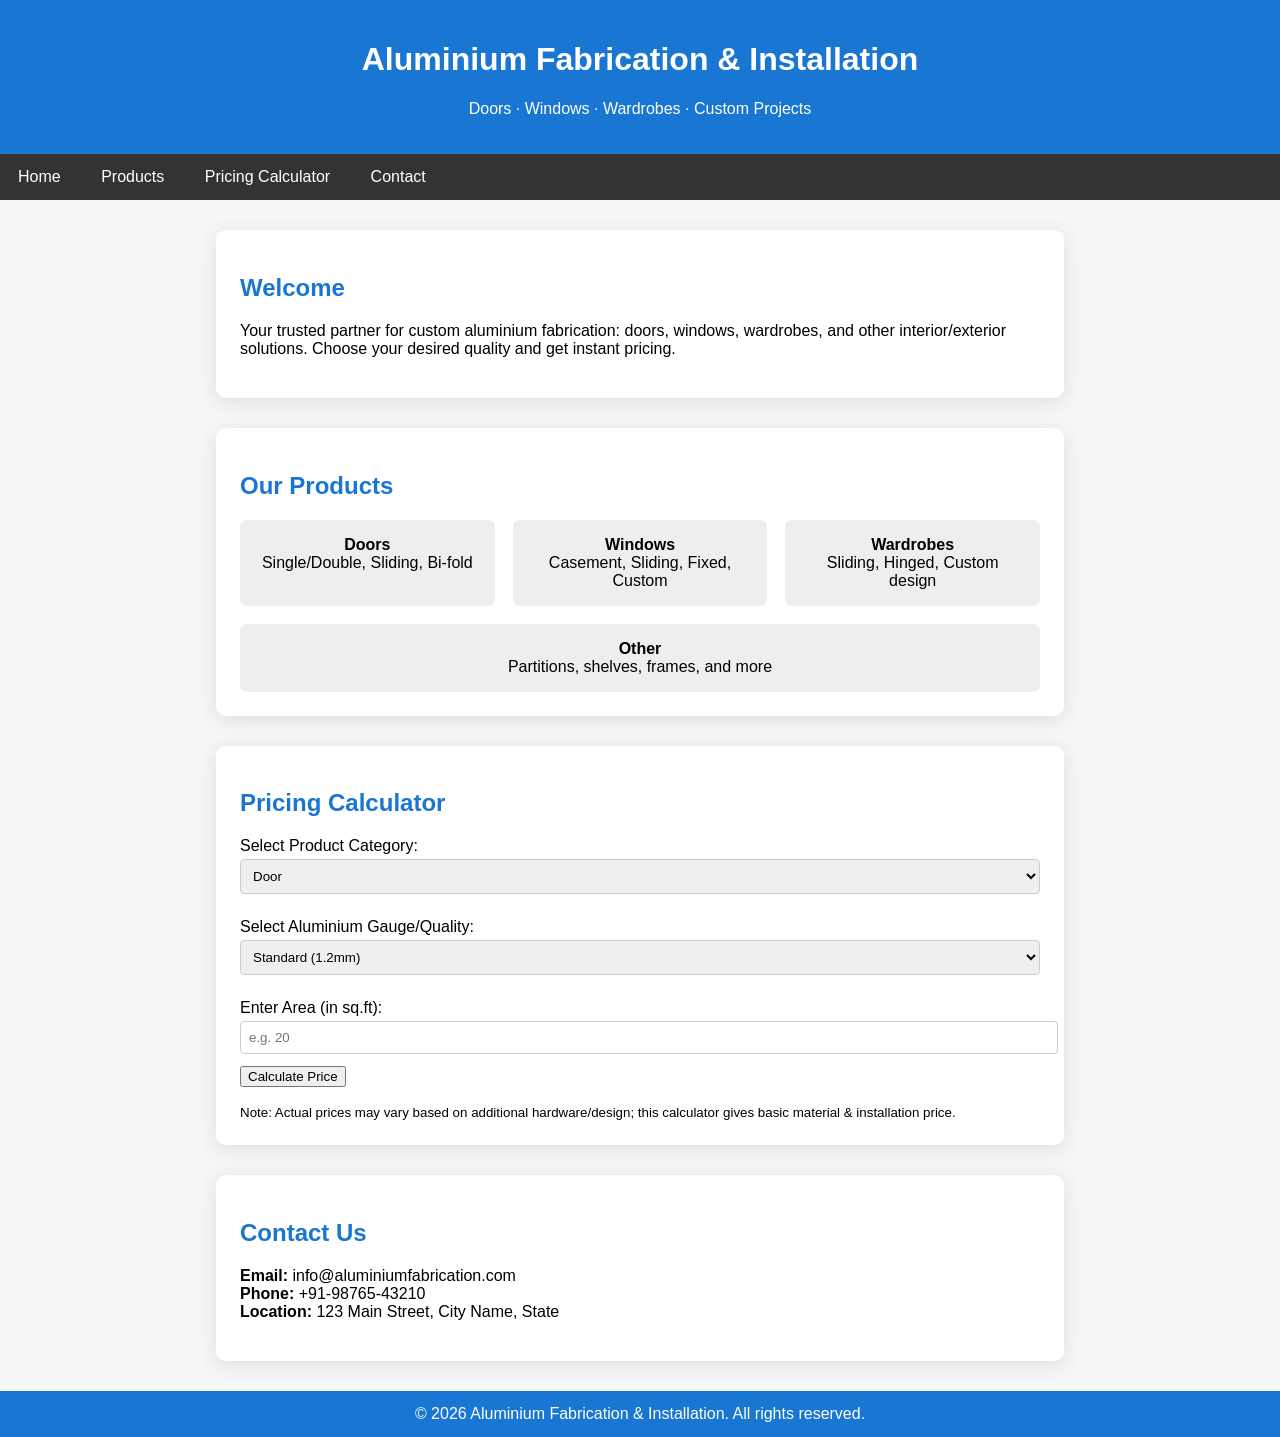
==== index.html @ 4d2bfa5d "Create index.html" ====
<!DOCTYPE html>
<html lang="en">
<head>
  <meta charset="UTF-8">
  <title>Aluminium Fabrication & Installation</title>
  <meta name="viewport" content="width=device-width, initial-scale=1">
  <style>
    body { font-family: Arial, sans-serif; margin:0; padding:0; background:#f7f7f7; }
    header { background: #1976d2; color: #fff; padding: 20px 0; text-align: center; }
    nav { background: #333; margin-bottom: 30px; }
    nav a { color: #fff; padding: 14px 18px; display:inline-block; text-decoration: none; }
    nav a:hover { background: #1976d2; }
    section { max-width: 800px; margin: 30px auto; background: #fff; padding: 24px; border-radius: 10px; box-shadow: 0 4px 20px #ddd; }
    h2 { color: #1976d2; }
    label { display:block; margin-top:12px; }
    input, select { padding:8px; width:100%; margin-top:4px; margin-bottom:12px; border: 1px solid #ccc; border-radius: 4px; }
    .result { margin-top: 16px; font-size: 1.3em; color: #388e3c; }
    footer { background:#1976d2; color:#fff; text-align:center; padding:14px 0; margin-top:30px; }
    .grid {display:flex; flex-wrap:wrap; gap:18px;}
    .grid-item {flex:1 1 200px; background:#eee; padding:16px; border-radius:7px; text-align:center;}
  </style>
</head>
<body>
  <header>
    <h1>Aluminium Fabrication & Installation</h1>
    <p>Doors &middot; Windows &middot; Wardrobes &middot; Custom Projects</p>
  </header>
  
  <nav>
    <a href="#home">Home</a>
    <a href="#products">Products</a>
    <a href="#pricing">Pricing Calculator</a>
    <a href="#contact">Contact</a>
  </nav>

  <section id="home">
    <h2>Welcome</h2>
    <p>Your trusted partner for custom aluminium fabrication: doors, windows, wardrobes, and other interior/exterior solutions. Choose your desired quality and get instant pricing.</p>
  </section>

  <section id="products">
    <h2>Our Products</h2>
    <div class="grid">
      <div class="grid-item"><strong>Doors</strong><br>Single/Double, Sliding, Bi-fold</div>
      <div class="grid-item"><strong>Windows</strong><br>Casement, Sliding, Fixed, Custom</div>
      <div class="grid-item"><strong>Wardrobes</strong><br>Sliding, Hinged, Custom design</div>
      <div class="grid-item"><strong>Other</strong><br>Partitions, shelves, frames, and more</div>
    </div>
  </section>

  <section id="pricing">
    <h2>Pricing Calculator</h2>
    <form id="calculator">
      <label for="category">Select Product Category:</label>
      <select id="category" name="category">
        <option value="door">Door</option>
        <option value="window">Window</option>
        <option value="wardrobe">Wardrobe</option>
        <option value="other">Other</option>
      </select>
      
      <label for="gauge">Select Aluminium Gauge/Quality:</label>
      <select id="gauge" name="gauge">
        <option value="standard">Standard (1.2mm)</option>
        <option value="premium">Premium (1.5mm)</option>
        <option value="deluxe">Deluxe (2.0mm)</option>
      </select>
      
      <label for="area">Enter Area (in sq.ft):</label>
      <input type="number" id="area" name="area" min="1" step="any" placeholder="e.g. 20" required>
      <button type="submit">Calculate Price</button>
      <div class="result" id="priceResult"></div>
    </form>
    <small>Note: Actual prices may vary based on additional hardware/design; this calculator gives basic material & installation price.</small>
  </section>
  
  <section id="contact">
    <h2>Contact Us</h2>
    <p>
      <strong>Email:</strong> info@aluminiumfabrication.com <br>
      <strong>Phone:</strong> +91-98765-43210 <br>
      <strong>Location:</strong> 123 Main Street, City Name, State
    </p>
  </section>
  
  <footer>
    &copy; 2026 Aluminium Fabrication & Installation. All rights reserved.
  </footer>
  <script>
    // Example prices per SQFT (customize as per your pricing)
    const prices = {
      door:    { standard: 240, premium: 310, deluxe: 380 },
      window:  { standard: 200, premium: 260, deluxe: 320 },
      wardrobe:{ standard: 220, premium: 280, deluxe: 340 },
      other:   { standard: 180, premium: 230, deluxe: 300 }
    };
    document.getElementById('calculator').onsubmit = function(e) {
      e.preventDefault();
      const category = document.getElementById('category').value;
      const gauge = document.getElementById('gauge').value;
      const area = parseFloat(document.getElementById('area').value);
      if (!area || area < 1) {
        document.getElementById('priceResult').textContent = 'Please enter a valid area.';
        return;
      }
      const pricePerSqft = prices[category][gauge];
      const total = pricePerSqft * area;
      document.getElementById('priceResult').textContent = 
        `Estimated Price: ₹${pricePerSqft} per sq.ft × ${area} = ₹${total.toFixed(2)}`;
    };
  </script>
</body>
</html>
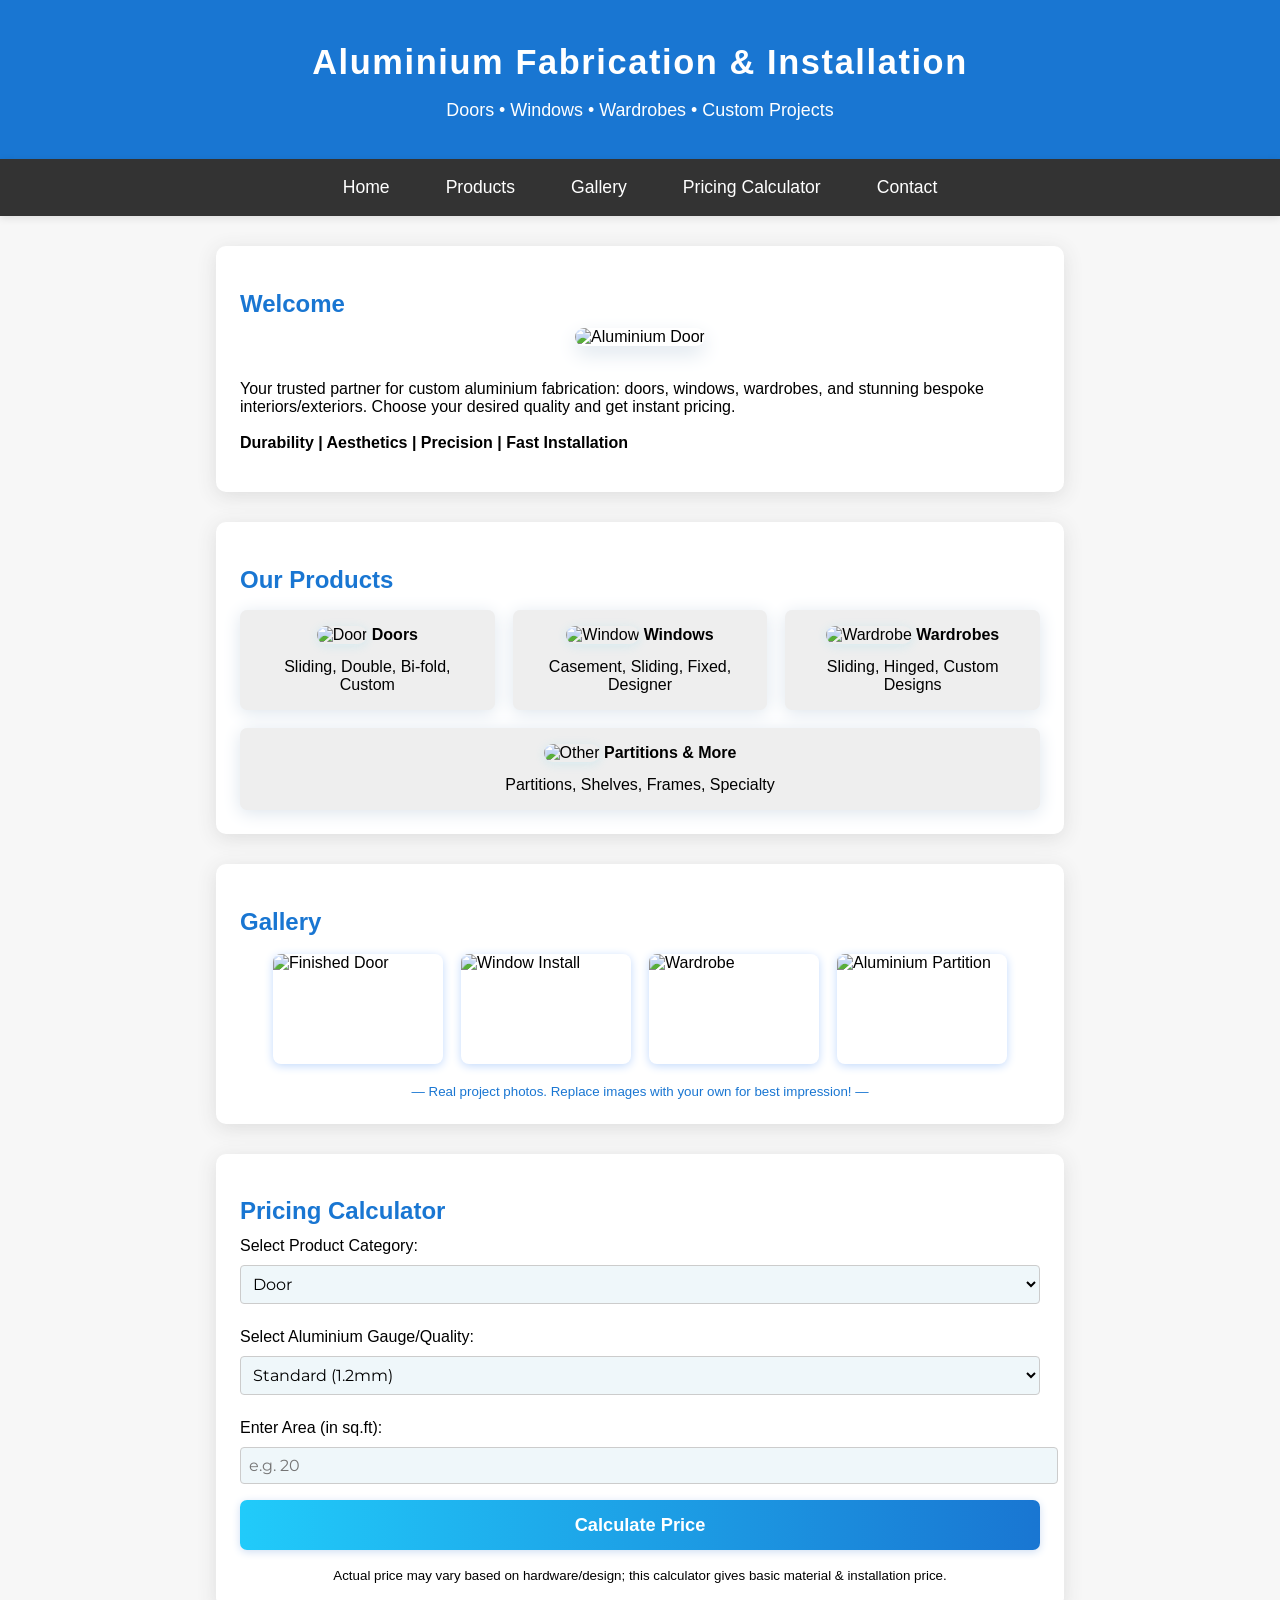
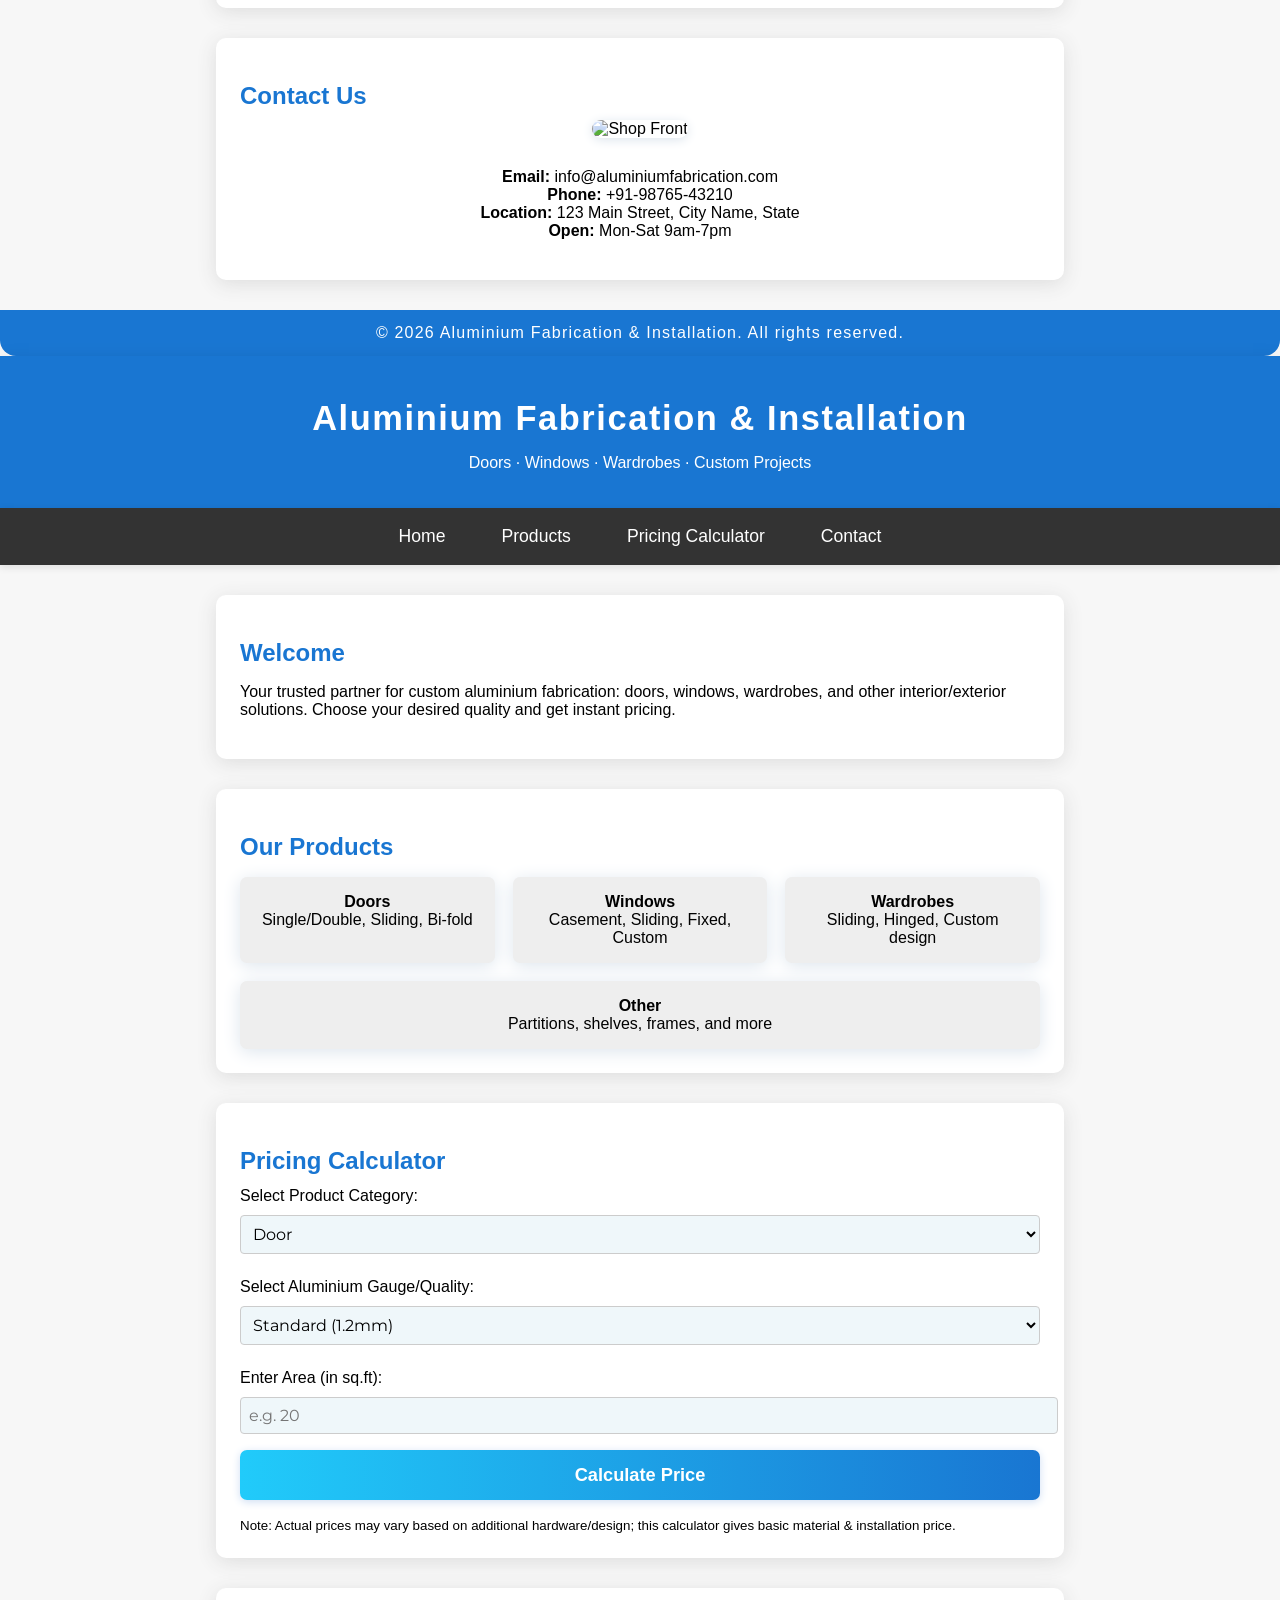
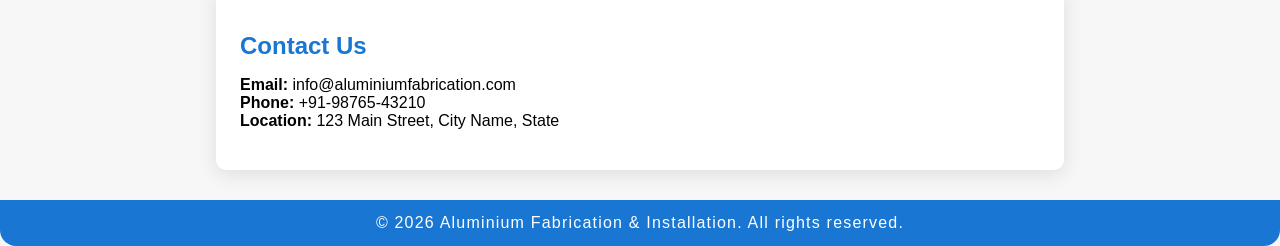
==== commit c3a8cbcd: "Enhance index.html with styles and layout Added styles for layout, navigation, and sections. Include" ====
--- a/index.html
+++ b/index.html
@@ -1,4 +1,312 @@
 <!DOCTYPE html>
+<html lang="en">
+<head>
+  <meta charset="UTF-8">
+  <title>Aluminium Fabrication & Installation</title>
+  <meta name="viewport" content="width=device-width, initial-scale=1">
+  <!-- Google Fonts -->
+  <link href="https://fonts.googleapis.com/css?family=Montserrat:700,400&display=swap" rel="stylesheet">
+  <style>
+    body {
+      font-family: 'Montserrat', Arial, sans-serif;
+      margin:0; padding:0; background: linear-gradient(135deg, #e0eafc 0%, #cfdef3 100%);
+      min-height:100vh;
+    }
+    header {
+      background: linear-gradient(90deg, #1976d2 0%, #21cbfa 100%);
+      color: #fff;
+      padding: 38px 0 16px 0;
+      text-align: center;
+      box-shadow: 0 4px 18px rgba(0,0,0,0.10);
+      animation: fadeInDown 1s;
+    }
+    @keyframes fadeInDown {
+      from { opacity:0; transform:translateY(-20px);}
+      to { opacity:1; transform:translateY(0);}
+    }
+    nav {
+      background: #fff;
+      box-shadow: 0 2px 8px rgba(0,0,0,0.11);
+      margin-bottom: 32px;
+      display:flex;justify-content:center;
+      animation: fadeIn 1.1s;
+    }
+    @keyframes fadeIn {
+      from { opacity:0; }
+      to { opacity:1; }
+    }
+    nav a {
+      color: #1976d2; 
+      padding: 16px 22px;
+      display:inline-block;
+      text-decoration: none; 
+      font-weight: 500;
+      font-size: 1.1em;
+      transition: background 0.4s, color 0.4s;
+      border-radius:24px;
+      margin:4px 10px;
+    }
+    nav a:hover {
+      background: #1976d2;
+      color: #fff;
+    }
+    section {
+      max-width: 960px;
+      margin: 32px auto;
+      background: #fff;
+      padding: 34px;
+      border-radius: 18px;
+      box-shadow: 0 8px 24px rgba(33,203,250,0.13);
+      animation: fadeSection 1.2s;
+    }
+    @keyframes fadeSection {
+      from{opacity:0; transform:translateY(50px);}
+      to{opacity:1; transform:translateY(0);}
+    }
+    .center-text { text-align:center; }
+
+    /* Product Grid */
+    .grid {
+      display: flex; flex-wrap: wrap; gap: 28px; justify-content:center;
+      margin-top:16px;
+    }
+    .grid-item {
+      flex:1 1 210px; background:#f5f8fa; padding:18px; border-radius:13px;
+      box-shadow:0 3px 18px #dde5ed; text-align:center;
+      transition: transform 0.5s, box-shadow 0.3s;
+      position:relative; min-width:210px;
+      cursor:pointer;
+      opacity:0; transform:translateY(30px);
+      animation: fadeGridItem 1.5s forwards;
+      animation-delay:var(--i, 0.2s);
+    }
+    .grid-item img {
+      width: 85px; height:85px; border-radius:10px;
+      box-shadow:0 2px 11px rgba(33,203,250,0.12);
+      margin-bottom:14px;
+      object-fit:cover;
+      transition:transform 0.3s;
+    }
+    .grid-item:hover {
+      transform: scale(1.04) translateY(-8px);
+      box-shadow:0 8px 24px #b4dafc;
+    }
+    .grid-item:hover img { transform:scale(1.08); }
+    @keyframes fadeGridItem {
+      to { opacity:1; transform:translateY(0);}
+    }
+    .gallery {
+      display: flex; flex-wrap: wrap; gap: 18px; justify-content:center;margin-top:18px;
+    }
+    .gallery img {
+      width: 170px; height:110px; object-fit:cover; border-radius:8px;
+      box-shadow: 0 2px 10px #c3dafc;
+      transition: transform 0.45s, box-shadow 0.4s;
+      opacity:0; transform:translateY(22px);
+      animation: fadeGalleryImg 1.7s forwards;
+      animation-delay:var(--i, 0.1s);
+    }
+    .gallery img:hover {
+      transform: scale(1.09);
+      box-shadow: 0 6px 23px #1976d2b0;
+    }
+    @keyframes fadeGalleryImg {
+      to { opacity:1; transform:translateY(0);}
+    }
+
+    h2 { color: #1976d2; margin-bottom:10px;}
+    h1 {
+      letter-spacing: 1.6px;
+      font-weight:700;
+      font-size:2.15em;
+      margin-bottom:10px;
+    }
+    label { display:block; margin-top:16px; margin-bottom:6px; font-weight:500;}
+    input, select {
+      padding:12px; width:100%; margin:0 0 20px 0; border: 1px solid #c3dafc; border-radius:6px; font-size:1em;
+      font-family:'Montserrat';
+      background:#eff7fa;
+      transition:border 0.3s;
+    }
+    input:focus, select:focus { border: 1.5px solid #1976d2; outline:none;}
+    button[type='submit'] {
+      display:block;
+      background: linear-gradient(90deg, #21cbfa 0%, #1976d2 100%);
+      color:#fff;
+      font-weight:600;
+      font-size:1.14em;
+      padding: 14px 0;
+      width:100%;
+      border:none;
+      border-radius:7px;
+      margin-top:4px;
+      cursor:pointer;
+      box-shadow:0 2px 8px #cfdef3;
+      transition: transform 0.25s, box-shadow 0.25s;
+      animation: pulseAnim 1.2s infinite alternate;
+    }
+    @keyframes pulseAnim {
+      0% { box-shadow: 0 2px 8px #cfdef3; transform:scale(1);}
+      100% { box-shadow: 0 8px 24px #b4dafc; transform:scale(1.03);}
+    }
+    .result { margin-top:26px; font-size: 1.25em; color: #388e3c; text-align:center;}
+    .fade-in {
+      opacity: 0;
+      transform: translateY(20px);
+      animation: fadeInContent 1.6s forwards;
+    }
+    @keyframes fadeInContent {
+      to { opacity:1; transform:translateY(0);}
+    }
+    footer {
+      background: linear-gradient(90deg, #1976d2 0%, #21cbfa 100%);
+      color:#fff; text-align:center; padding:18px 0;
+      letter-spacing:1.2px;
+      margin-top:38px;
+      border-radius:0 0 16px 16px;
+      animation: fadeIn 1.9s;
+    }
+
+    /* Responsive */
+    @media (max-width: 800px) {
+      section { padding: 14px; }
+      .grid { flex-direction:column; gap:18px;}
+      .gallery { flex-direction:column; gap:12px;}
+      .grid-item, .gallery img { width:100%; min-width:0; }
+    }
+  </style>
+</head>
+<body>
+  <header>
+    <h1>Aluminium Fabrication & Installation</h1>
+    <p style="font-size:1.12em;">Doors &bull; Windows &bull; Wardrobes &bull; Custom Projects</p>
+  </header>
+  
+  <nav>
+    <a href="#home">Home</a>
+    <a href="#products">Products</a>
+    <a href="#gallery">Gallery</a>
+    <a href="#pricing">Pricing Calculator</a>
+    <a href="#contact">Contact</a>
+  </nav>
+
+  <section id="home" class="fade-in">
+    <h2>Welcome</h2>
+    <div class="center-text">
+      <img src="https://images.unsplash.com/photo-1506744038136-46273834b3fb?auto=format&fit=crop&w=400&q=80" alt="Aluminium Door" style="width:210px;border-radius:12px;box-shadow: 0 8px 20px #dde5ed; margin-bottom:18px;">
+    </div>
+    <p>Your trusted partner for custom aluminium fabrication: doors, windows, wardrobes, and stunning bespoke interiors/exteriors. Choose your desired quality and get instant pricing.<br><br>
+    <strong>Durability | Aesthetics | Precision | Fast Installation</strong></p>
+  </section>
+
+  <section id="products" class="fade-in">
+    <h2>Our Products</h2>
+    <div class="grid">
+      <div class="grid-item" style="--i:0.2s;">
+        <img src="https://images.unsplash.com/photo-1519125323398-675f0ddb6308?auto=format&fit=crop&w=400&q=80" alt="Door">
+        <strong>Doors</strong>
+        <br>Sliding, Double, Bi-fold, Custom
+      </div>
+      <div class="grid-item" style="--i:0.4s;">
+        <img src="https://images.unsplash.com/photo-1515378791036-0648a3ef77b2?auto=format&fit=crop&w=400&q=80" alt="Window">
+        <strong>Windows</strong>
+        <br>Casement, Sliding, Fixed, Designer
+      </div>
+      <div class="grid-item" style="--i:0.6s;">
+        <img src="https://images.unsplash.com/photo-1512374382149-e4f31d29e4c1?auto=format&fit=crop&w=400&q=80" alt="Wardrobe">
+        <strong>Wardrobes</strong>
+        <br>Sliding, Hinged, Custom Designs
+      </div>
+      <div class="grid-item" style="--i:0.8s;">
+        <img src="https://images.unsplash.com/photo-1549388604-817d15aa0110?auto=format&fit=crop&w=400&q=80" alt="Other">
+        <strong>Partitions & More</strong>
+        <br>Partitions, Shelves, Frames, Specialty
+      </div>
+    </div>
+  </section>
+
+  <section id="gallery" class="fade-in">
+    <h2>Gallery</h2>
+    <div class="gallery">
+      <img src="https://images.unsplash.com/photo-1464983953574-0892a716854b?auto=format&fit=crop&w=400&q=80" alt="Finished Door" style="--i:0.1s;">
+      <img src="https://images.unsplash.com/photo-1491553895911-0055eca6402d?auto=format&fit=crop&w=400&q=80" alt="Window Install" style="--i:0.3s;">
+      <img src="https://images.unsplash.com/photo-1523413651479-597eb2da0ad6?auto=format&fit=crop&w=400&q=80" alt="Wardrobe" style="--i:0.5s;">
+      <img src="https://images.unsplash.com/photo-1533779181778-c71d8b2077b2?auto=format&fit=crop&w=400&q=80" alt="Aluminium Partition" style="--i:0.7s;">
+    </div>
+    <div class="center-text" style="margin-top:18px;color:#1976d2;">
+      <small>— Real project photos. Replace images with your own for best impression! —</small>
+    </div>
+  </section>
+
+  <section id="pricing" class="fade-in">
+    <h2>Pricing Calculator</h2>
+    <form id="calculator">
+      <label for="category">Select Product Category:</label>
+      <select id="category" name="category">
+        <option value="door">Door</option>
+        <option value="window">Window</option>
+        <option value="wardrobe">Wardrobe</option>
+        <option value="other">Other</option>
+      </select>
+      
+      <label for="gauge">Select Aluminium Gauge/Quality:</label>
+      <select id="gauge" name="gauge">
+        <option value="standard">Standard (1.2mm)</option>
+        <option value="premium">Premium (1.5mm)</option>
+        <option value="deluxe">Deluxe (2.0mm)</option>
+      </select>
+      
+      <label for="area">Enter Area (in sq.ft):</label>
+      <input type="number" id="area" name="area" min="1" step="any" placeholder="e.g. 20" required>
+      <button type="submit">Calculate Price</button>
+      <div class="result" id="priceResult"></div>
+    </form>
+    <div style="margin-top:16px; text-align:center;">
+      <small>Actual price may vary based on hardware/design; this calculator gives basic material & installation price.</small>
+    </div>
+  </section>
+  
+  <section id="contact" class="fade-in">
+    <h2>Contact Us</h2>
+    <div class="center-text">
+      <img src="https://images.unsplash.com/photo-1503676382389-79a5a3d9b6e1?auto=format&fit=crop&w=300&q=80" alt="Shop Front" style="width:160px; margin-bottom:14px; border-radius:10px; box-shadow:0 2px 11px #dde5ed;">
+    </div>
+    <p class="center-text">
+      <strong>Email:</strong> info@aluminiumfabrication.com <br>
+      <strong>Phone:</strong> +91-98765-43210 <br>
+      <strong>Location:</strong> 123 Main Street, City Name, State<br>
+      <strong>Open:</strong> Mon-Sat 9am-7pm
+    </p>
+  </section>
+  
+  <footer>
+    &copy; 2026 Aluminium Fabrication & Installation. All rights reserved.
+  </footer>
+  <script>
+    // Example prices per SQFT (customize as per your pricing)
+    const prices = {
+      door:    { standard: 240, premium: 310, deluxe: 380 },
+      window:  { standard: 200, premium: 260, deluxe: 320 },
+      wardrobe:{ standard: 220, premium: 280, deluxe: 340 },
+      other:   { standard: 180, premium: 230, deluxe: 300 }
+    };
+    document.getElementById('calculator').onsubmit = function(e) {
+      e.preventDefault();
+      const category = document.getElementById('category').value;
+      const gauge = document.getElementById('gauge').value;
+      const area = parseFloat(document.getElementById('area').value);
+      if (!area || area < 1) {
+        document.getElementById('priceResult').textContent = 'Please enter a valid area.';
+        return;
+      }
+      const pricePerSqft = prices[category][gauge];
+      const total = pricePerSqft * area;
+      document.getElementById('priceResult').textContent =
+        `Estimated Price: ₹${pricePerSqft} per sq.ft × ${area} = ₹${total.toFixed(2)}`;
+    };
+  </script>
+</body>
+</html><!DOCTYPE html>
 <html lang="en">
 <head>
   <meta charset="UTF-8">
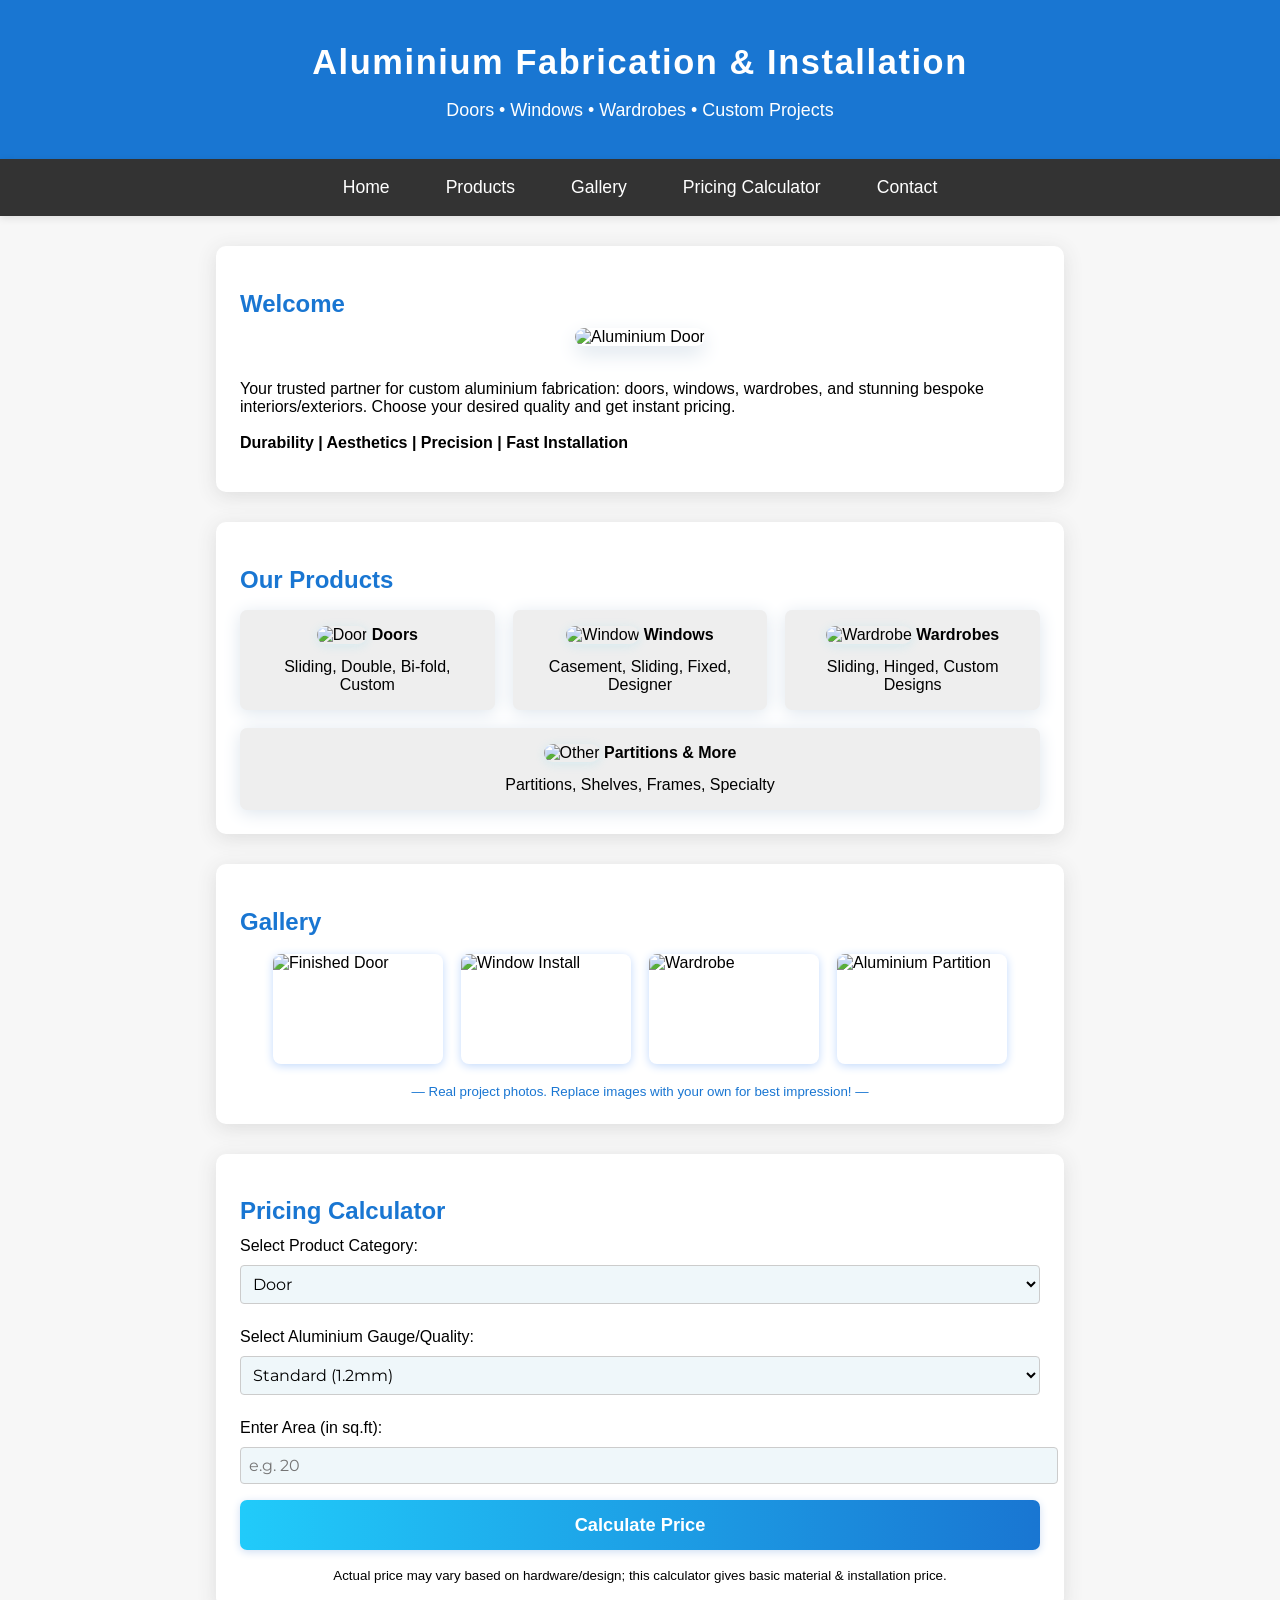
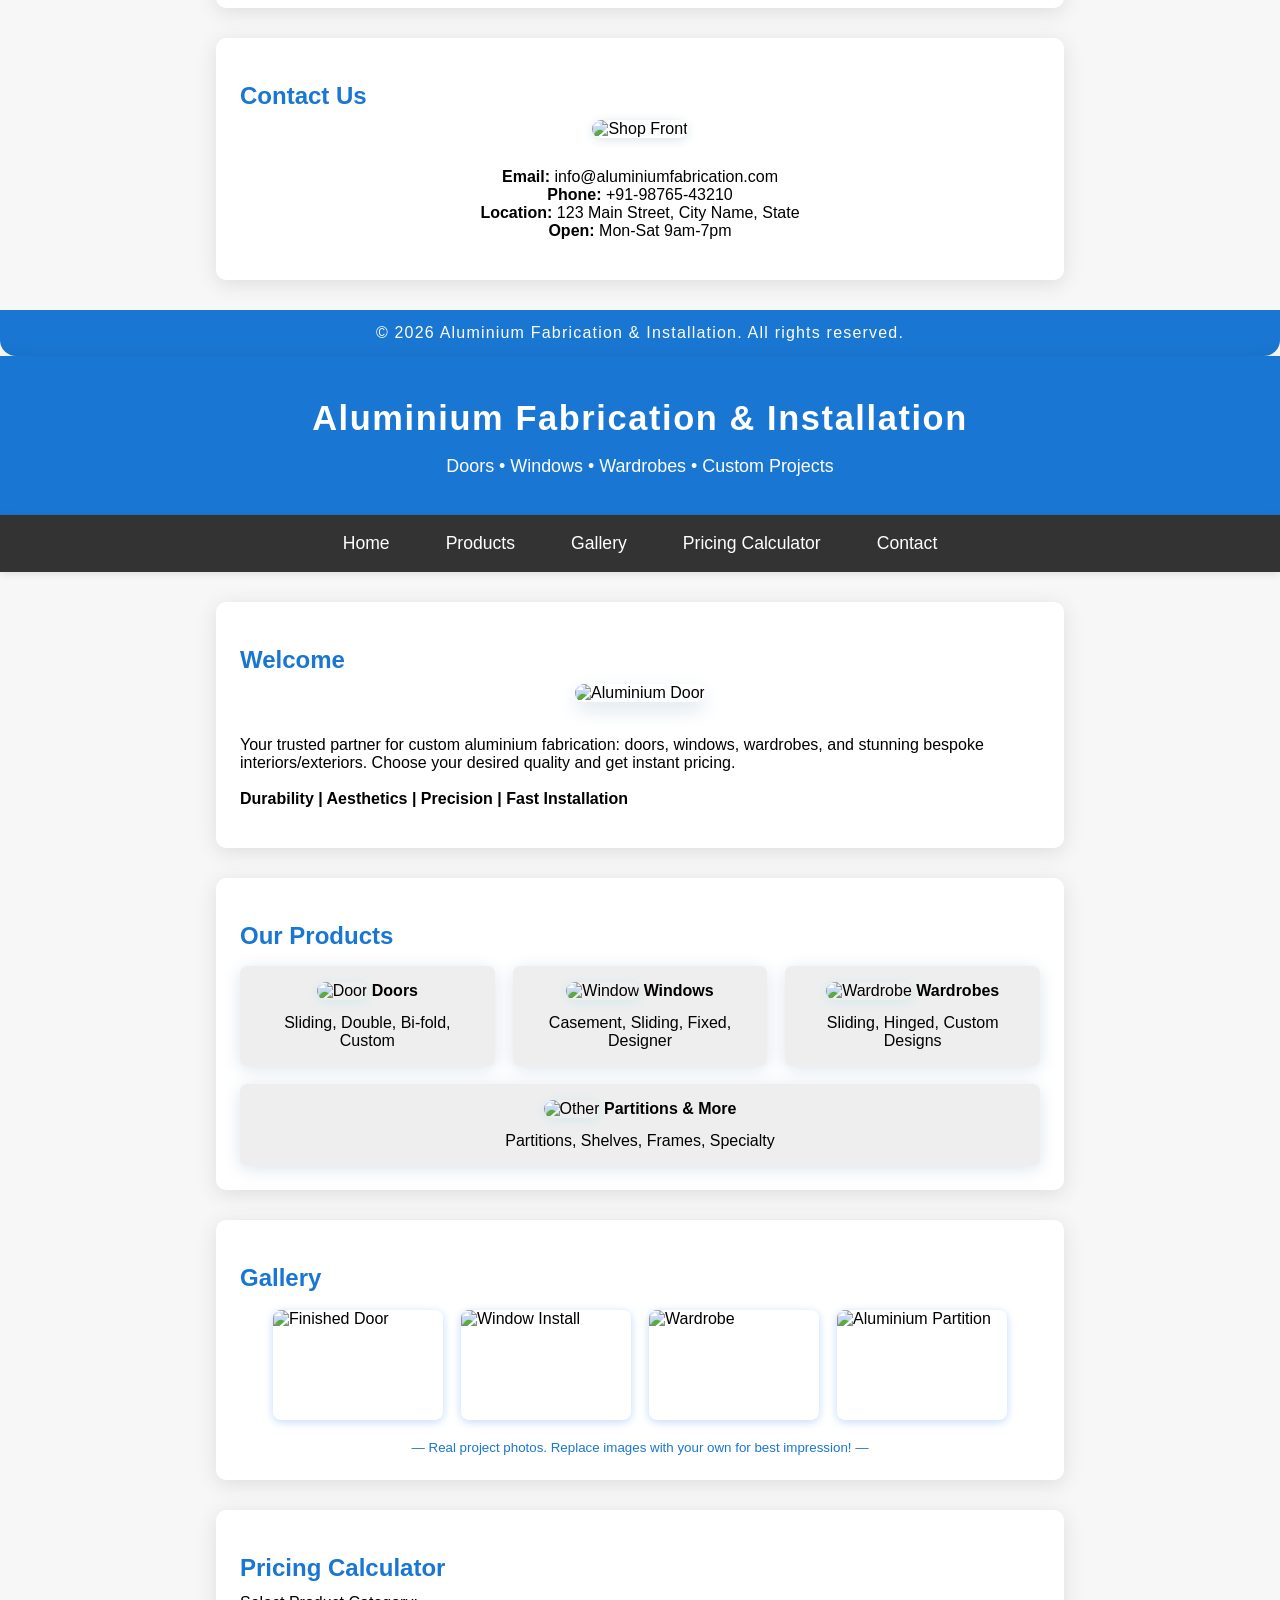
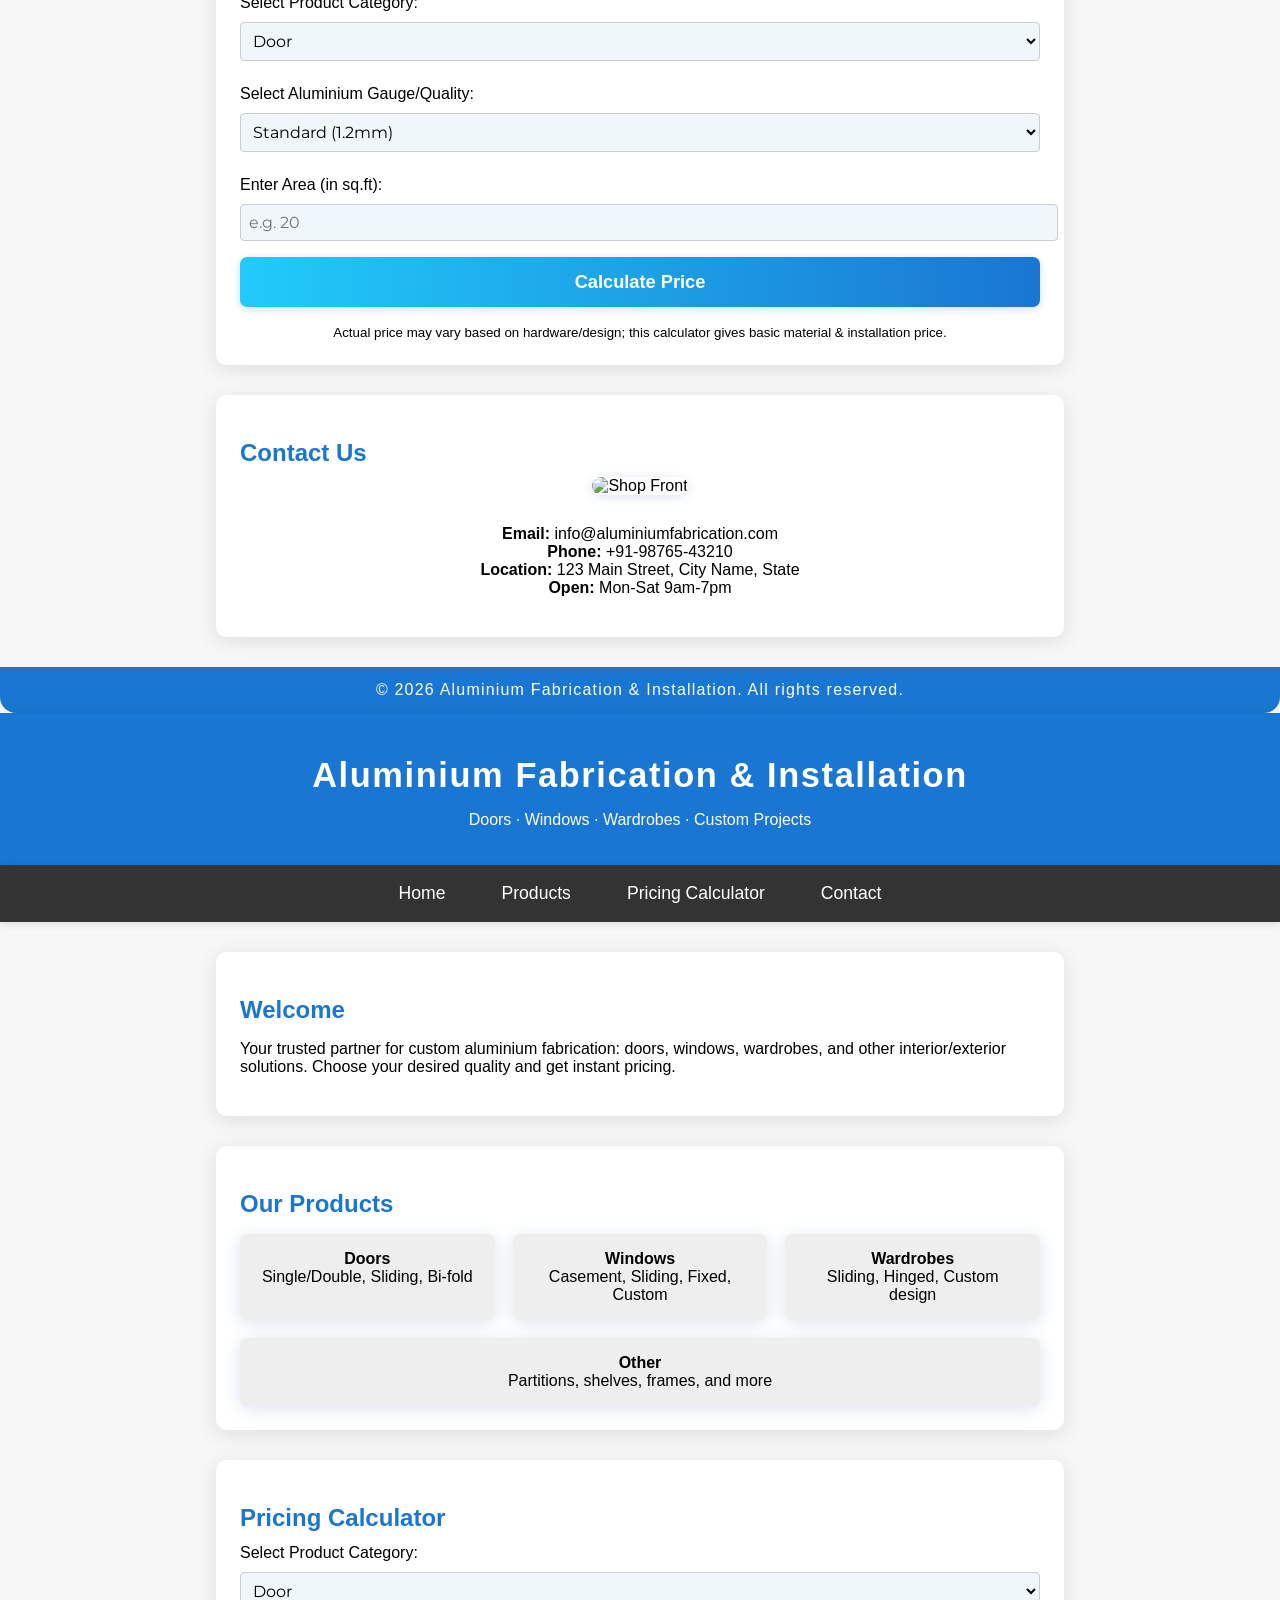
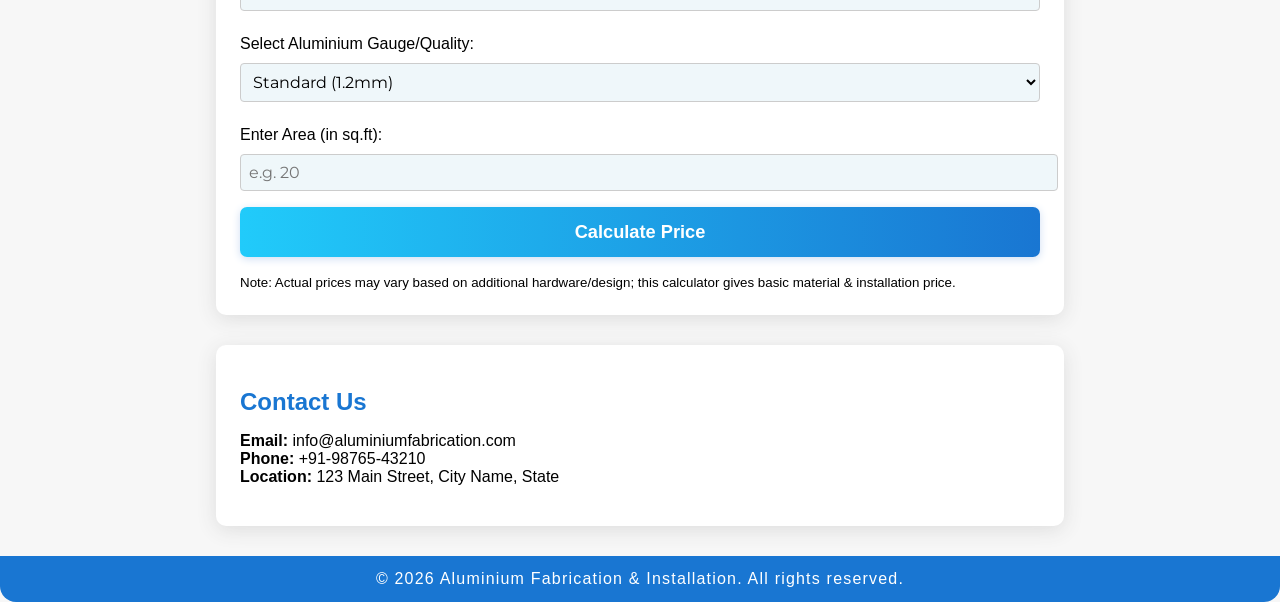
==== commit a1fd2948: "Integrate Google Fonts and improve CSS styles Added Google Fonts and enhanced styles for better UI." ====
--- a/index.html
+++ b/index.html
@@ -1,4 +1,312 @@
 <!DOCTYPE html>
+<html lang="en">
+<head>
+  <meta charset="UTF-8">
+  <title>Aluminium Fabrication & Installation</title>
+  <meta name="viewport" content="width=device-width, initial-scale=1">
+  <!-- Google Fonts -->
+  <link href="https://fonts.googleapis.com/css?family=Montserrat:700,400&display=swap" rel="stylesheet">
+  <style>
+    body {
+      font-family: 'Montserrat', Arial, sans-serif;
+      margin:0; padding:0; background: linear-gradient(135deg, #e0eafc 0%, #cfdef3 100%);
+      min-height:100vh;
+    }
+    header {
+      background: linear-gradient(90deg, #1976d2 0%, #21cbfa 100%);
+      color: #fff;
+      padding: 38px 0 16px 0;
+      text-align: center;
+      box-shadow: 0 4px 18px rgba(0,0,0,0.10);
+      animation: fadeInDown 1s;
+    }
+    @keyframes fadeInDown {
+      from { opacity:0; transform:translateY(-20px);}
+      to { opacity:1; transform:translateY(0);}
+    }
+    nav {
+      background: #fff;
+      box-shadow: 0 2px 8px rgba(0,0,0,0.11);
+      margin-bottom: 32px;
+      display:flex;justify-content:center;
+      animation: fadeIn 1.1s;
+    }
+    @keyframes fadeIn {
+      from { opacity:0; }
+      to { opacity:1; }
+    }
+    nav a {
+      color: #1976d2; 
+      padding: 16px 22px;
+      display:inline-block;
+      text-decoration: none; 
+      font-weight: 500;
+      font-size: 1.1em;
+      transition: background 0.4s, color 0.4s;
+      border-radius:24px;
+      margin:4px 10px;
+    }
+    nav a:hover {
+      background: #1976d2;
+      color: #fff;
+    }
+    section {
+      max-width: 960px;
+      margin: 32px auto;
+      background: #fff;
+      padding: 34px;
+      border-radius: 18px;
+      box-shadow: 0 8px 24px rgba(33,203,250,0.13);
+      animation: fadeSection 1.2s;
+    }
+    @keyframes fadeSection {
+      from{opacity:0; transform:translateY(50px);}
+      to{opacity:1; transform:translateY(0);}
+    }
+    .center-text { text-align:center; }
+
+    /* Product Grid */
+    .grid {
+      display: flex; flex-wrap: wrap; gap: 28px; justify-content:center;
+      margin-top:16px;
+    }
+    .grid-item {
+      flex:1 1 210px; background:#f5f8fa; padding:18px; border-radius:13px;
+      box-shadow:0 3px 18px #dde5ed; text-align:center;
+      transition: transform 0.5s, box-shadow 0.3s;
+      position:relative; min-width:210px;
+      cursor:pointer;
+      opacity:0; transform:translateY(30px);
+      animation: fadeGridItem 1.5s forwards;
+      animation-delay:var(--i, 0.2s);
+    }
+    .grid-item img {
+      width: 85px; height:85px; border-radius:10px;
+      box-shadow:0 2px 11px rgba(33,203,250,0.12);
+      margin-bottom:14px;
+      object-fit:cover;
+      transition:transform 0.3s;
+    }
+    .grid-item:hover {
+      transform: scale(1.04) translateY(-8px);
+      box-shadow:0 8px 24px #b4dafc;
+    }
+    .grid-item:hover img { transform:scale(1.08); }
+    @keyframes fadeGridItem {
+      to { opacity:1; transform:translateY(0);}
+    }
+    .gallery {
+      display: flex; flex-wrap: wrap; gap: 18px; justify-content:center;margin-top:18px;
+    }
+    .gallery img {
+      width: 170px; height:110px; object-fit:cover; border-radius:8px;
+      box-shadow: 0 2px 10px #c3dafc;
+      transition: transform 0.45s, box-shadow 0.4s;
+      opacity:0; transform:translateY(22px);
+      animation: fadeGalleryImg 1.7s forwards;
+      animation-delay:var(--i, 0.1s);
+    }
+    .gallery img:hover {
+      transform: scale(1.09);
+      box-shadow: 0 6px 23px #1976d2b0;
+    }
+    @keyframes fadeGalleryImg {
+      to { opacity:1; transform:translateY(0);}
+    }
+
+    h2 { color: #1976d2; margin-bottom:10px;}
+    h1 {
+      letter-spacing: 1.6px;
+      font-weight:700;
+      font-size:2.15em;
+      margin-bottom:10px;
+    }
+    label { display:block; margin-top:16px; margin-bottom:6px; font-weight:500;}
+    input, select {
+      padding:12px; width:100%; margin:0 0 20px 0; border: 1px solid #c3dafc; border-radius:6px; font-size:1em;
+      font-family:'Montserrat';
+      background:#eff7fa;
+      transition:border 0.3s;
+    }
+    input:focus, select:focus { border: 1.5px solid #1976d2; outline:none;}
+    button[type='submit'] {
+      display:block;
+      background: linear-gradient(90deg, #21cbfa 0%, #1976d2 100%);
+      color:#fff;
+      font-weight:600;
+      font-size:1.14em;
+      padding: 14px 0;
+      width:100%;
+      border:none;
+      border-radius:7px;
+      margin-top:4px;
+      cursor:pointer;
+      box-shadow:0 2px 8px #cfdef3;
+      transition: transform 0.25s, box-shadow 0.25s;
+      animation: pulseAnim 1.2s infinite alternate;
+    }
+    @keyframes pulseAnim {
+      0% { box-shadow: 0 2px 8px #cfdef3; transform:scale(1);}
+      100% { box-shadow: 0 8px 24px #b4dafc; transform:scale(1.03);}
+    }
+    .result { margin-top:26px; font-size: 1.25em; color: #388e3c; text-align:center;}
+    .fade-in {
+      opacity: 0;
+      transform: translateY(20px);
+      animation: fadeInContent 1.6s forwards;
+    }
+    @keyframes fadeInContent {
+      to { opacity:1; transform:translateY(0);}
+    }
+    footer {
+      background: linear-gradient(90deg, #1976d2 0%, #21cbfa 100%);
+      color:#fff; text-align:center; padding:18px 0;
+      letter-spacing:1.2px;
+      margin-top:38px;
+      border-radius:0 0 16px 16px;
+      animation: fadeIn 1.9s;
+    }
+
+    /* Responsive */
+    @media (max-width: 800px) {
+      section { padding: 14px; }
+      .grid { flex-direction:column; gap:18px;}
+      .gallery { flex-direction:column; gap:12px;}
+      .grid-item, .gallery img { width:100%; min-width:0; }
+    }
+  </style>
+</head>
+<body>
+  <header>
+    <h1>Aluminium Fabrication & Installation</h1>
+    <p style="font-size:1.12em;">Doors &bull; Windows &bull; Wardrobes &bull; Custom Projects</p>
+  </header>
+  
+  <nav>
+    <a href="#home">Home</a>
+    <a href="#products">Products</a>
+    <a href="#gallery">Gallery</a>
+    <a href="#pricing">Pricing Calculator</a>
+    <a href="#contact">Contact</a>
+  </nav>
+
+  <section id="home" class="fade-in">
+    <h2>Welcome</h2>
+    <div class="center-text">
+      <img src="https://images.unsplash.com/photo-1506744038136-46273834b3fb?auto=format&fit=crop&w=400&q=80" alt="Aluminium Door" style="width:210px;border-radius:12px;box-shadow: 0 8px 20px #dde5ed; margin-bottom:18px;">
+    </div>
+    <p>Your trusted partner for custom aluminium fabrication: doors, windows, wardrobes, and stunning bespoke interiors/exteriors. Choose your desired quality and get instant pricing.<br><br>
+    <strong>Durability | Aesthetics | Precision | Fast Installation</strong></p>
+  </section>
+
+  <section id="products" class="fade-in">
+    <h2>Our Products</h2>
+    <div class="grid">
+      <div class="grid-item" style="--i:0.2s;">
+        <img src="https://images.unsplash.com/photo-1519125323398-675f0ddb6308?auto=format&fit=crop&w=400&q=80" alt="Door">
+        <strong>Doors</strong>
+        <br>Sliding, Double, Bi-fold, Custom
+      </div>
+      <div class="grid-item" style="--i:0.4s;">
+        <img src="https://images.unsplash.com/photo-1515378791036-0648a3ef77b2?auto=format&fit=crop&w=400&q=80" alt="Window">
+        <strong>Windows</strong>
+        <br>Casement, Sliding, Fixed, Designer
+      </div>
+      <div class="grid-item" style="--i:0.6s;">
+        <img src="https://images.unsplash.com/photo-1512374382149-e4f31d29e4c1?auto=format&fit=crop&w=400&q=80" alt="Wardrobe">
+        <strong>Wardrobes</strong>
+        <br>Sliding, Hinged, Custom Designs
+      </div>
+      <div class="grid-item" style="--i:0.8s;">
+        <img src="https://images.unsplash.com/photo-1549388604-817d15aa0110?auto=format&fit=crop&w=400&q=80" alt="Other">
+        <strong>Partitions & More</strong>
+        <br>Partitions, Shelves, Frames, Specialty
+      </div>
+    </div>
+  </section>
+
+  <section id="gallery" class="fade-in">
+    <h2>Gallery</h2>
+    <div class="gallery">
+      <img src="https://images.unsplash.com/photo-1464983953574-0892a716854b?auto=format&fit=crop&w=400&q=80" alt="Finished Door" style="--i:0.1s;">
+      <img src="https://images.unsplash.com/photo-1491553895911-0055eca6402d?auto=format&fit=crop&w=400&q=80" alt="Window Install" style="--i:0.3s;">
+      <img src="https://images.unsplash.com/photo-1523413651479-597eb2da0ad6?auto=format&fit=crop&w=400&q=80" alt="Wardrobe" style="--i:0.5s;">
+      <img src="https://images.unsplash.com/photo-1533779181778-c71d8b2077b2?auto=format&fit=crop&w=400&q=80" alt="Aluminium Partition" style="--i:0.7s;">
+    </div>
+    <div class="center-text" style="margin-top:18px;color:#1976d2;">
+      <small>— Real project photos. Replace images with your own for best impression! —</small>
+    </div>
+  </section>
+
+  <section id="pricing" class="fade-in">
+    <h2>Pricing Calculator</h2>
+    <form id="calculator">
+      <label for="category">Select Product Category:</label>
+      <select id="category" name="category">
+        <option value="door">Door</option>
+        <option value="window">Window</option>
+        <option value="wardrobe">Wardrobe</option>
+        <option value="other">Other</option>
+      </select>
+      
+      <label for="gauge">Select Aluminium Gauge/Quality:</label>
+      <select id="gauge" name="gauge">
+        <option value="standard">Standard (1.2mm)</option>
+        <option value="premium">Premium (1.5mm)</option>
+        <option value="deluxe">Deluxe (2.0mm)</option>
+      </select>
+      
+      <label for="area">Enter Area (in sq.ft):</label>
+      <input type="number" id="area" name="area" min="1" step="any" placeholder="e.g. 20" required>
+      <button type="submit">Calculate Price</button>
+      <div class="result" id="priceResult"></div>
+    </form>
+    <div style="margin-top:16px; text-align:center;">
+      <small>Actual price may vary based on hardware/design; this calculator gives basic material & installation price.</small>
+    </div>
+  </section>
+  
+  <section id="contact" class="fade-in">
+    <h2>Contact Us</h2>
+    <div class="center-text">
+      <img src="https://images.unsplash.com/photo-1503676382389-79a5a3d9b6e1?auto=format&fit=crop&w=300&q=80" alt="Shop Front" style="width:160px; margin-bottom:14px; border-radius:10px; box-shadow:0 2px 11px #dde5ed;">
+    </div>
+    <p class="center-text">
+      <strong>Email:</strong> info@aluminiumfabrication.com <br>
+      <strong>Phone:</strong> +91-98765-43210 <br>
+      <strong>Location:</strong> 123 Main Street, City Name, State<br>
+      <strong>Open:</strong> Mon-Sat 9am-7pm
+    </p>
+  </section>
+  
+  <footer>
+    &copy; 2026 Aluminium Fabrication & Installation. All rights reserved.
+  </footer>
+  <script>
+    // Example prices per SQFT (customize as per your pricing)
+    const prices = {
+      door:    { standard: 240, premium: 310, deluxe: 380 },
+      window:  { standard: 200, premium: 260, deluxe: 320 },
+      wardrobe:{ standard: 220, premium: 280, deluxe: 340 },
+      other:   { standard: 180, premium: 230, deluxe: 300 }
+    };
+    document.getElementById('calculator').onsubmit = function(e) {
+      e.preventDefault();
+      const category = document.getElementById('category').value;
+      const gauge = document.getElementById('gauge').value;
+      const area = parseFloat(document.getElementById('area').value);
+      if (!area || area < 1) {
+        document.getElementById('priceResult').textContent = 'Please enter a valid area.';
+        return;
+      }
+      const pricePerSqft = prices[category][gauge];
+      const total = pricePerSqft * area;
+      document.getElementById('priceResult').textContent =
+        `Estimated Price: ₹${pricePerSqft} per sq.ft × ${area} = ₹${total.toFixed(2)}`;
+    };
+  </script>
+</body>
+</html><!DOCTYPE html>
 <html lang="en">
 <head>
   <meta charset="UTF-8">
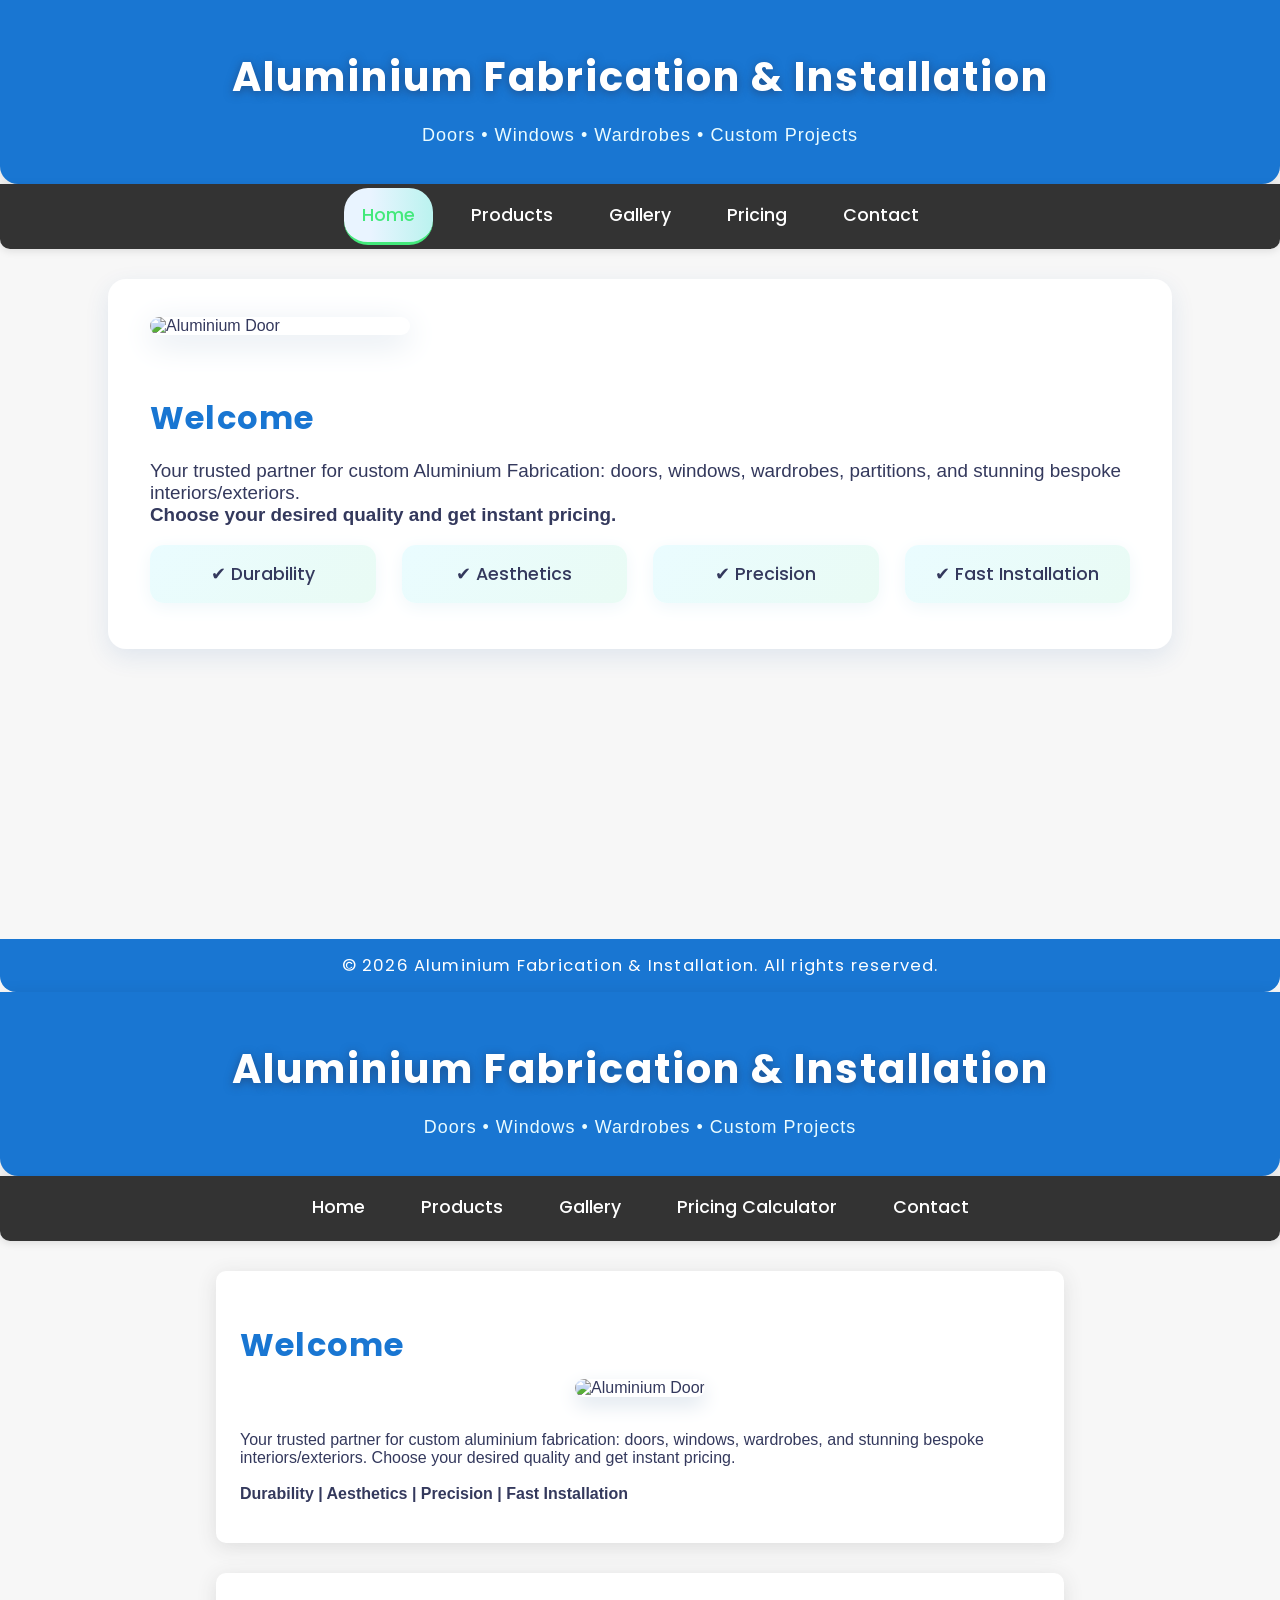
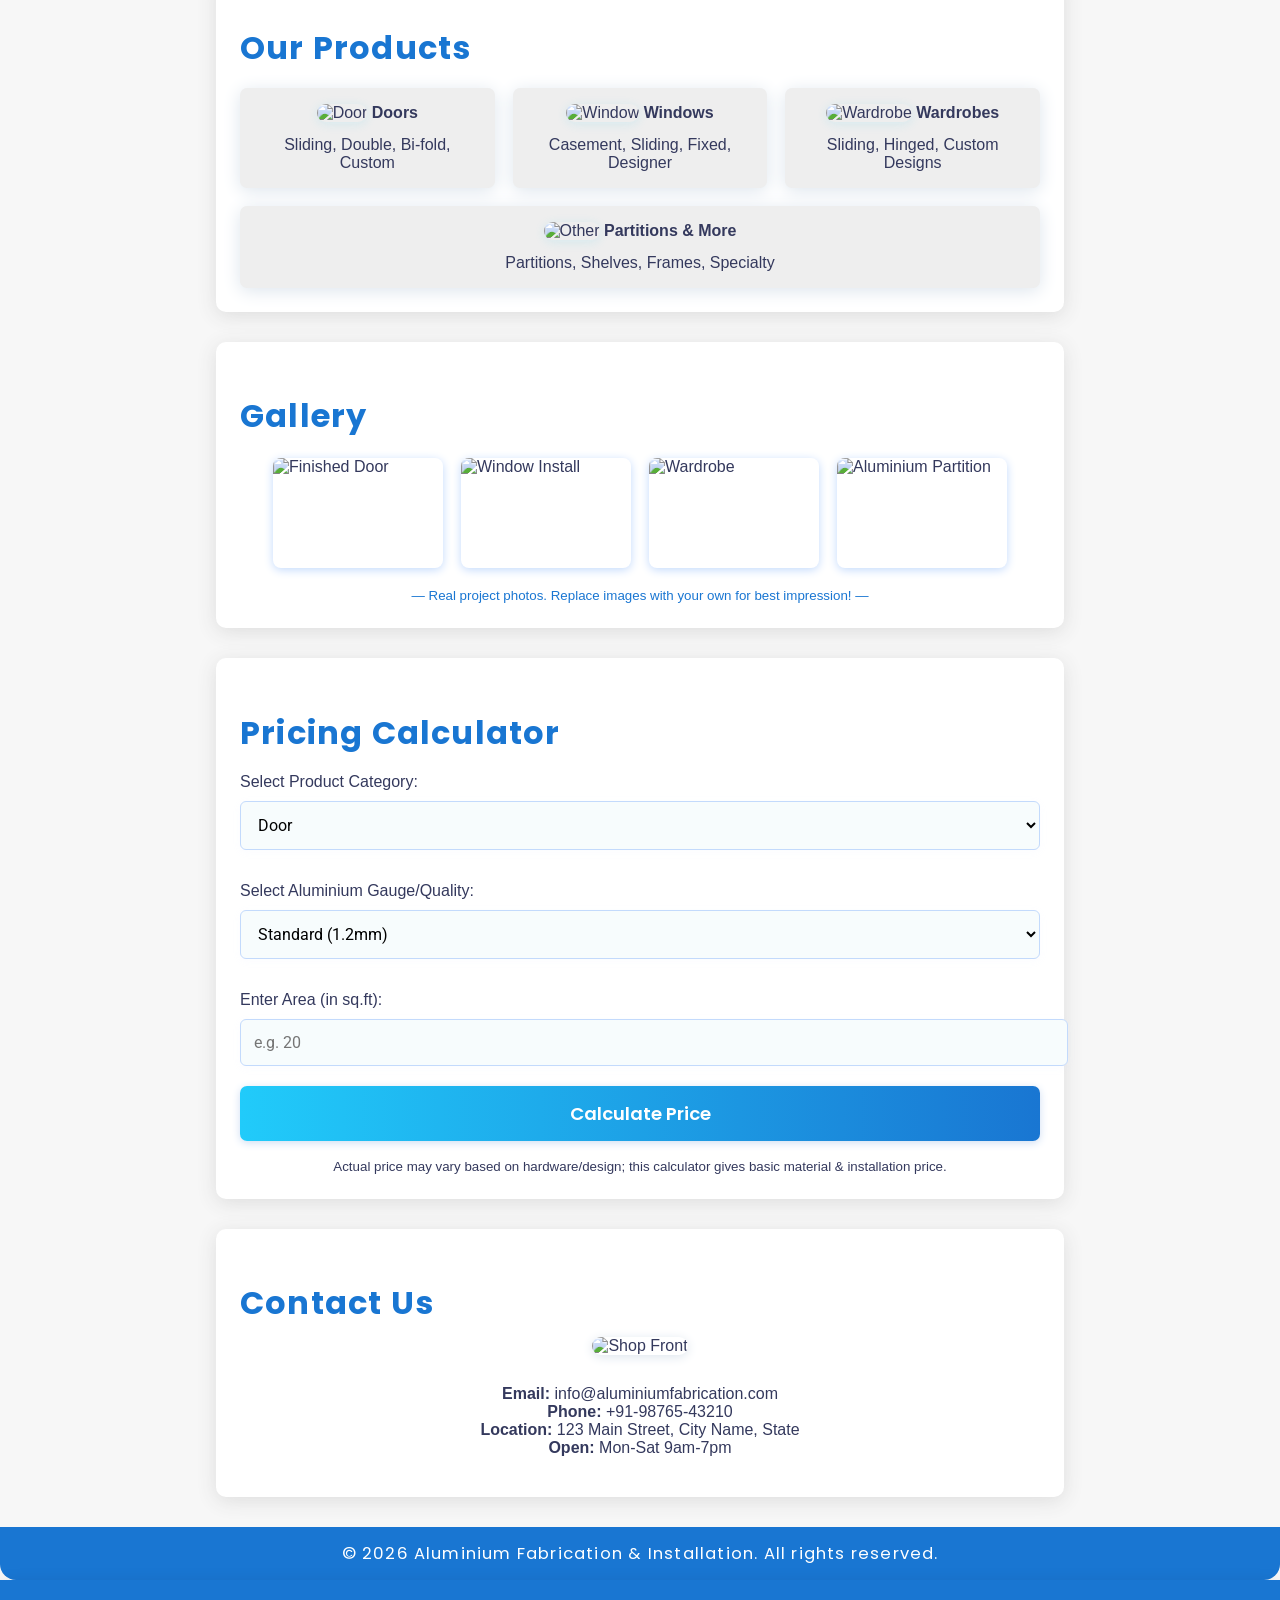
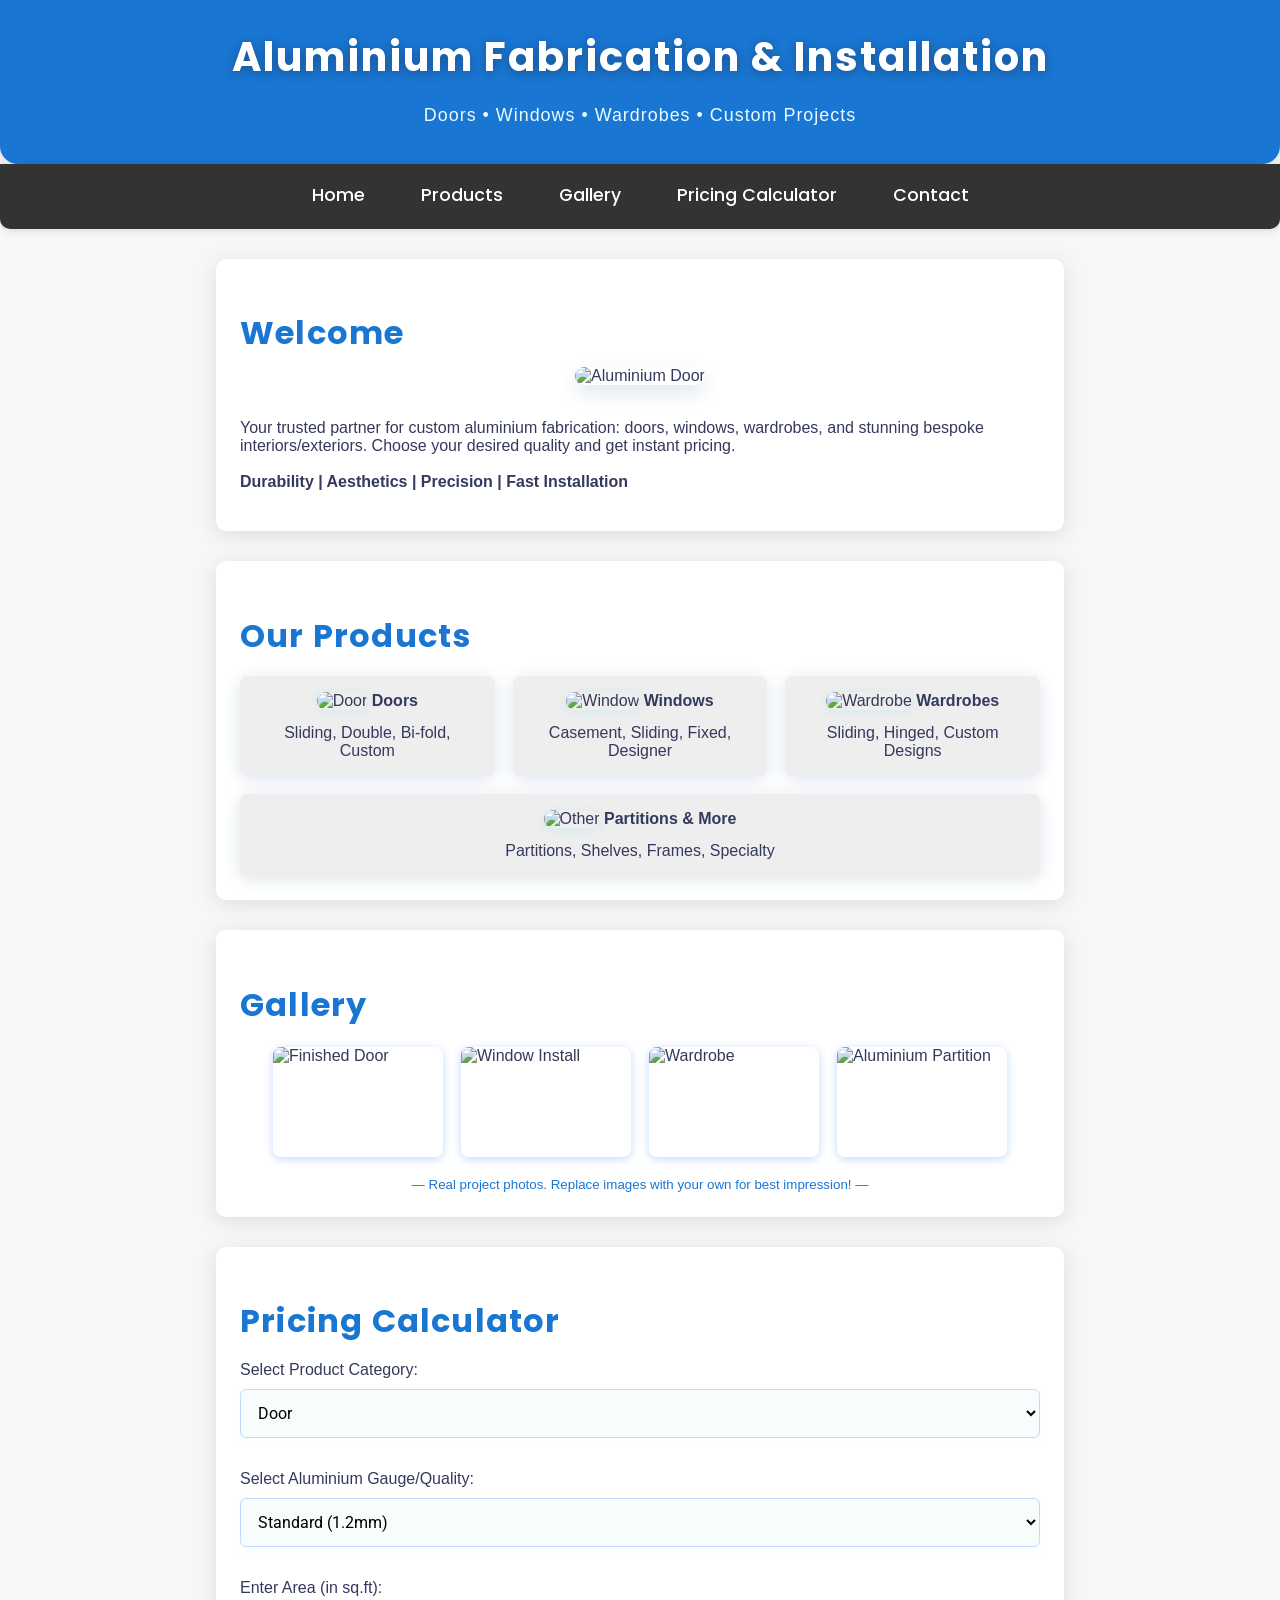
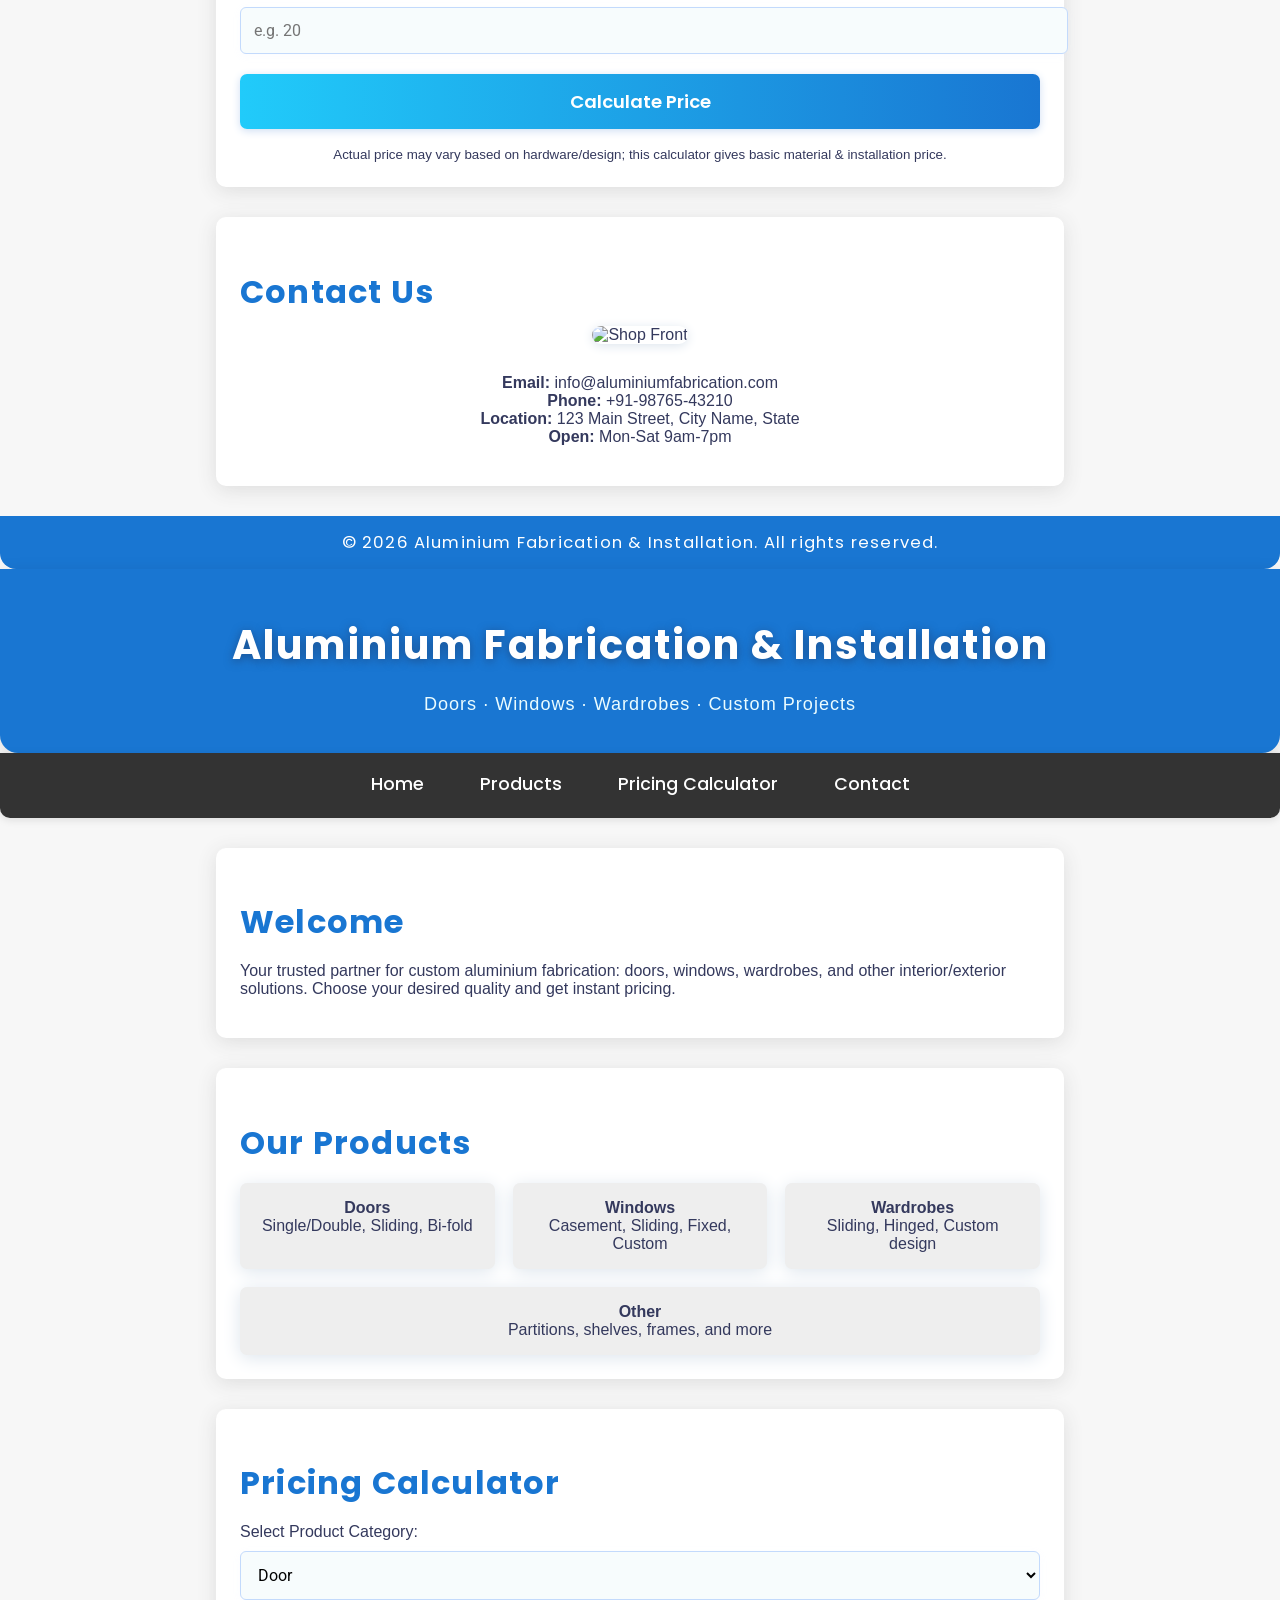
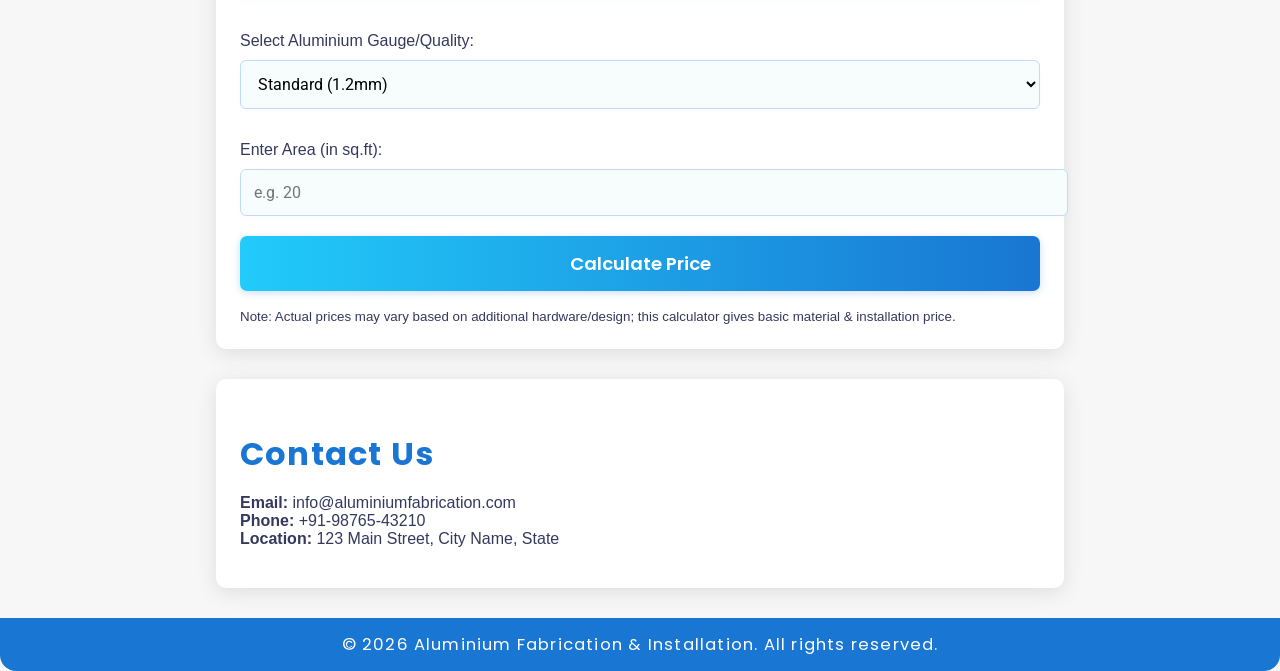
==== commit 5dff020f: "Update index.html" ====
--- a/index.html
+++ b/index.html
@@ -1,4 +1,447 @@
 <!DOCTYPE html>
+<html lang="en">
+<head>
+  <meta charset="UTF-8">
+  <title>Aluminium Fabrication & Installation</title>
+  <meta name="viewport" content="width=device-width, initial-scale=1">
+  <!-- Fonts: Poppins (headings), Roboto (body) -->
+  <link href="https://fonts.googleapis.com/css?family=Poppins:700,500,400|Roboto:400,500,700&display=swap" rel="stylesheet">
+  <!-- Feather Icons CDN for product section icons -->
+  <script src="https://unpkg.com/feather-icons"></script>
+  <style>
+    :root {
+      --primary: #2258a1;
+      --secondary: #2ec5d3;
+      --accent: #43e97b;
+      --shadow: 0 8px 24px rgba(34,88,161,0.11);
+      --radius: 18px;
+    }
+    body {
+      font-family: 'Roboto', Arial, sans-serif;
+      background: linear-gradient(135deg, #e9f4ff 0%, #dbf6ff 70%);
+      margin:0; padding:0;
+      min-height:100vh;
+      color:#34395d;
+    }
+    header {
+      background: linear-gradient(90deg, var(--primary) 0%, var(--secondary) 113%);
+      color: #fff;
+      text-align: center;
+      padding: 32px 0 8px 0;
+      border-bottom-left-radius: var(--radius);
+      border-bottom-right-radius: var(--radius);
+      box-shadow: var(--shadow);
+    }
+    header h1 {
+      font-family: 'Poppins', Arial, sans-serif;
+      font-size: 2.5em;
+      font-weight:700;
+      margin-bottom:6px;
+      letter-spacing:2px;
+      text-shadow: 0 2px 10px #1e3b68a0;
+    }
+    header p {
+      font-size:1.13em;
+      letter-spacing:1px;
+      color:#eafcff;
+    }
+    nav {
+      background: #fff;
+      box-shadow: 0 2px 12px #b4dafc59;
+      display:flex; justify-content:center; gap:0;
+      border-radius:0 0 10px 10px;
+      margin-bottom:22px;
+    }
+    nav a {
+      font-family:'Poppins',Arial,sans-serif;
+      color: var(--primary);
+      font-weight: 500;
+      font-size: 1.06em;
+      padding: 16px 38px;
+      text-decoration: none;
+      border-bottom: 3px solid transparent;
+      transition: background 0.25s, color 0.25s, border-bottom 0.22s;
+      margin:0;
+      border-radius:0;
+      display:block;
+    }
+    nav a.active, nav a:hover {
+      color: var(--accent);
+      background: linear-gradient(90deg, #e9f4ff 30%, #baf3ef 100%);
+      border-bottom: 3px solid var(--accent);
+    }
+    main { min-height:70vh; }
+    .page {
+      max-width: 980px;
+      margin: 0 auto;
+      background: #fff;
+      padding: 38px 42px;
+      border-radius: var(--radius);
+      box-shadow: var(--shadow);
+      animation: fadePage 0.8s;
+      display:none;
+    }
+    @keyframes fadePage {
+      0% { opacity:0; transform:translateY(30px);}
+      100% { opacity:1; transform:translateY(0);}
+    }
+    .page.active {display:block;}
+    h2 {
+      font-family:'Poppins', Arial,sans-serif;
+      font-size:2em;
+      font-weight:700;
+      letter-spacing:1.2px;
+      color:var(--primary);
+      margin-bottom:22px;
+      text-align:left;
+    }
+    .subheading {
+      font-family:'Poppins',Arial,sans-serif;
+      font-size:1.25em;
+      color:#2ec5d3;
+      margin-bottom:7px;
+    }
+    .center-text { text-align:center;}
+    /* Home Page */
+    .home-hero {
+      display:flex;align-items:center;gap:32px;flex-wrap:wrap;
+    }
+    .home-hero img {
+      width:260px;border-radius:14px;box-shadow:0 8px 32px #dde5ed;
+    }
+    .home-benefits {
+      margin-top:16px;
+      display:flex;gap:26px;flex-wrap:wrap;
+      justify-content:center;
+    }
+    .benefit {
+      flex:1 1 180px;background:linear-gradient(130deg,#eafcff 0%,#e9fbf4 100%);
+      padding:16px 22px;border-radius:14px;text-align:center;
+      box-shadow:0 4px 18px #eff7fa;
+      font-family:'Poppins',Arial,sans-serif;font-weight:500;font-size:1.1em;
+      margin-bottom:8px;
+      transition:transform 0.35s;
+    }
+    .benefit:hover {transform:scale(1.04);}
+    /* Product Page */
+    .products-grid {
+      display:flex;flex-wrap:wrap;gap:38px;justify-content:center;
+      margin-bottom:18px;
+    }
+    .product-card {
+      flex:1 1 240px;
+      background:linear-gradient(145deg,#f7fcfd 80%,#e9f4ff 100%);
+      border-radius:14px;
+      box-shadow: var(--shadow);
+      padding:26px 14px;
+      text-align:center;
+      transition:transform 0.35s;
+      min-width:220px;
+      position:relative;
+      margin-bottom:10px;
+    }
+    .product-card:hover {transform:scale(1.04);}
+    .product-icon {
+      display:inline-block;
+      margin-bottom:9px;
+      color:var(--secondary);
+      font-size:2.4em;
+    }
+    .product-title {
+      font-family:'Poppins',Arial,sans-serif;
+      font-size:1.26em;font-weight:600; color:#2258a1;
+      margin-bottom:8px;
+    }
+    .product-desc {
+      font-size:1.03em;color:#34395d;
+      margin-bottom:9px;
+    }
+    .subparts-box {
+      margin: 7px auto 0 auto;
+      background:#e9f6fb;padding:9px 12px;border-radius:8px;box-shadow:0 2px 9px #dde5ed7a;
+      max-width:160px;
+      font-size:0.98em;color:#2ec5d3;
+      font-family:'Poppins',Arial,sans-serif;
+    }
+    /* Gallery Page */
+    .gallery-grid {
+      display:flex;flex-wrap:wrap;gap:18px;justify-content:center;
+      margin-top:10px;margin-bottom:16px;
+    }
+    .gallery-grid img {
+      width:188px;height:120px;object-fit:cover;border-radius:10px;box-shadow:0 6px 24px #a4dafc77;
+      transition:transform 0.23s, box-shadow 0.22s;
+    }
+    .gallery-grid img:hover {transform:scale(1.07);box-shadow: 0 8px 40px #43e97b66;}
+    /* Pricing Page */
+    form label {display:block;margin-top:16px;margin-bottom:6px;font-weight:500;}
+    form input, form select {
+      padding:13px;width:100%;border:none;border-radius:6px;background:#f7fcfd;
+      font-size:1em;font-family:'Roboto';margin-bottom:16px;
+      box-shadow:0 2px 8px #c3dafc12;
+      border:1.25px solid #c3dafc;
+      transition:border 0.2s;
+    }
+    form input:focus,form select:focus{border:1.6px solid var(--primary);}
+    .subselect-wrap {
+      margin-bottom:15px;
+      display:none;
+      animation:fadeInSubselect 0.45s;
+    }
+    @keyframes fadeInSubselect {
+      0%{opacity:0;transform:translateY(12px);}
+      100%{opacity:1;transform:translateY(0);}
+    }
+    button[type='submit'] {
+      background:linear-gradient(90deg,#2ec5d3 0%,#2258a1 100%);
+      color:#fff;font-weight:700;font-size:1.12em;padding:14px 0;width:100%;
+      border:none;border-radius:8px;box-shadow:0 2px 8px #cfdef3;
+      cursor:pointer;transition:transform 0.21s,box-shadow 0.19s;
+      font-family:'Poppins',Arial,sans-serif;
+    }
+    button[type='submit']:hover {transform:scale(1.04);box-shadow:0 8px 24px #b4dafc;}
+    .result {margin-top:21px;font-size:1.2em;color:#388e3c;text-align:center;}
+    /* Contact */
+    .contact-img {
+      width:160px;margin-bottom:14px;border-radius:10px;box-shadow:0 2px 11px #dde5ed;
+      display:block;margin-left:auto;margin-right:auto;
+    }
+    footer {
+      background: linear-gradient(90deg, var(--primary) 0%, var(--secondary) 100%);
+      color:#fff;text-align:center;padding:18px 0;letter-spacing:1.2px;
+      margin-top:42px;border-radius:0 0 var(--radius) var(--radius);
+      font-family:'Poppins',Arial,sans-serif;font-size:1.03em;
+    }
+    /* Responsive */
+    @media (max-width: 800px) {
+      .page {padding: 14px;}
+      .home-hero {flex-direction:column;justify-content:center;align-items:center;}
+      .products-grid {flex-direction:column;gap:18px;}
+      .gallery-grid {flex-direction:column;gap:11px;}
+      .product-card,.gallery-grid img{width:100%;min-width:0;}
+      nav a {padding:14px 10vw;font-size:1em;}
+    }
+  </style>
+</head>
+<body>
+  <header>
+    <h1>Aluminium Fabrication & Installation</h1>
+    <p>Doors &bull; Windows &bull; Wardrobes &bull; Custom Projects</p>
+  </header>
+  <nav>
+    <a href="#home" class="active">Home</a>
+    <a href="#products">Products</a>
+    <a href="#gallery">Gallery</a>
+    <a href="#pricing">Pricing</a>
+    <a href="#contact">Contact</a>
+  </nav>
+  <main>
+    <!-- Home Page -->
+    <div class="page active" id="page-home">
+      <div class="home-hero">
+        <img src="https://images.unsplash.com/photo-1506744038136-46273834b3fb?auto=format&fit=crop&w=400&q=80" alt="Aluminium Door">
+        <div>
+          <h2>Welcome</h2>
+          <p style="font-size:1.18em;">
+            Your trusted partner for custom Aluminium Fabrication: doors, windows, wardrobes, partitions, and stunning bespoke interiors/exteriors.<br>
+            <b>Choose your desired quality and get instant pricing.</b>
+          </p>
+          <div class="home-benefits">
+            <div class="benefit">✔ Durability</div>
+            <div class="benefit">✔ Aesthetics</div>
+            <div class="benefit">✔ Precision</div>
+            <div class="benefit">✔ Fast Installation</div>
+          </div>
+        </div>
+      </div>
+    </div>
+    <!-- Products Page -->
+    <div class="page" id="page-products">
+      <h2>Our Products</h2>
+      <div class="products-grid">
+        <div class="product-card">
+          <span class="product-icon" data-feather="sliders"></span>
+          <div class="product-title">Windows</div>
+          <div class="product-desc">Casement, sliding, elegant, custom</div>
+          <div class="subheading">Subtypes:</div>
+          <div class="subparts-box">2 Slides &bull; 3 Slides</div>
+        </div>
+        <div class="product-card">
+          <span class="product-icon" data-feather="log-in"></span>
+          <div class="product-title">Doors</div>
+          <div class="product-desc">Sliding, double, bi-fold, security</div>
+          <div class="subheading">Subtypes:</div>
+          <div class="subparts-box">With Frame &bull; Without Frame</div>
+        </div>
+        <div class="product-card">
+          <span class="product-icon" data-feather="archive"></span>
+          <div class="product-title">Wardrobes</div>
+          <div class="product-desc">Sliding, hinged, custom designer</div>
+        </div>
+        <div class="product-card">
+          <span class="product-icon" data-feather="grid"></span>
+          <div class="product-title">Partitions / Others</div>
+          <div class="product-desc">Partitions, shelves, frames, specialty</div>
+        </div>
+      </div>
+    </div>
+    <!-- Gallery Page -->
+    <div class="page" id="page-gallery">
+      <h2>Gallery</h2>
+      <div class="gallery-grid">
+        <img src="https://images.unsplash.com/photo-1464983953574-0892a716854b?auto=format&fit=crop&w=400&q=80" alt="Finished Door">
+        <img src="https://images.unsplash.com/photo-1491553895911-0055eca6402d?auto=format&fit=crop&w=400&q=80" alt="Window Install">
+        <img src="https://images.unsplash.com/photo-1523413651479-597eb2da0ad6?auto=format&fit=crop&w=400&q=80" alt="Wardrobe">
+        <img src="https://images.unsplash.com/photo-1533779181778-c71d8b2077b2?auto=format&fit=crop&w=400&q=80" alt="Partition">
+      </div>
+      <div class="center-text" style="margin-top:18px;color:#2258a1;">
+        <small>— Real project photos. Replace images with your own for best impression! —</small>
+      </div>
+    </div>
+    <!-- Pricing Page -->
+    <div class="page" id="page-pricing">
+      <h2>Pricing Calculator</h2>
+      <form id="calculator">
+        <label for="category">Select Product Category:</label>
+        <select id="category" name="category">
+          <option value="door">Door</option>
+          <option value="window">Window</option>
+          <option value="wardrobe">Wardrobe</option>
+          <option value="other">Other</option>
+        </select>
+        <div class="subselect-wrap" id="door-subselect">
+          <label for="door-type">Door Subtype:</label>
+          <select id="door-type" name="door-type">
+            <option value="with-frame">With Frame</option>
+            <option value="without-frame">Without Frame</option>
+          </select>
+        </div>
+        <div class="subselect-wrap" id="window-subselect">
+          <label for="window-type">Window Subtype:</label>
+          <select id="window-type" name="window-type">
+            <option value="2-slides">2 Slides</option>
+            <option value="3-slides">3 Slides</option>
+          </select>
+        </div>
+        <label for="gauge">Select Aluminium Gauge/Quality:</label>
+        <select id="gauge" name="gauge">
+          <option value="standard">Standard (1.2mm)</option>
+          <option value="premium">Premium (1.5mm)</option>
+          <option value="deluxe">Deluxe (2.0mm)</option>
+        </select>
+        <label for="area">Enter Area (in sq.ft):</label>
+        <input type="number" id="area" name="area" min="1" step="any" placeholder="e.g. 20" required>
+        <button type="submit">Calculate Price</button>
+        <div class="result" id="priceResult"></div>
+      </form>
+      <div style="margin-top:16px;text-align:center;">
+        <small>Actual price may vary based on hardware/design; this calculator gives basic material & installation price.</small>
+      </div>
+    </div>
+    <!-- Contact Page -->
+    <div class="page" id="page-contact">
+      <h2>Contact Us</h2>
+      <img class="contact-img" src="https://images.unsplash.com/photo-1503676382389-79a5a3d9b6e1?auto=format&fit=crop&w=300&q=80" alt="Shop Front">
+      <div class="center-text" style="font-size:1.06em;">
+        <p>
+          <b>Email:</b> info@aluminiumfabrication.com<br>
+          <b>Phone:</b> +91-98765-43210<br>
+          <b>Location:</b> 123 Main Street, City Name, State<br>
+          <b>Open:</b> Mon-Sat 9am-7pm
+        </p>
+        <a href="mailto:info@aluminiumfabrication.com" style="background:var(--accent);color:#fff;padding:11px 28px;border-radius:8px;font-family:'Poppins';font-weight:600;text-decoration:none;box-shadow:0 2px 12px #43e97b77;display:inline-block;margin-top:10px;">Email Us</a>
+      </div>
+    </div>
+  </main>
+  <footer>
+    &copy; 2026 Aluminium Fabrication & Installation. All rights reserved.
+  </footer>
+  <script>
+    feather.replace();
+
+    // SPA Navigation
+    const navLinks = document.querySelectorAll('nav a');
+    const pages = document.querySelectorAll('.page');
+    function showPage(hash) {
+      let found = false;
+      pages.forEach(p => {
+        if (hash === '#' + p.id.replace('page-', '')) {
+          p.classList.add('active');
+          found = true;
+        } else {
+          p.classList.remove('active');
+        }
+      });
+      navLinks.forEach(a => {
+        if (a.getAttribute('href') === hash) a.classList.add('active');
+        else a.classList.remove('active');
+      });
+      // Default to home
+      if (!found) {
+        document.getElementById('page-home').classList.add('active');
+        navLinks.forEach(a => a.classList.remove('active'));
+        navLinks[0].classList.add('active');
+      }
+    }
+    window.addEventListener('hashchange', () => showPage(window.location.hash));
+    navLinks.forEach(a => {
+      a.addEventListener('click', e => {
+        e.preventDefault();
+        window.location.hash = a.getAttribute('href');
+      });
+    });
+    showPage(window.location.hash);
+
+    // Pricing calculator data
+    const priceMatrix = {
+      door: {
+        with_frame: { standard: 260, premium: 310, deluxe: 380 },
+        without_frame: { standard: 220, premium: 270, deluxe: 340 }
+      },
+      window: {
+        "2-slides": { standard: 200, premium: 260, deluxe: 320 },
+        "3-slides": { standard: 230, premium: 290, deluxe: 350 }
+      },
+      wardrobe: { standard: 210, premium: 275, deluxe: 330 },
+      other: { standard: 180, premium: 230, deluxe: 300 }
+    };
+    // Dynamic Subselect logic
+    const categorySelect = document.getElementById('category');
+    const doorSubselect = document.getElementById('door-subselect');
+    const windowSubselect = document.getElementById('window-subselect');
+    function handleSubselect() {
+      doorSubselect.style.display = (categorySelect.value === 'door') ? 'block' : 'none';
+      windowSubselect.style.display = (categorySelect.value === 'window') ? 'block' : 'none';
+    }
+    categorySelect.addEventListener('change', handleSubselect);
+    handleSubselect();
+
+    document.getElementById('calculator').onsubmit = function(e) {
+      e.preventDefault();
+      const category = categorySelect.value;
+      const gauge = document.getElementById('gauge').value;
+      const area = parseFloat(document.getElementById('area').value);
+      let pricePerSqft, subtype;
+      if (category === 'door') {
+        subtype = document.getElementById('door-type').value;
+        pricePerSqft = priceMatrix.door[subtype][gauge];
+      } else if (category === 'window') {
+        subtype = document.getElementById('window-type').value;
+        pricePerSqft = priceMatrix.window[subtype][gauge];
+      } else {
+        pricePerSqft = priceMatrix[category][gauge];
+      }
+      if (!area || area < 1) {
+        document.getElementById('priceResult').textContent = 'Please enter a valid area.';
+        return;
+      }
+      const total = pricePerSqft * area;
+      document.getElementById('priceResult').textContent =
+        `Estimated Price: ₹${pricePerSqft} per sq.ft × ${area} = ₹${total.toFixed(2)}`;
+    };
+  </script>
+</body>
+</html><!DOCTYPE html>
 <html lang="en">
 <head>
   <meta charset="UTF-8">
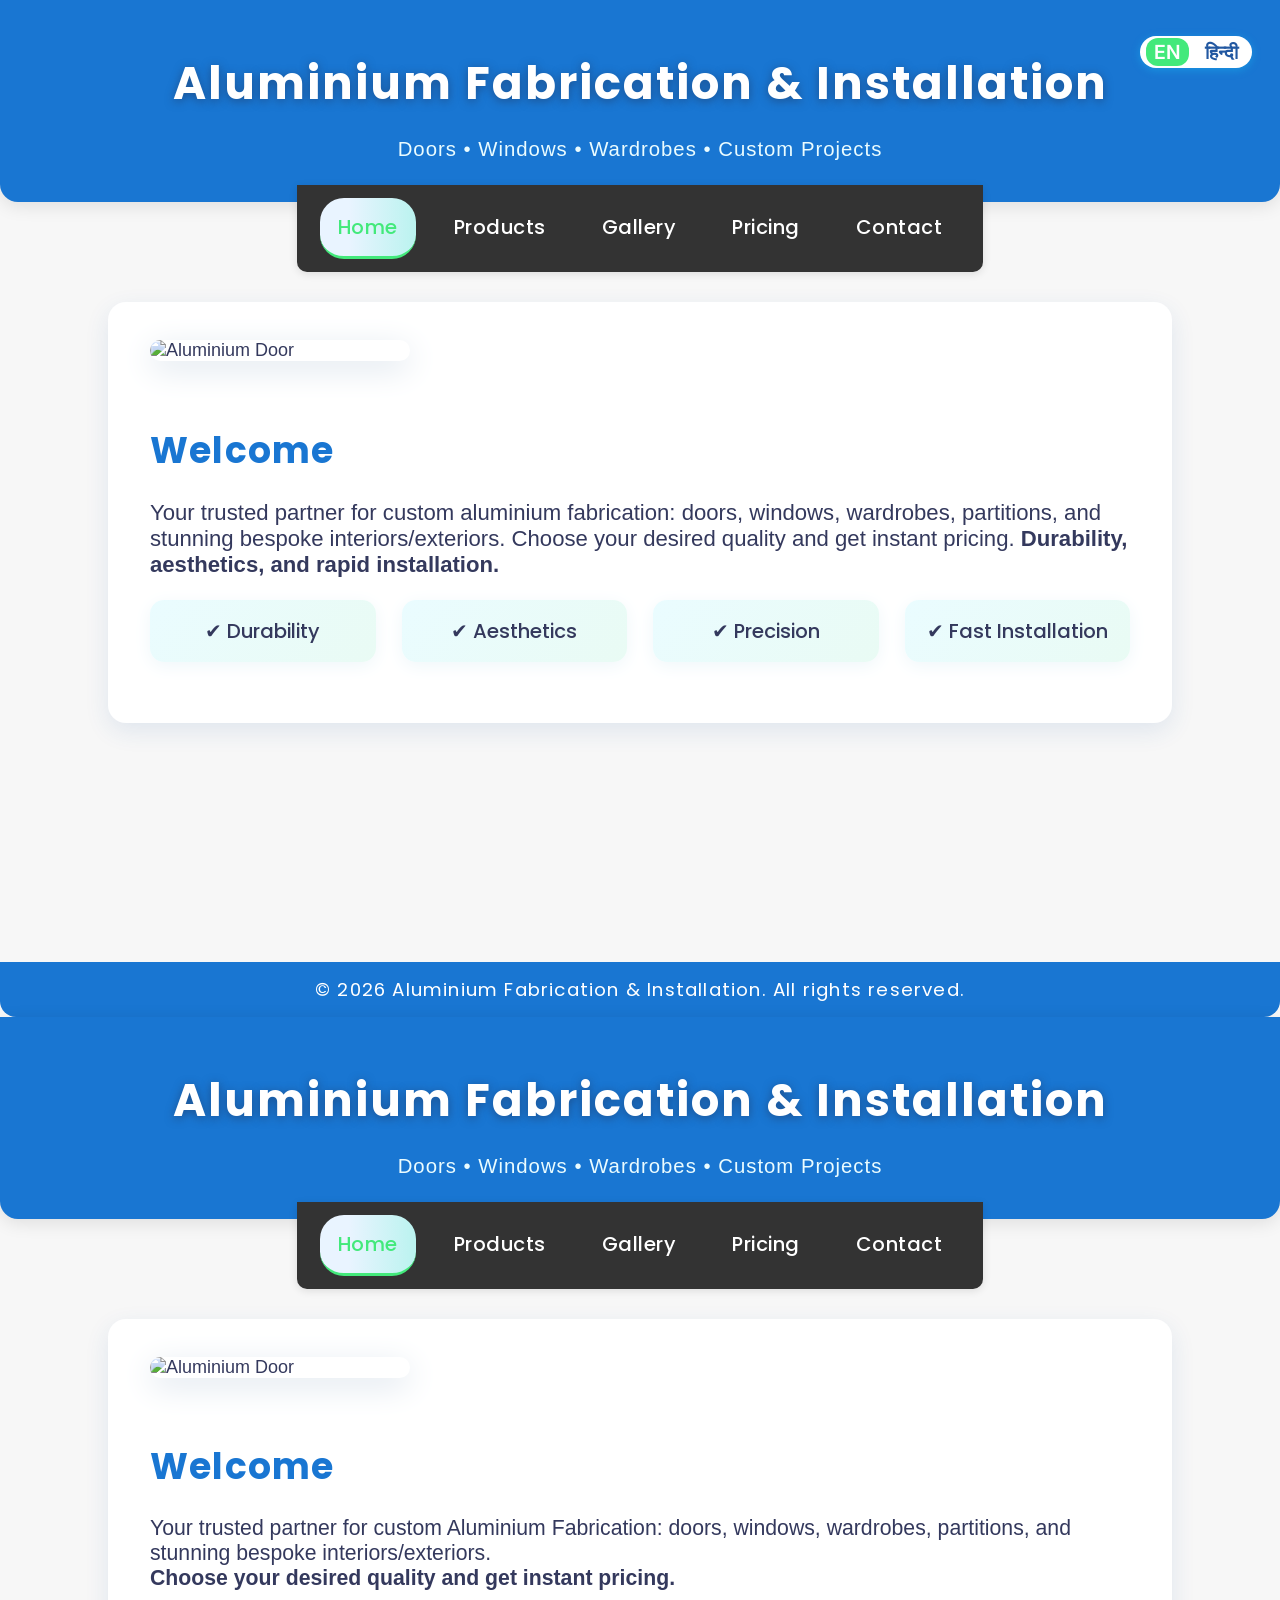
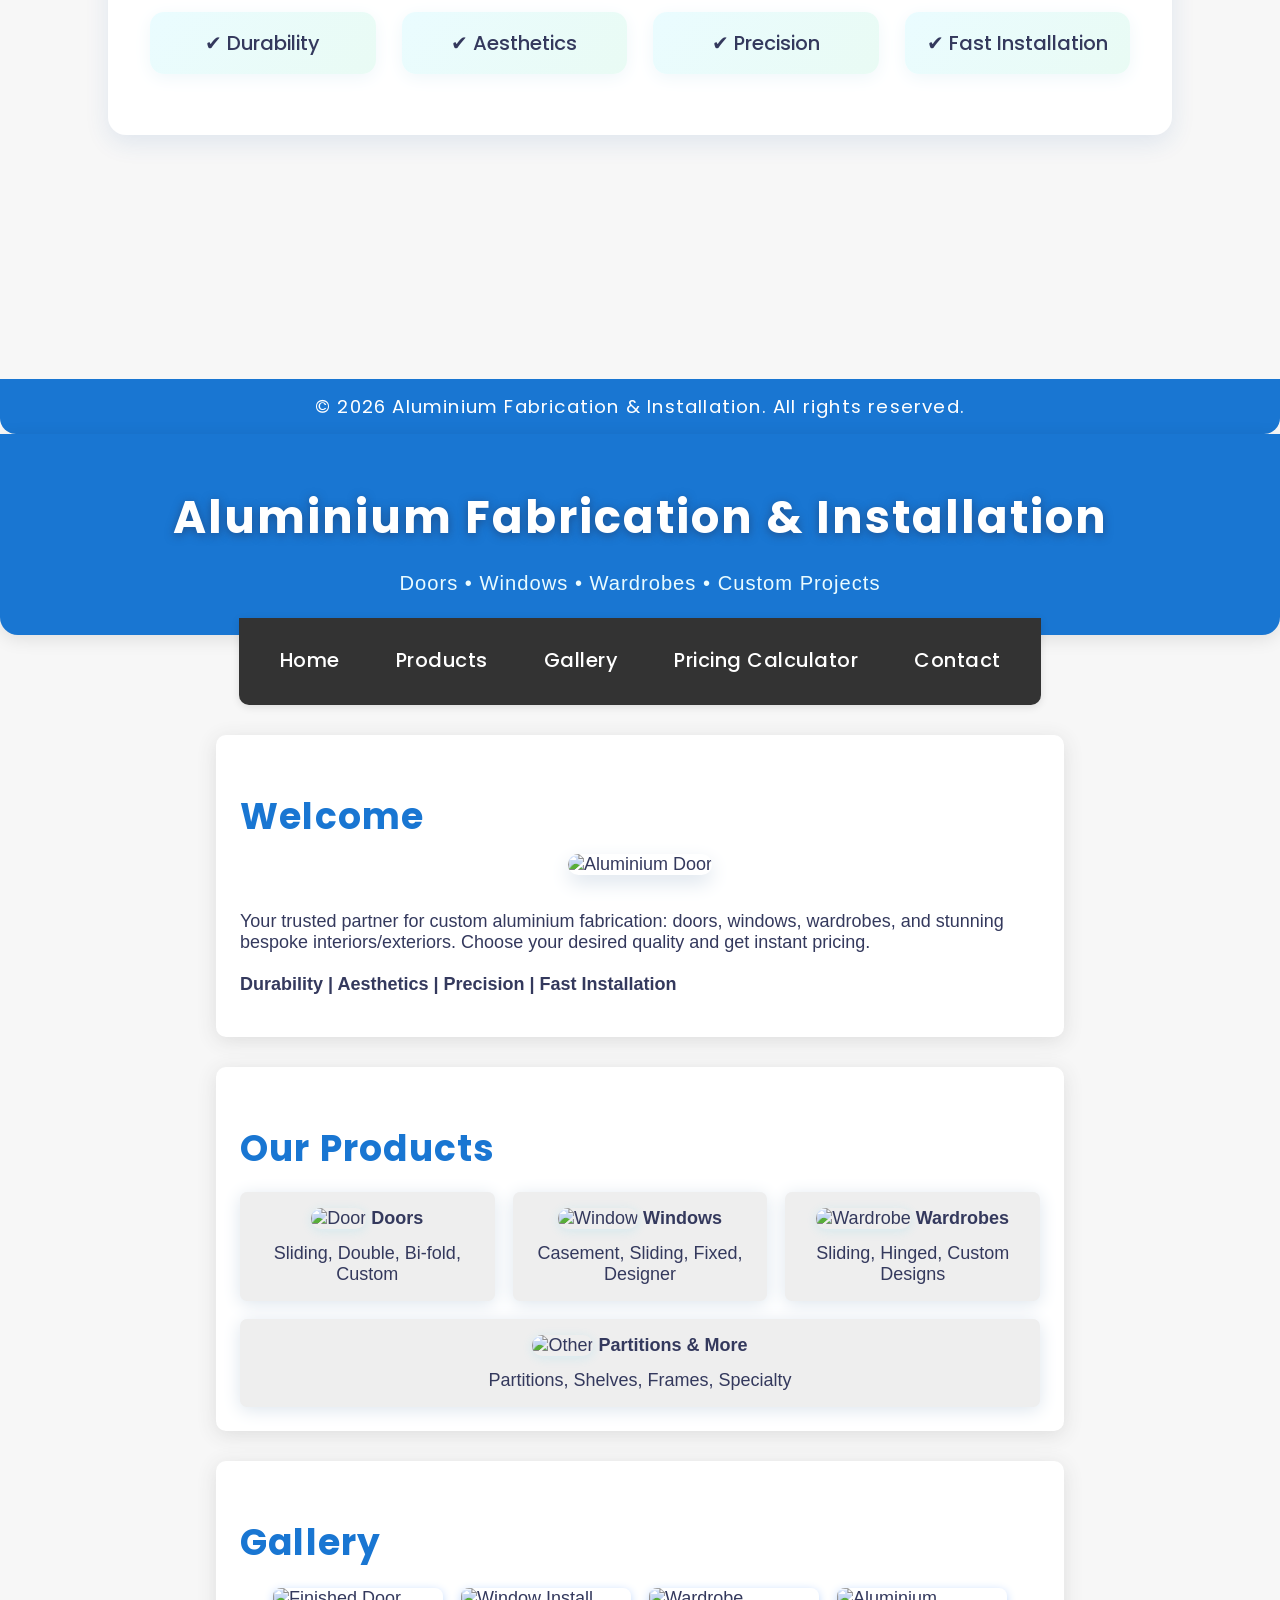
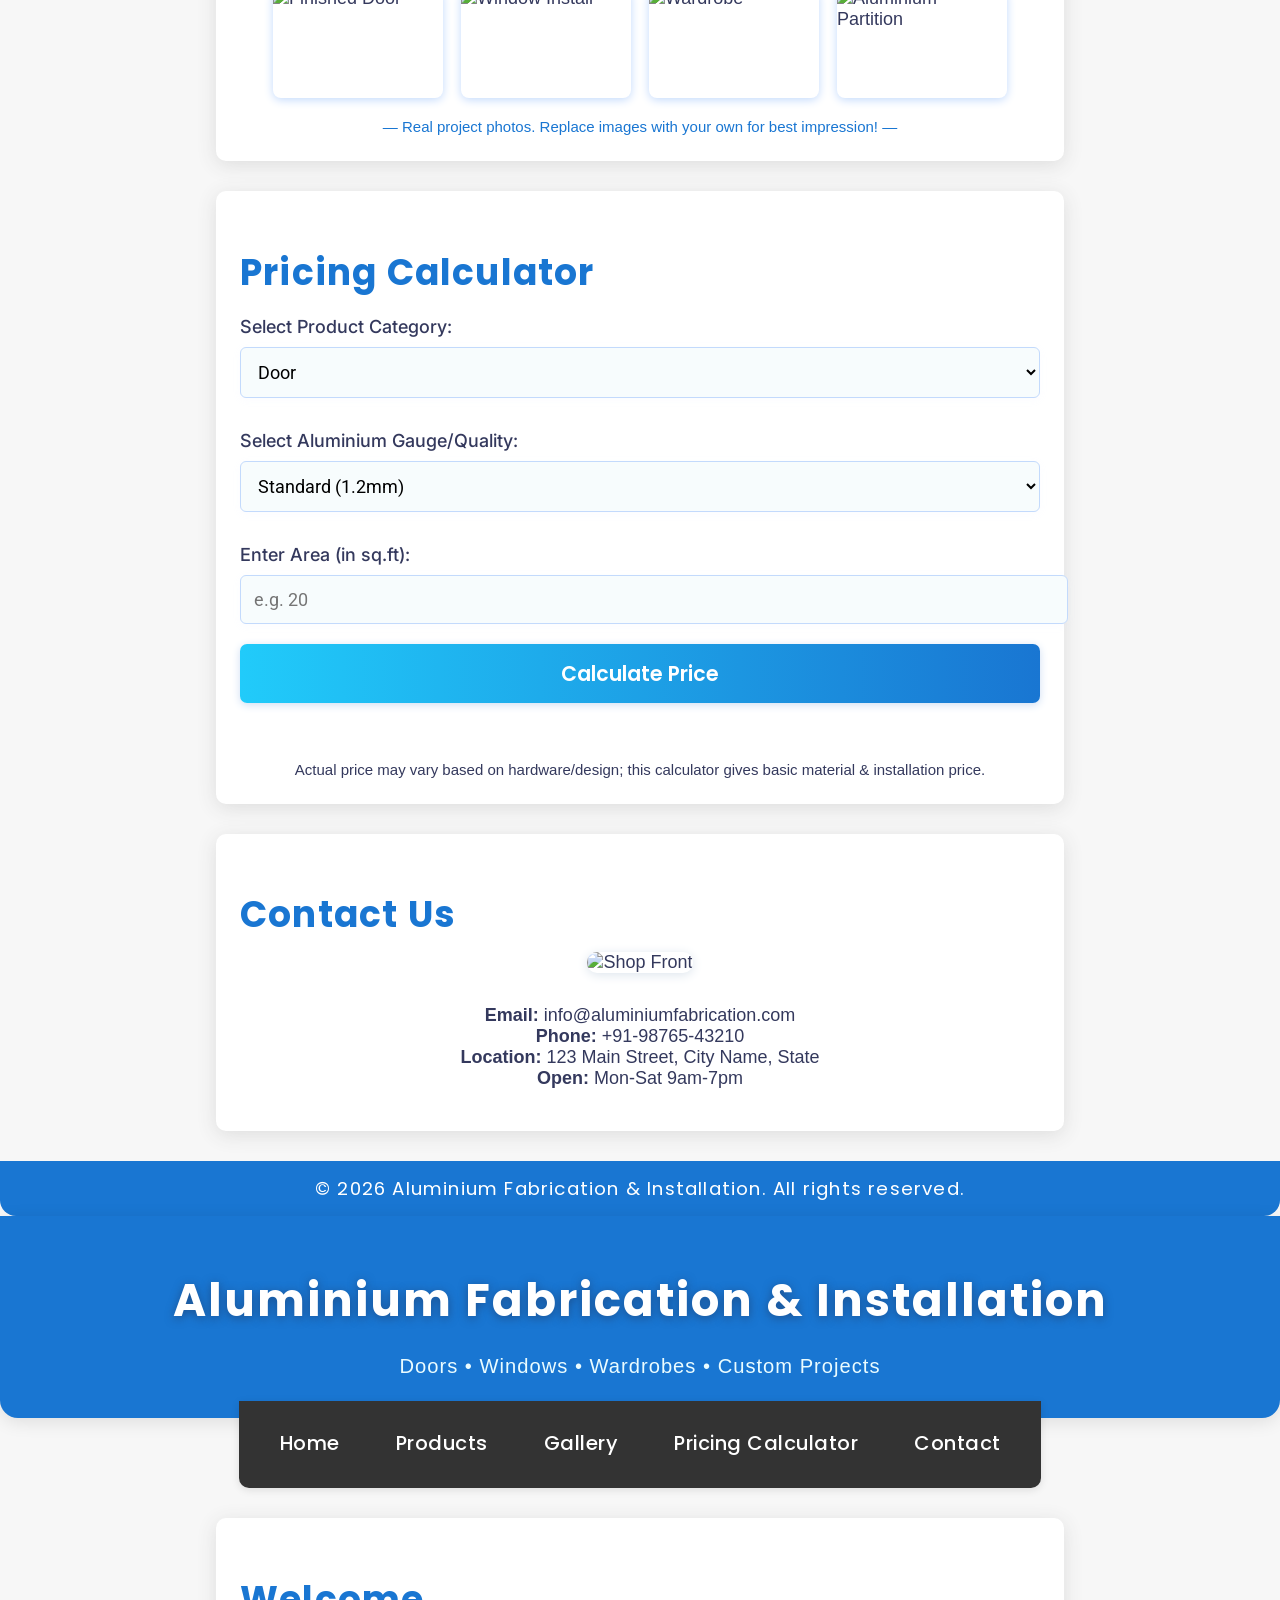
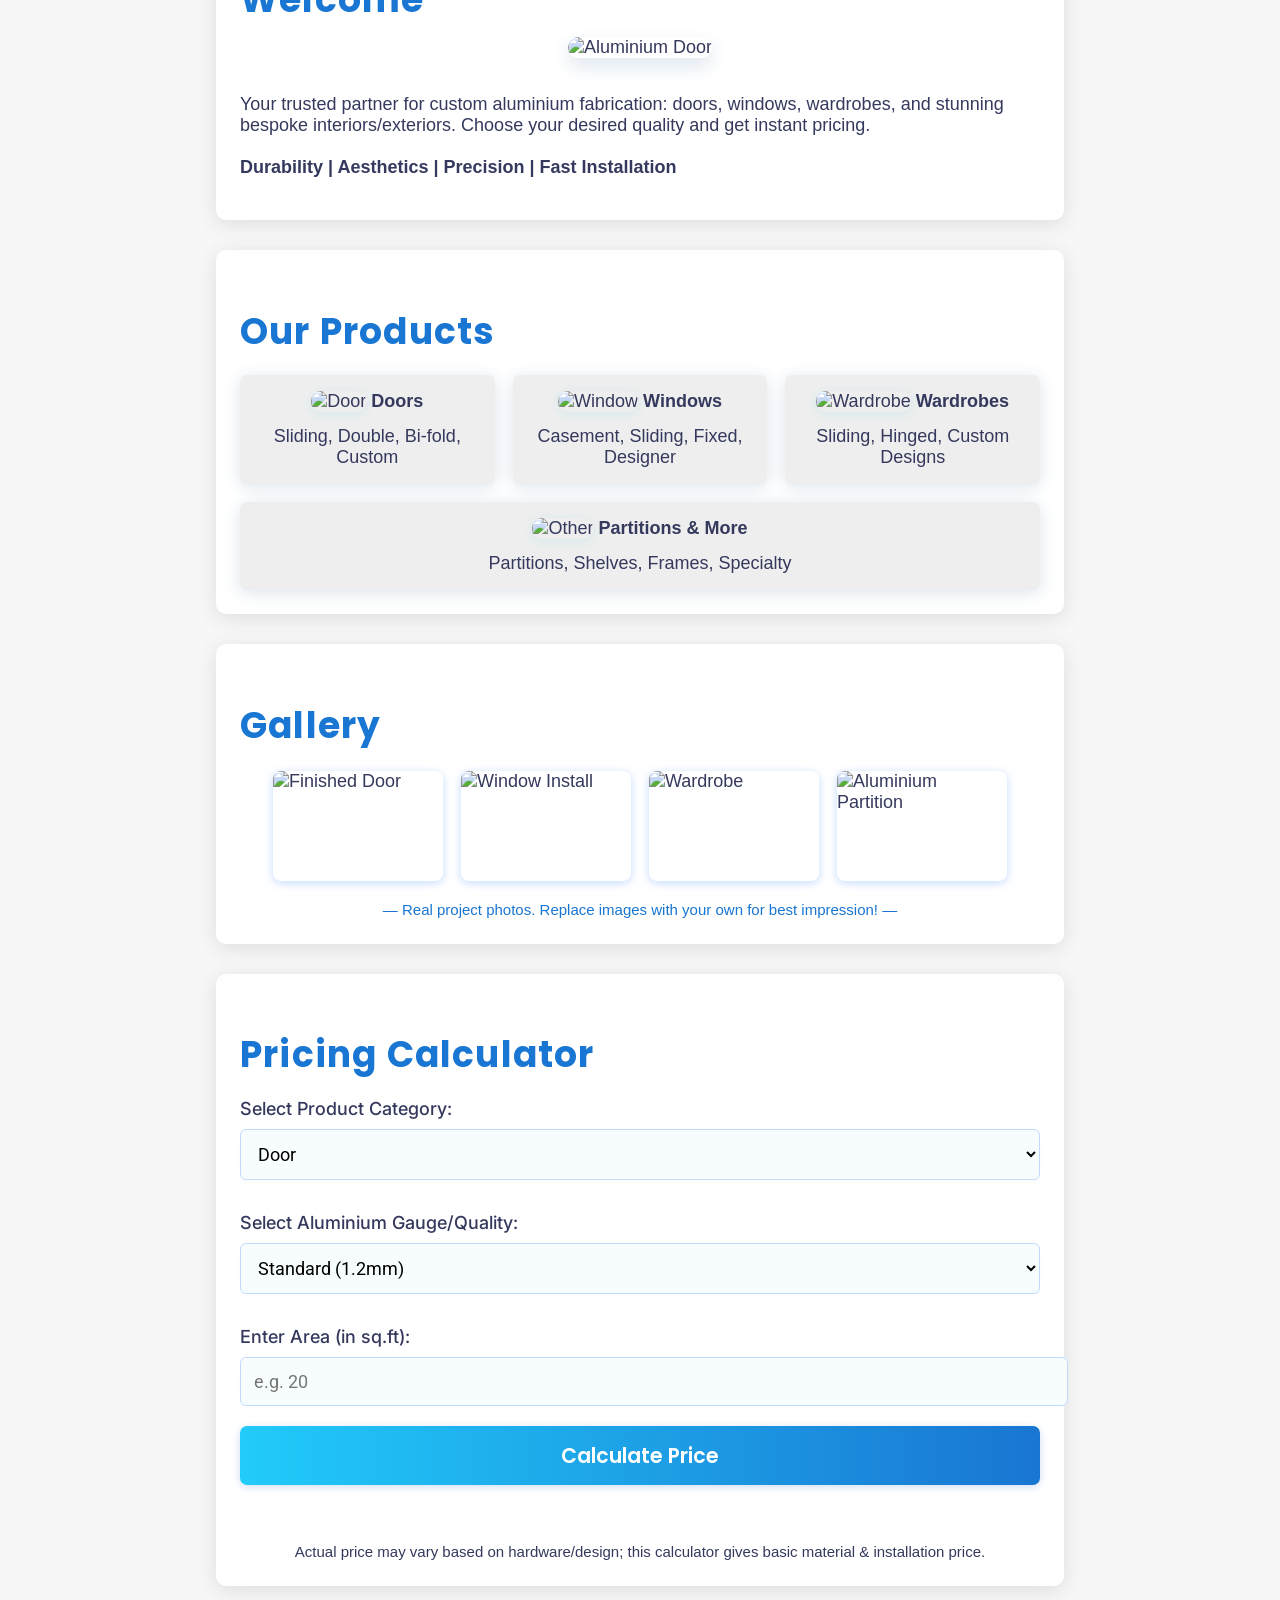
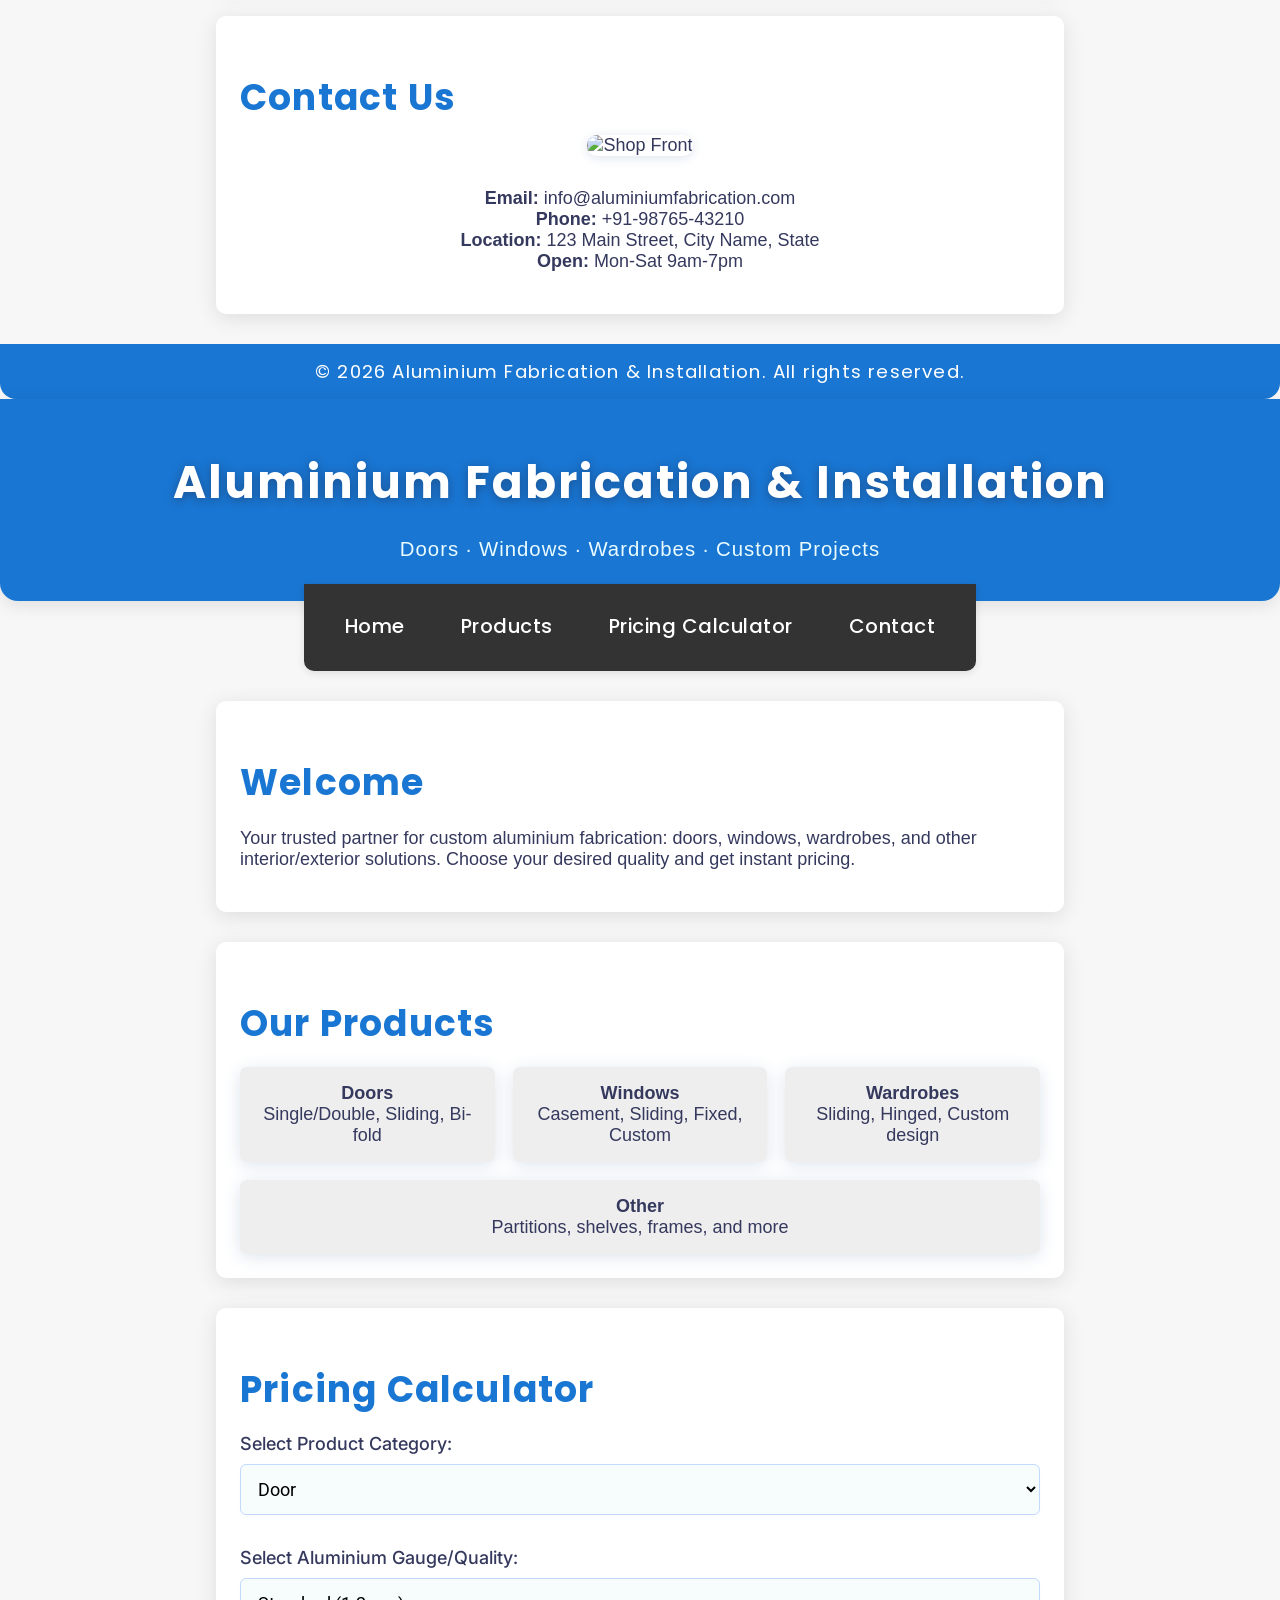
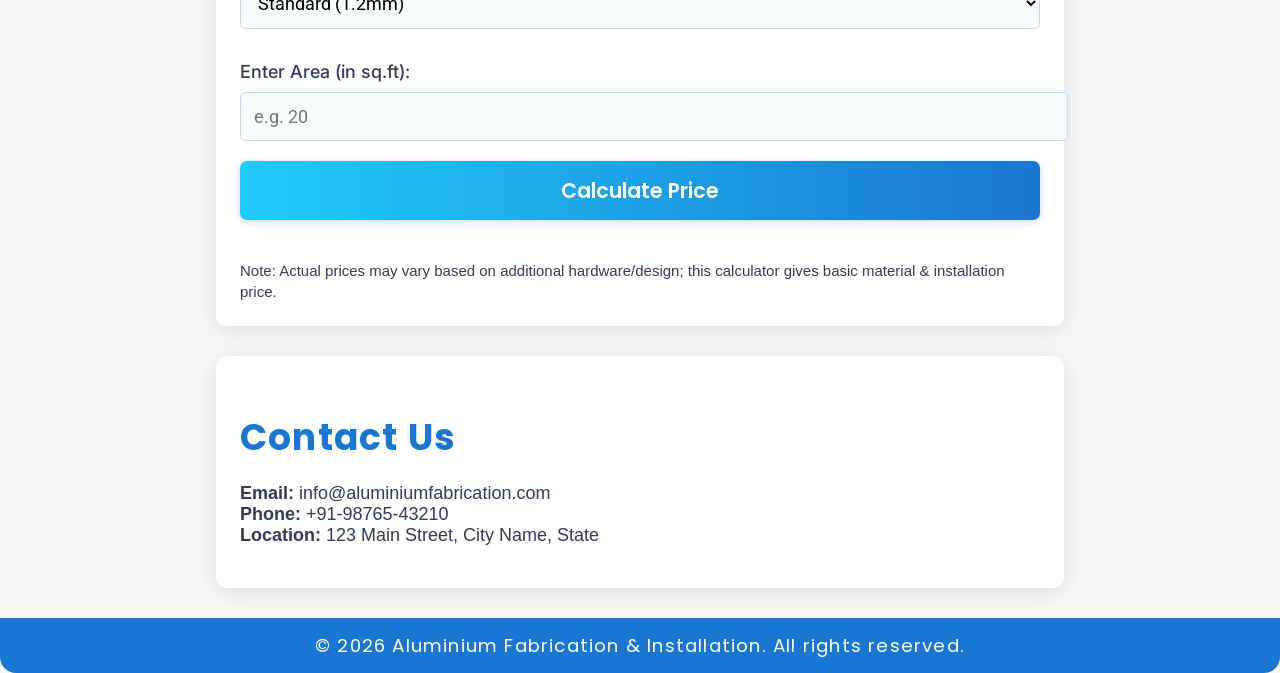
==== commit 630a1c44: "Update index.html" ====
--- a/index.html
+++ b/index.html
@@ -1,4 +1,450 @@
 <!DOCTYPE html>
+<html lang="en">
+<head>
+  <meta charset="UTF-8">
+  <title id="site-title">Aluminium Fabrication & Installation</title>
+  <meta name="viewport" content="width=device-width, initial-scale=1">
+  <!-- Modern Fonts: Inter, DM Sans -->
+  <link href="https://fonts.googleapis.com/css?family=Inter:700,600,400|DM+Sans:400,500&display=swap" rel="stylesheet">
+  <!-- Bootstrap Icons for easy iconography -->
+  <link href="https://cdn.jsdelivr.net/npm/bootstrap-icons@1.10.5/font/bootstrap-icons.css" rel="stylesheet">
+  <style>
+    :root {
+      --main-bg: #f7fafd;
+      --card-bg: #ffffff;
+      --primary: #2252d1;
+      --secondary: #ff822e;
+      --accent: #19c2f8;
+      --heading-font: 'Inter', 'DM Sans', Arial, sans-serif;
+      --body-font: 'DM Sans', Arial, sans-serif;
+      --shadow: 0 6px 24px rgba(34,82,209,0.13);
+      --radius: 20px;
+      --transition: all 0.36s cubic-bezier(.39,1.55,.52,1);
+    }
+    /* General */
+    html, body {margin:0;padding:0;font-size:18px;background:var(--main-bg);}
+    body {font-family:var(--body-font);color:#253046;}
+    #site-title {font-family:var(--heading-font);}
+    a {text-decoration:none;}
+    /* Header */
+    header {
+      background: linear-gradient(90deg, #2252d1 0%, #19c2f8 80%);
+      color: #fff; 
+      text-align:center;
+      padding:42px 0 16px;
+      border-bottom-left-radius: var(--radius);
+      border-bottom-right-radius: var(--radius);
+      box-shadow:var(--shadow);
+      animation: fadeDown 0.8s;
+    }
+    @keyframes fadeDown {
+      0%{opacity:0;transform:translateY(-40px);}
+      100%{opacity:1;transform:translateY(0);}
+    }
+    header h1 {font-family:var(--heading-font);font-size:2.7em;font-weight:700;letter-spacing:1.5px;}
+    header p {font-size:1.18em;letter-spacing:.6px;}
+    /* Language Switch */
+    .lang-switch{
+      position:absolute;right:28px;top:36px;
+      background:var(--card-bg);
+      border-radius:16px;
+      box-shadow:0 2px 8px #19c2f866;
+      padding:2px 6px;
+      display:flex;align-items:center;gap:8px;
+      font-family:var(--heading-font);
+      z-index:20;
+    }
+    .lang-btn{
+      background:none;border:none;font-size:1.08em;padding:2px 8px;
+      border-radius:12px;cursor:pointer;color:var(--primary);font-family:inherit;font-weight:600;
+      transition:var(--transition);
+    }
+    .lang-btn.active, .lang-btn:hover{background:var(--accent);color:#fff;}
+    /* Nav */
+    nav {
+      margin:0 auto;width:fit-content;
+      background:#fff;box-shadow:0 3px 18px #b4dafc39;
+      border-radius:16px;display:flex;justify-content:center;gap:12px;
+      margin-top:-17px;margin-bottom:34px;padding:9px 1vw;
+    }
+    nav a {
+      color:var(--primary);
+      font-family:var(--heading-font);
+      font-weight:600;font-size:1.12em;
+      padding:15px 34px;
+      border-radius:14px;
+      border-bottom:3px solid transparent;
+      letter-spacing:.5px;
+      transition:var(--transition);
+      position:relative;
+      z-index:2;
+    }
+    nav a.active, nav a:hover {
+      color:var(--secondary);
+      background:linear-gradient(90deg,#f7fafd 60%,#eafcff 100%);
+      border-bottom:3px solid var(--secondary);
+    }
+    /* Pages */
+    main {min-height:70vh;}
+    .page {
+      max-width:980px;margin:0 auto;background:var(--card-bg);
+      padding:42px 38px;border-radius:var(--radius);
+      box-shadow:var(--shadow);
+      margin-bottom:42px;
+      animation: fadePage 1s;
+      display:none;
+    }
+    @keyframes fadePage {
+      0%{opacity:0;transform:translateY(32px);}
+      100%{opacity:1;transform:translateY(0);}
+    }
+    .page.active {display:block;}
+    h2 {
+      font-family:var(--heading-font);
+      font-size:2em;
+      font-weight:700;color:var(--primary);
+      margin-bottom:22px;text-align:left;
+      letter-spacing:.8px;
+    }
+    .subheading {
+      color:var(--accent);font-size:1.28em;
+      font-family:var(--heading-font);margin-bottom:5px;
+    }
+    /* Home Page */
+    .home-hero {
+      display:flex;align-items:center;gap:38px;flex-wrap:wrap;
+    }
+    .home-hero img {
+      width:260px;border-radius:18px; box-shadow:0 8px 32px #dde5ed;
+    }
+    .home-descr {font-size:1.23em;}
+    .home-benefits {display:flex;gap:20px;flex-wrap:wrap;margin:15px 0;}
+    .benefit {
+      flex:1 1 180px; background:linear-gradient(130deg,#fff 0%,#f7fafd 100%);
+      padding:16px 3vw;border-radius:16px;text-align:center;
+      box-shadow:0 4px 18px #eff7fa;
+      font-family:var(--heading-font);font-weight:500;font-size:1.07em;
+      margin-bottom:8px;
+      transition:var(--transition);cursor:pointer;
+    }
+    .benefit:hover {transform:scale(1.06);}
+    /* Product Page */
+    .products-grid {
+      display:flex;flex-wrap:wrap;gap:38px;justify-content:center;margin-bottom:18px;
+    }
+    .product-card {
+      flex:1 1 240px;
+      background:linear-gradient(100deg,#f7fafd 60%,#fffcf7 100%);
+      border-radius:18px;
+      box-shadow: var(--shadow);
+      padding:32px 24px;
+      text-align:center;
+      transition:var(--transition);
+      min-width:220px;position:relative;
+      margin-bottom:18px;
+      animation:popCard 1s;
+    }
+    @keyframes popCard {0%{transform:scale(.8);}100%{transform:scale(1);}}
+    .product-icon {
+      font-size:2.7em;color:var(--accent);margin-bottom:14px;
+      animation:spinIcon 1.5s linear;
+    }
+    @keyframes spinIcon{from{transform:rotate(0);}to{transform:rotate(360deg);}}
+    .product-title {
+      font-family:var(--heading-font);font-size:1.22em;font-weight:600;margin-bottom:7px;
+      color:var(--primary);
+    }
+    .product-desc {font-size:1.02em;color:#253046;margin-bottom:11px;}
+    .subparts-box{
+      margin:7px auto 0;background:#f7fcff;padding:9px 18px;
+      border-radius:11px;box-shadow:0 2px 9px #dde5ed3a;
+      max-width:180px;font-size:.98em;color:var(--accent);
+      font-family:var(--heading-font);
+    }
+    /* Gallery Page */
+    .gallery-grid{display:flex;flex-wrap:wrap;gap:24px;justify-content:center;margin-top:10px;margin-bottom:16px;}
+    .gallery-grid img {
+      width:188px;height:120px;object-fit:cover;border-radius:13px;box-shadow:0 6px 24px #19c2f888;
+      transition:var(--transition);
+    }
+    .gallery-grid img:hover{transform:scale(1.07) rotate(-2deg);box-shadow:0 8px 40px var(--accent);}
+    /* Pricing Page */
+    form label {display:block;margin-top:16px;margin-bottom:6px;font-weight:500;font-family:var(--heading-font);}
+    form input,form select{
+      padding:14px;width:100%;border:none;border-radius:12px;background:#f7fafd;
+      font-size:1em;font-family:var(--body-font);margin-bottom:16px;
+      box-shadow:0 2px 8px #c3dafc25;border:1.28px solid #dbeffd;
+      transition:var(--transition);
+    }
+    form input:focus,form select:focus{border:1.6px solid var(--primary);}
+    .subselect-wrap{margin-bottom:14px;display:none;animation:fadeInSubselect .45s;}
+    @keyframes fadeInSubselect{0%{opacity:0;transform:translateY(12px);}100%{opacity:1;transform:translateY(0);}}
+    .calc-btn {
+      background:linear-gradient(90deg,var(--secondary) 0%,var(--accent) 100%);
+      color:#fff;font-weight:700;font-size:1.15em;padding:14px 0;width:100%;
+      border:none;border-radius:12px;box-shadow:0 2px 8px #cfdef3;
+      cursor:pointer;transition:var(--transition);font-family:var(--heading-font);
+      position:relative;overflow:hidden;
+    }
+    .calc-btn::before{
+      content:'';
+      position:absolute;top:0;left:0;width:100%;height:100%;
+      background:radial-gradient(circle,#fff4 10%,transparent 60%);opacity:0;
+      transition:opacity .2s;
+    }
+    .calc-btn:active::before{opacity:.22;}
+    .calc-btn:hover{transform:scale(1.04);box-shadow:0 8px 24px #b4dafc;}
+    .result{margin-top:19px;font-size:1.19em;color:#388e3c;text-align:center;min-height:24px;}
+    /* Contact Page */
+    .contact-img{width:160px;margin-bottom:14px;border-radius:12px;box-shadow:0 2px 11px #dde5ed;display:block;margin-left:auto;margin-right:auto;}
+    /* Footer */
+    footer{
+      background:linear-gradient(90deg,var(--primary) 0%,var(--accent) 100%);
+      color:#fff;text-align:center;padding:22px 0;letter-spacing:1.2px;
+      border-radius:0 0 var(--radius) var(--radius);
+      font-family:var(--heading-font);font-size:1.04em;
+    }
+    /* Responsive */
+    @media(max-width:800px){
+      .page{padding:14px;}
+      .home-hero{flex-direction:column;align-items:center;}
+      .products-grid{flex-direction:column;gap:18px;}
+      .gallery-grid{flex-direction:column;gap:13px;}
+      .product-card,.gallery-grid img{width:100%;min-width:0;}
+      nav a{padding:14px 10vw;font-size:1em;}
+      .lang-switch{position:static;float:right;top:unset;right:unset;width:fit-content;margin:0 auto;}
+      header{text-align:center;position:relative;}
+    }
+  </style>
+</head>
+<body>
+  <header>
+    <div class="lang-switch">
+      <button class="lang-btn active" id="lang-en">EN</button>
+      <button class="lang-btn" id="lang-hi">हिन्दी</button>
+    </div>
+    <h1 data-en="Aluminium Fabrication & Installation" data-hi="एल्युमिनियम फैब्रिकेशन और इंस्टॉलेशन">Aluminium Fabrication & Installation</h1>
+    <p data-en="Doors • Windows • Wardrobes • Custom Projects" data-hi="दरवाजे • खिड़कियां • वार्डरोब • कस्टम प्रोजेक्ट्स">Doors • Windows • Wardrobes • Custom Projects</p>
+  </header>
+  <nav>
+    <a href="#home" class="active" data-en="Home" data-hi="होम">Home</a>
+    <a href="#products" data-en="Products" data-hi="उत्पाद">Products</a>
+    <a href="#gallery" data-en="Gallery" data-hi="गैलरी">Gallery</a>
+    <a href="#pricing" data-en="Pricing" data-hi="प्राइसिंग">Pricing</a>
+    <a href="#contact" data-en="Contact" data-hi="संपर्क">Contact</a>
+  </nav>
+  <main>
+    <div class="page active" id="page-home">
+      <div class="home-hero">
+        <img src="https://images.unsplash.com/photo-1506744038136-46273834b3fb?auto=format&fit=crop&w=400&q=80" alt="Aluminium Door">
+        <div>
+          <h2 data-en="Welcome" data-hi="स्वागत है">Welcome</h2>
+          <p class="home-descr" data-en="Your trusted partner for custom aluminium fabrication: doors, windows, wardrobes, partitions, and stunning bespoke interiors/exteriors. Choose your desired quality and get instant pricing. <b>Durability, aesthetics, and rapid installation.</b>" data-hi="कस्टम एल्युमिनियम फैब्रिकेशन के लिए आपका विश्वसनीय साथी: दरवाजे, खिड़कियां, वार्डरोब, पार्टिशन और शानदार इंटीरियर/एक्सटीरियर। अपनी पसंदीदा क्वालिटी चुनें और तत्काल मूल्य प्राप्त करें। <b>स्थायित्व, सुंदरता, और तेज इंस्टॉलेशन।</b>">
+            Your trusted partner for custom aluminium fabrication: doors, windows, wardrobes, partitions, and stunning bespoke interiors/exteriors. Choose your desired quality and get instant pricing. <b>Durability, aesthetics, and rapid installation.</b>
+          </p>
+          <div class="home-benefits">
+            <div class="benefit" data-en="✔ Durability" data-hi="✔ मजबूती">✔ Durability</div>
+            <div class="benefit" data-en="✔ Aesthetics" data-hi="✔ सुंदरता">✔ Aesthetics</div>
+            <div class="benefit" data-en="✔ Precision" data-hi="✔ सटीकता">✔ Precision</div>
+            <div class="benefit" data-en="✔ Fast Installation" data-hi="✔ तेज इंस्टॉलेशन">✔ Fast Installation</div>
+          </div>
+        </div>
+      </div>
+    </div>
+    <div class="page" id="page-products">
+      <h2 data-en="Our Products" data-hi="हमारे उत्पाद">Our Products</h2>
+      <div class="products-grid">
+        <div class="product-card">
+          <span class="product-icon bi bi-windows"></span>
+          <div class="product-title" data-en="Windows" data-hi="खिड़कियां">Windows</div>
+          <div class="product-desc" data-en="Casement, sliding, elegant, custom" data-hi="कैसमेंट, स्लाइडिंग, सुंदर, कस्टम">Casement, sliding, elegant, custom</div>
+          <div class="subheading" data-en="Subtypes:" data-hi="उप-प्रकार:">Subtypes:</div>
+          <div class="subparts-box" data-en="2 Slides • 3 Slides" data-hi="2 स्लाइड्स • 3 स्लाइड्स">2 Slides • 3 Slides</div>
+        </div>
+        <div class="product-card">
+          <span class="product-icon bi bi-door-closed"></span>
+          <div class="product-title" data-en="Doors" data-hi="दरवाजे">Doors</div>
+          <div class="product-desc" data-en="Sliding, double, bi-fold, security" data-hi="स्लाइडिंग, डबल, बाय-फोल्ड, सुरक्षा">Sliding, double, bi-fold, security</div>
+          <div class="subheading" data-en="Subtypes:" data-hi="उप-प्रकार:">Subtypes:</div>
+          <div class="subparts-box" data-en="With Frame • Without Frame" data-hi="फ़्रेम के साथ • बिना फ़्रेम">With Frame • Without Frame</div>
+        </div>
+        <div class="product-card">
+          <span class="product-icon bi bi-box"></span>
+          <div class="product-title" data-en="Wardrobes" data-hi="वार्डरोब">Wardrobes</div>
+          <div class="product-desc" data-en="Sliding, hinged, custom designer" data-hi="स्लाइडिंग, हिंग्ड, कस्टम डिजाइन">Sliding, hinged, custom designer</div>
+        </div>
+        <div class="product-card">
+          <span class="product-icon bi bi-columns"></span>
+          <div class="product-title" data-en="Partitions / Others" data-hi="पार्टिशन / अन्य">Partitions / Others</div>
+          <div class="product-desc" data-en="Partitions, shelves, frames, specialty" data-hi="पार्टिशन, शेल्व्स, फ्रेम्स, विशेष">Partitions, shelves, frames, specialty</div>
+        </div>
+      </div>
+    </div>
+    <div class="page" id="page-gallery">
+      <h2 data-en="Gallery" data-hi="गैलरी">Gallery</h2>
+      <div class="gallery-grid">
+        <img src="https://images.unsplash.com/photo-1464983953574-0892a716854b?auto=format&fit=crop&w=400&q=80" alt="Finished Door">
+        <img src="https://images.unsplash.com/photo-1491553895911-0055eca6402d?auto=format&fit=crop&w=400&q=80" alt="Window Install">
+        <img src="https://images.unsplash.com/photo-1523413651479-597eb2da0ad6?auto=format&fit=crop&w=400&q=80" alt="Wardrobe">
+        <img src="https://images.unsplash.com/photo-1533779181778-c71d8b2077b2?auto=format&fit=crop&w=400&q=80" alt="Partition">
+      </div>
+      <div class="center-text" style="margin-top:18px;color:#2252d1;">
+        <small data-en="— Real project photos. Replace images with your own for best impression! —" data-hi="— असली प्रोजेक्ट फोटो। बेहतर प्रभाव के लिए अपनी तस्वीरें अपलोड करें! —">— Real project photos. Replace images with your own for best impression! —</small>
+      </div>
+    </div>
+    <div class="page" id="page-pricing">
+      <h2 data-en="Pricing Calculator" data-hi="प्राइसिंग कैलकुलेटर">Pricing Calculator</h2>
+      <form id="calculator">
+        <label for="category" data-en="Select Product Category:" data-hi="उत्पाद श्रेणी चुनें:">Select Product Category:</label>
+        <select id="category" name="category">
+          <option value="door" data-en="Door" data-hi="दरवाजा">Door</option>
+          <option value="window" data-en="Window" data-hi="खिड़की">Window</option>
+          <option value="wardrobe" data-en="Wardrobe" data-hi="वार्डरोब">Wardrobe</option>
+          <option value="other" data-en="Other" data-hi="अन्य">Other</option>
+        </select>
+        <div class="subselect-wrap" id="door-subselect">
+          <label for="door-type" data-en="Door Subtype:" data-hi="दरवाजा उप-प्रकार:">Door Subtype:</label>
+          <select id="door-type" name="door-type">
+            <option value="with-frame" data-en="With Frame" data-hi="फ़्रेम के साथ">With Frame</option>
+            <option value="without-frame" data-en="Without Frame" data-hi="बिना फ़्रेम">Without Frame</option>
+          </select>
+        </div>
+        <div class="subselect-wrap" id="window-subselect">
+          <label for="window-type" data-en="Window Subtype:" data-hi="खिड़की उप-प्रकार:">Window Subtype:</label>
+          <select id="window-type" name="window-type">
+            <option value="2-slides" data-en="2 Slides" data-hi="2 स्लाइड्स">2 Slides</option>
+            <option value="3-slides" data-en="3 Slides" data-hi="3 स्लाइड्स">3 Slides</option>
+          </select>
+        </div>
+        <label for="gauge" data-en="Select Aluminium Gauge/Quality:" data-hi="एल्युमिनियम गेज/गुणवत्ता चुनें:">Select Aluminium Gauge/Quality:</label>
+        <select id="gauge" name="gauge">
+          <option value="standard" data-en="Standard (1.2mm)" data-hi="स्टैंडर्ड (1.2mm)">Standard (1.2mm)</option>
+          <option value="premium" data-en="Premium (1.5mm)" data-hi="प्रीमियम (1.5mm)">Premium (1.5mm)</option>
+          <option value="deluxe" data-en="Deluxe (2.0mm)" data-hi="डीलक्स (2.0mm)">Deluxe (2.0mm)</option>
+        </select>
+        <label for="area" data-en="Enter Area (in sq.ft):" data-hi="क्षेत्रफल दर्ज करें (स्क्वायर फीट में):">Enter Area (in sq.ft):</label>
+        <input type="number" id="area" name="area" min="1" step="any" placeholder="e.g. 20" required>
+        <button type="submit" class="calc-btn" data-en="Calculate Price" data-hi="मूल्य कैलकुलेट करें">Calculate Price</button>
+        <div class="result" id="priceResult"></div>
+      </form>
+      <div style="margin-top:16px;text-align:center;">
+        <small data-en="Actual price may vary based on hardware/design; this calculator gives basic material & installation price." data-hi="वास्तविक कीमत डिजाइन/हार्डवेयर के अनुसार बदल सकती है; यह कैलकुलेटर मूल सामग्री और इंस्टॉलेशन मूल्य देता है।">Actual price may vary based on hardware/design; this calculator gives basic material & installation price.</small>
+      </div>
+    </div>
+    <div class="page" id="page-contact">
+      <h2 data-en="Contact Us" data-hi="संपर्क करें">Contact Us</h2>
+      <img class="contact-img" src="https://images.unsplash.com/photo-1503676382389-79a5a3d9b6e1?auto=format&fit=crop&w=300&q=80" alt="Shop Front">
+      <div class="center-text" style="font-size:1.06em;">
+        <p>
+          <b data-en="Email:" data-hi="ईमेल:">Email:</b> <span data-en="info@aluminiumfabrication.com" data-hi="info@aluminiumfabrication.com">info@aluminiumfabrication.com</span><br>
+          <b data-en="Phone:" data-hi="फोन:">Phone:</b> <span data-en="+91-98765-43210" data-hi="+91-98765-43210">+91-98765-43210</span><br>
+          <b data-en="Location:" data-hi="स्थान:">Location:</b> <span data-en="123 Main Street, City Name, State" data-hi="123 मुख्य सड़क, शहर का नाम, राज्य">123 Main Street, City Name, State</span><br>
+          <b data-en="Open:" data-hi="खुला है:">Open:</b> <span data-en="Mon-Sat 9am-7pm" data-hi="सोम-शनिवार सुबह 9-शाम 7">Mon-Sat 9am-7pm</span>
+        </p>
+        <a href="mailto:info@aluminiumfabrication.com" style="background:var(--secondary);color:#fff;padding:11px 28px;border-radius:11px;font-family:var(--heading-font);font-weight:600;text-decoration:none;box-shadow:0 2px 12px #ff822e66;display:inline-block;margin-top:10px;" data-en="Email Us" data-hi="ईमेल करें">Email Us</a>
+      </div>
+    </div>
+  </main>
+  <footer>
+    <span data-en="&copy; 2026 Aluminium Fabrication & Installation. All rights reserved." data-hi="&copy; 2026 एल्युमिनियम फैब्रिकेशन और इंस्टॉलेशन। सर्वाधिकार सुरक्षित।">&copy; 2026 Aluminium Fabrication & Installation. All rights reserved.</span>
+  </footer>
+  <script>
+    // SPA Navigation
+    const navLinks = document.querySelectorAll('nav a');
+    const pages = document.querySelectorAll('.page');
+    function showPage(hash) {
+      let found = false;
+      pages.forEach(p => {
+        if (hash === '#' + p.id.replace('page-', '')) {
+          p.classList.add('active'); found = true;
+        } else { p.classList.remove('active'); }
+      });
+      navLinks.forEach(a => {
+        if (a.getAttribute('href') === hash) a.classList.add('active');
+        else a.classList.remove('active');
+      });
+      // Default to home
+      if(!found){
+        document.getElementById('page-home').classList.add('active');
+        navLinks.forEach(a => a.classList.remove('active'));
+        navLinks[0].classList.add('active');
+      }
+    }
+    window.addEventListener('hashchange', () => showPage(window.location.hash));
+    navLinks.forEach(a => a.addEventListener('click', e => {
+      e.preventDefault();window.location.hash=a.getAttribute('href');
+    }));
+    showPage(window.location.hash);
+
+    // Pricing calculator
+    const priceMatrix = {
+      door: { with_frame: {standard:260,premium:310,deluxe:380},
+              without_frame: {standard:220,premium:270,deluxe:340}},
+      window: { "2-slides": {standard:200,premium:260,deluxe:320},
+                "3-slides": {standard:230,premium:290,deluxe:350}},
+      wardrobe: {standard:210,premium:275,deluxe:330},
+      other: {standard:180,premium:230,deluxe:300}
+    };
+    const categorySelect = document.getElementById('category');
+    const doorSubselect = document.getElementById('door-subselect');
+    const windowSubselect = document.getElementById('window-subselect');
+    function handleSubselect() {
+      doorSubselect.style.display = (categorySelect.value === 'door') ? 'block' : 'none';
+      windowSubselect.style.display = (categorySelect.value === 'window') ? 'block' : 'none';
+    }
+    categorySelect.addEventListener('change', handleSubselect);
+    handleSubselect();
+    document.getElementById('calculator').onsubmit = function(e) {
+      e.preventDefault();
+      const category = categorySelect.value;
+      const gauge = document.getElementById('gauge').value;
+      const area = parseFloat(document.getElementById('area').value);
+      let pricePerSqft, subtype;
+      if(category==='door'){
+        subtype=document.getElementById('door-type').value;
+        pricePerSqft=priceMatrix.door[subtype][gauge];
+      }else if(category==='window'){
+        subtype = document.getElementById('window-type').value;
+        pricePerSqft=priceMatrix.window[subtype][gauge];
+      }else{
+        pricePerSqft=priceMatrix[category][gauge];
+      }
+      if(!area||area<1){
+        document.getElementById('priceResult').textContent=document.getElementById('priceResult').getAttribute('data-error')||'Please enter a valid area.';
+        return;
+      }
+      const total = pricePerSqft * area;
+      document.getElementById('priceResult').textContent =
+        `Estimated Price: ₹${pricePerSqft} per sq.ft × ${area} = ₹${total.toFixed(2)}`;
+    };
+
+    // Language Switch (EN/HI)
+    const langBtns = [document.getElementById('lang-en'), document.getElementById('lang-hi')];
+    let currentLang = 'en';
+    function switchLang(lang) {
+      currentLang = lang;
+      langBtns.forEach(btn => btn.classList.remove('active'));
+      langBtns[lang==='en'?0:1].classList.add('active');
+      // All elements with data-en/data-hi switch
+      document.querySelectorAll('[data-en]').forEach(el=>{
+        el.innerHTML = el.getAttribute('data-'+lang);
+      });
+      document.querySelectorAll('[data-en][placeholder]').forEach(el=>{
+        el.placeholder = el.getAttribute('data-'+lang);
+      });
+      document.querySelectorAll('[data-en][value]').forEach(el=>{
+        el.value = el.getAttribute('data-'+lang);
+      });
+      document.title = document.getElementById('site-title').getAttribute('data-'+lang)||document.title;
+    }
+    langBtns.forEach(btn=>btn.addEventListener('click',()=>{
+      switchLang(btn.id==='lang-en'?'en':'hi');
+    }));
+    // Initial setup
+    switchLang(currentLang);
+  </script>
+</body>
+</html><!DOCTYPE html>
 <html lang="en">
 <head>
   <meta charset="UTF-8">
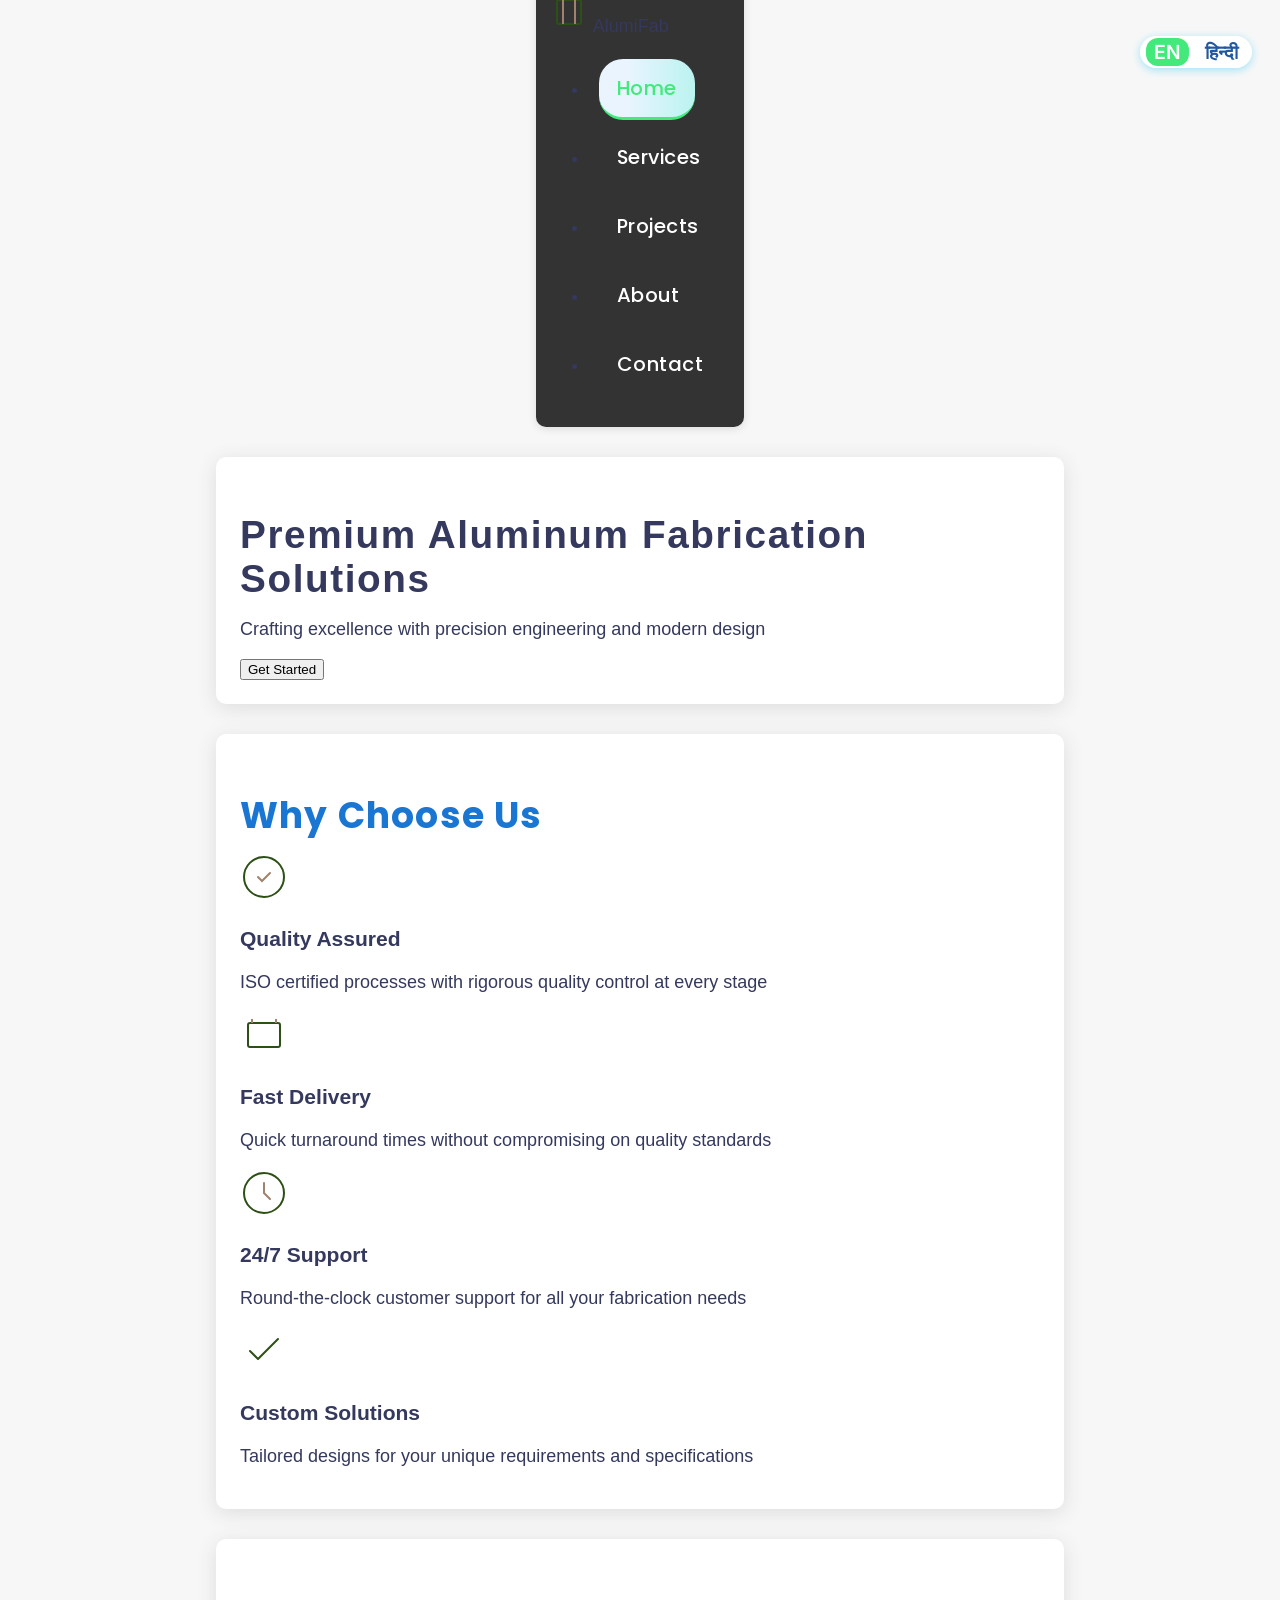
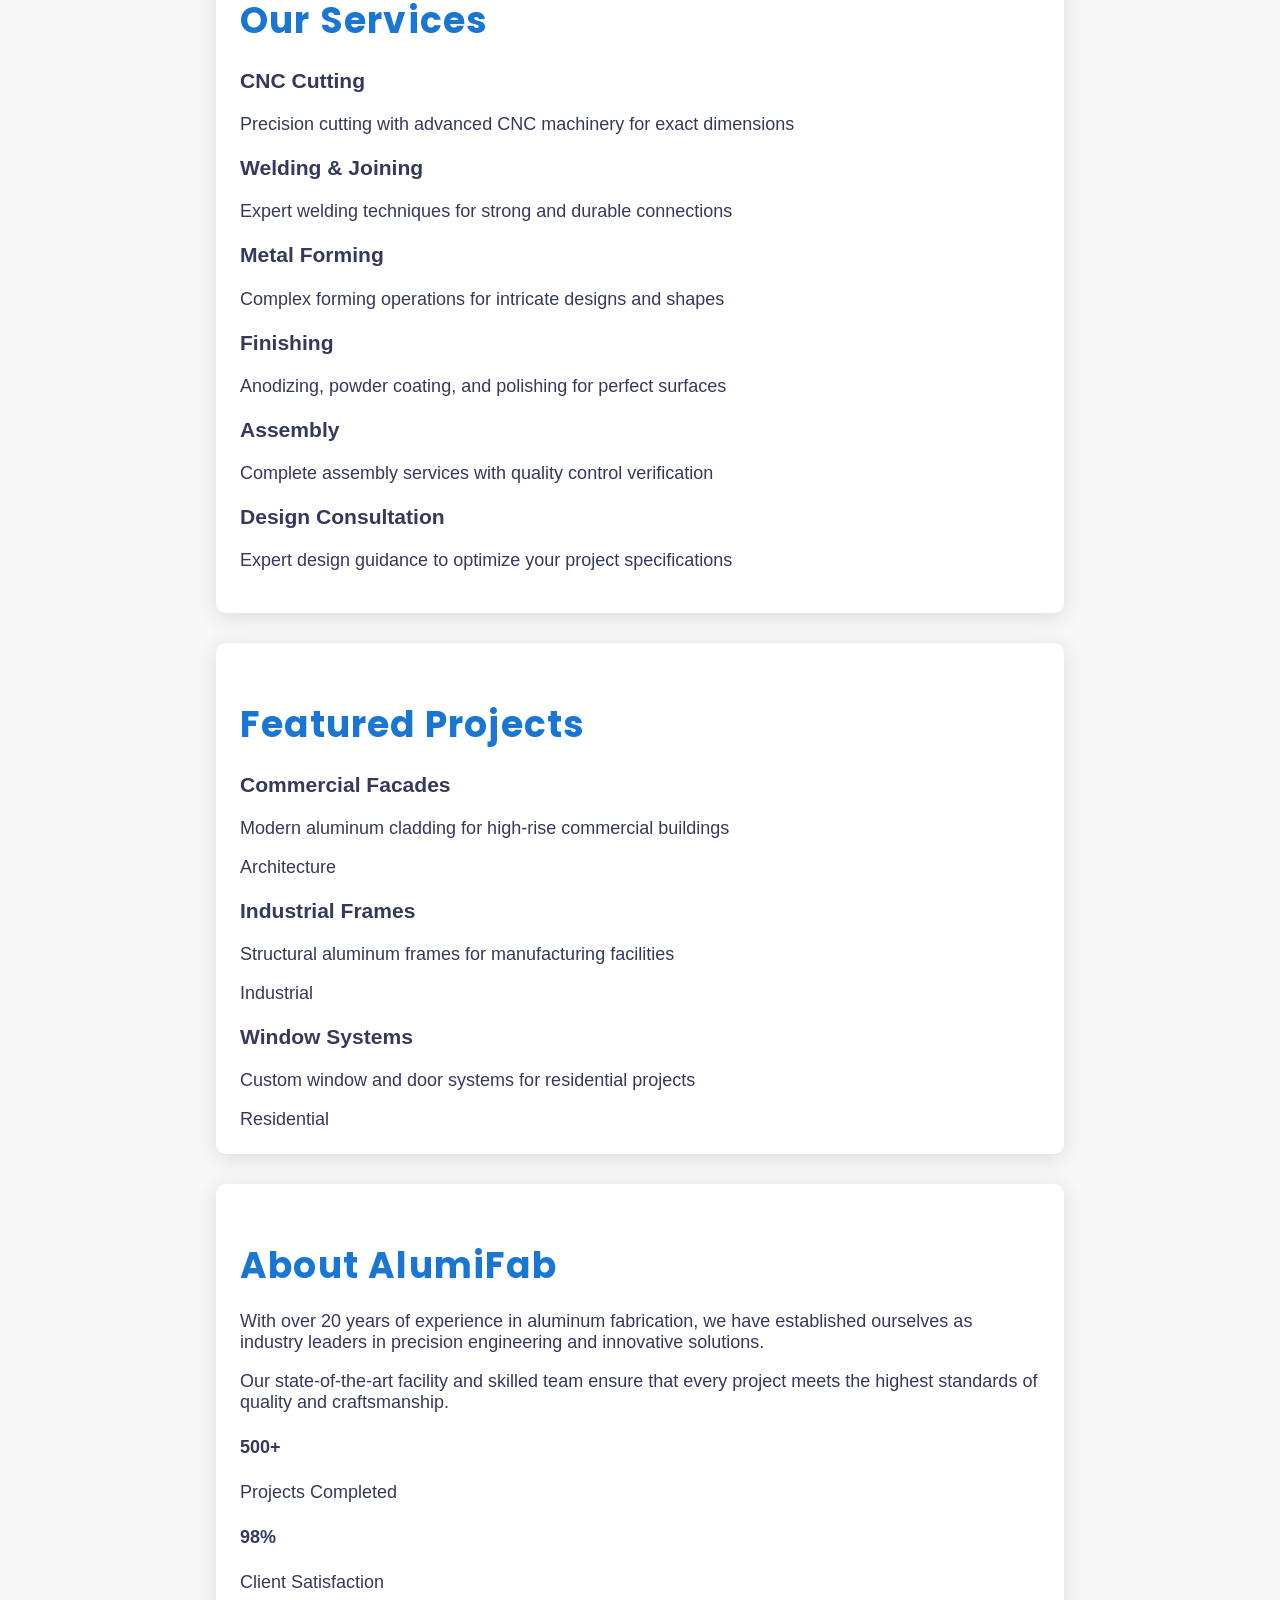
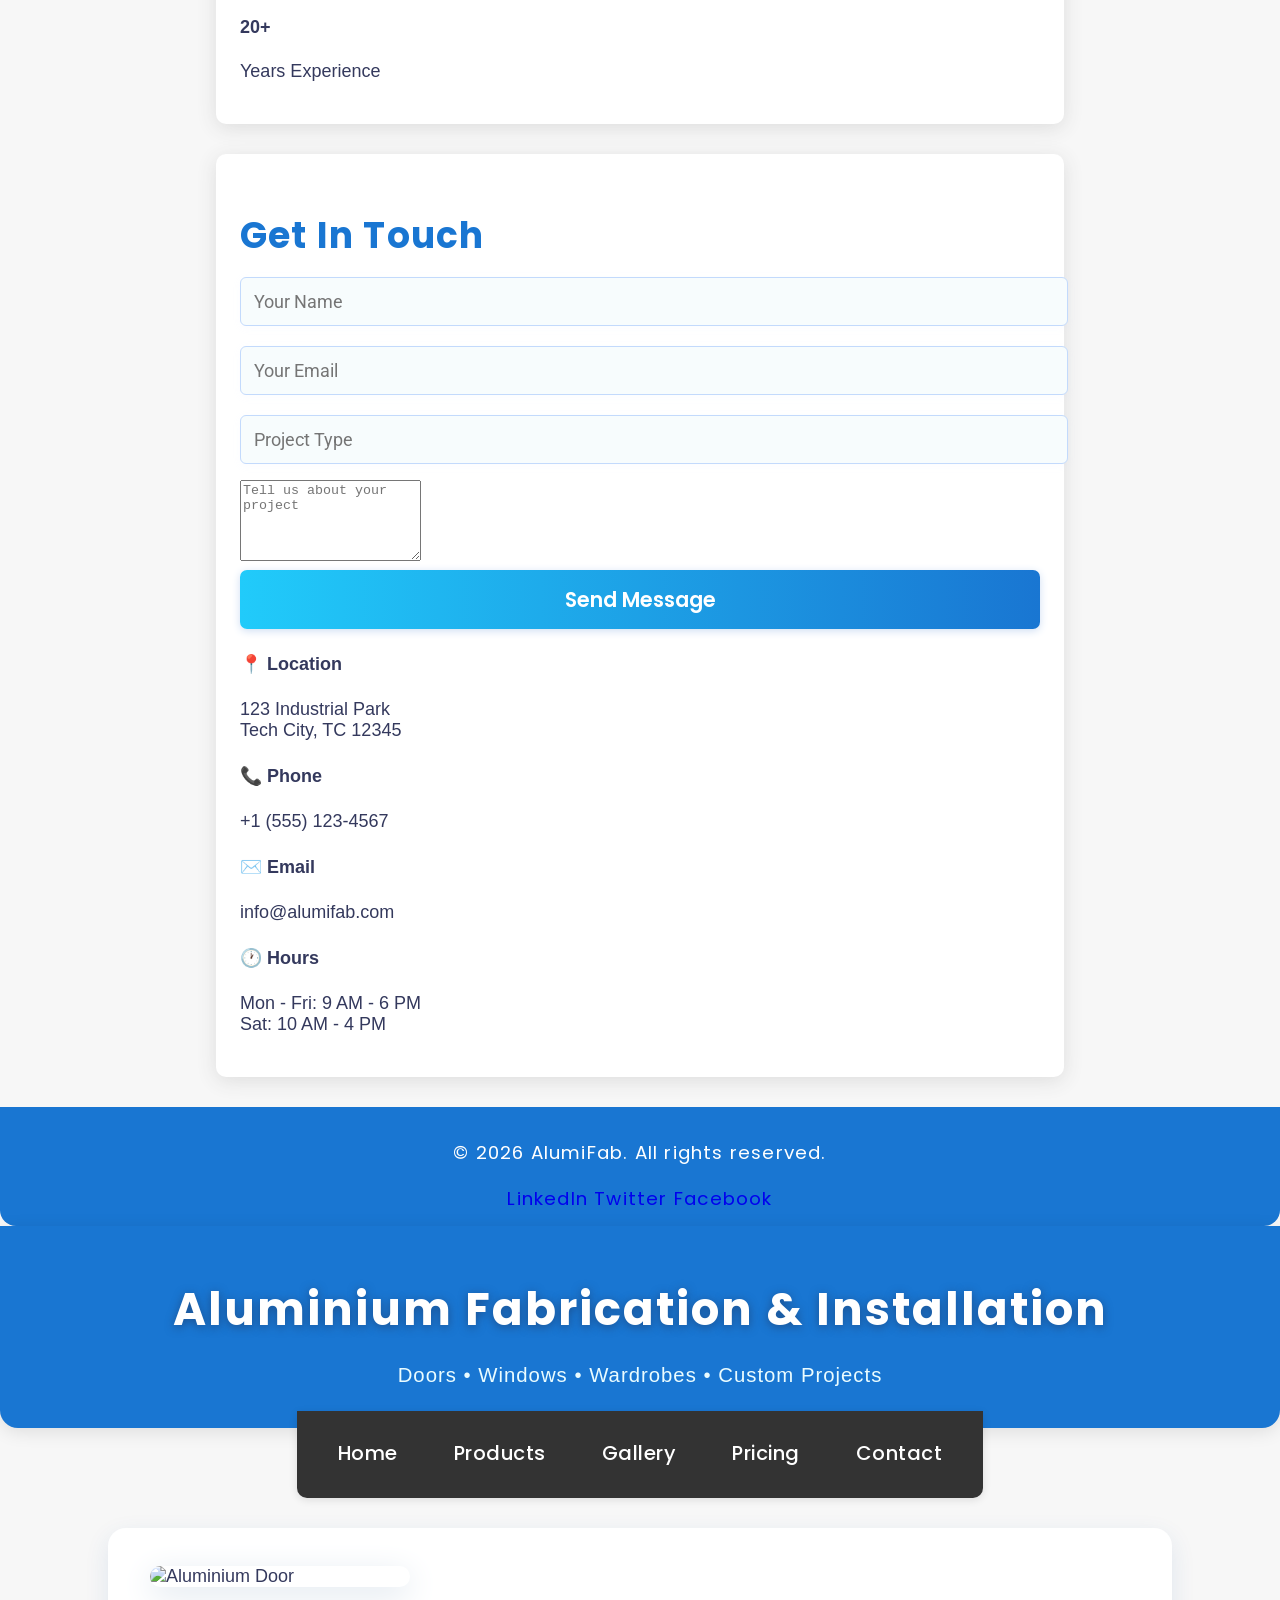
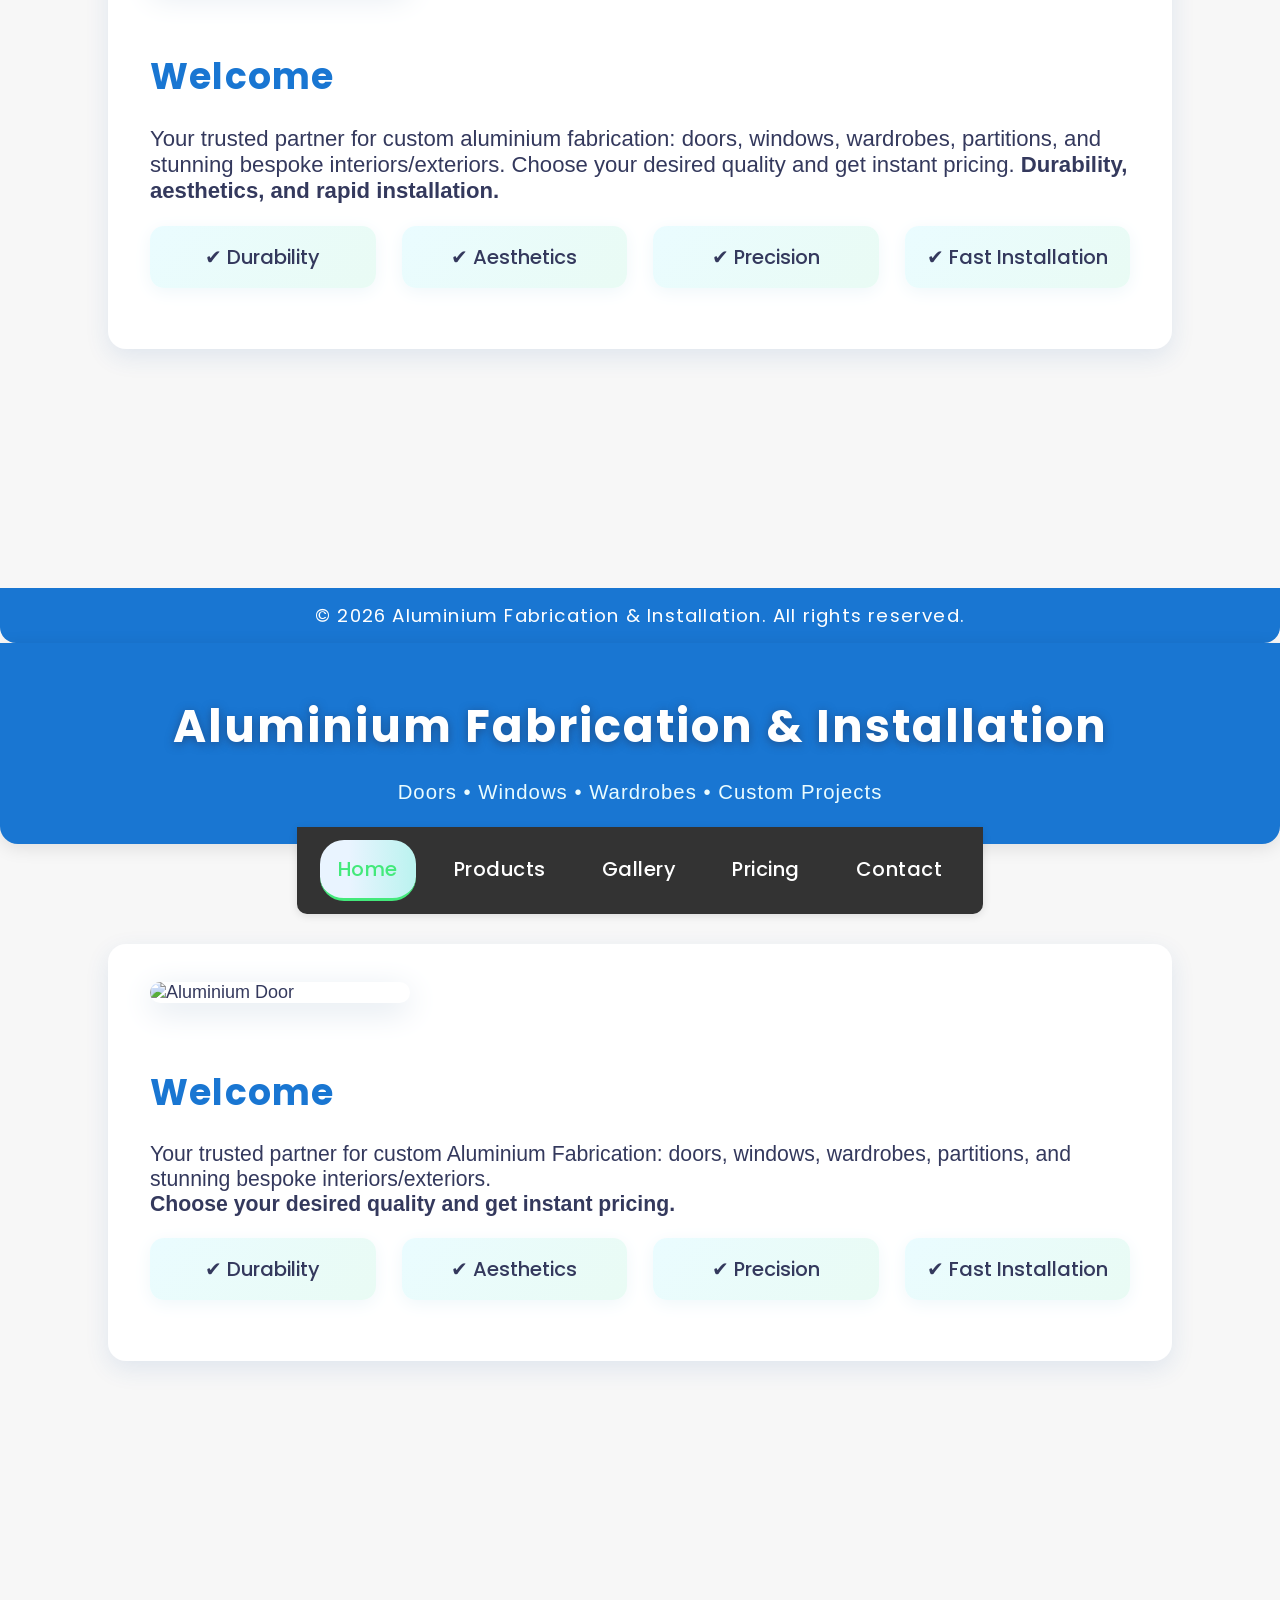
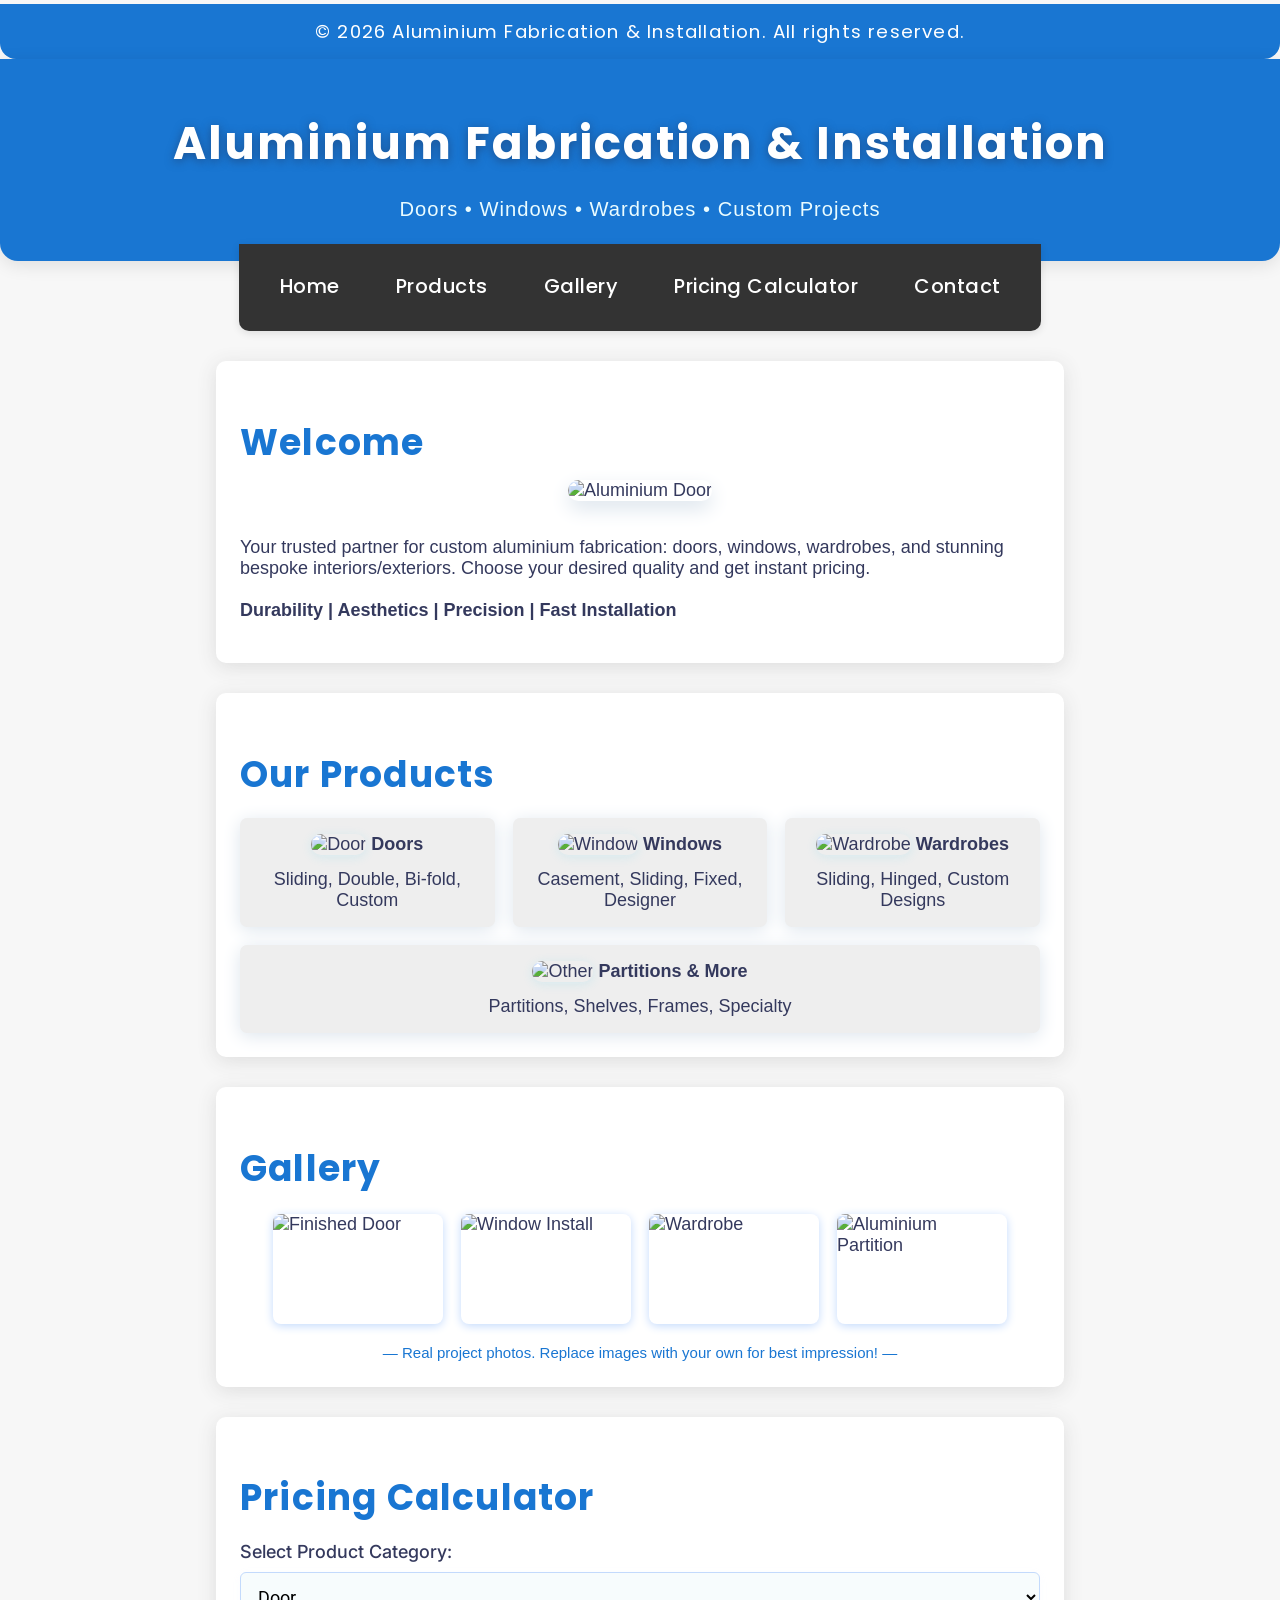
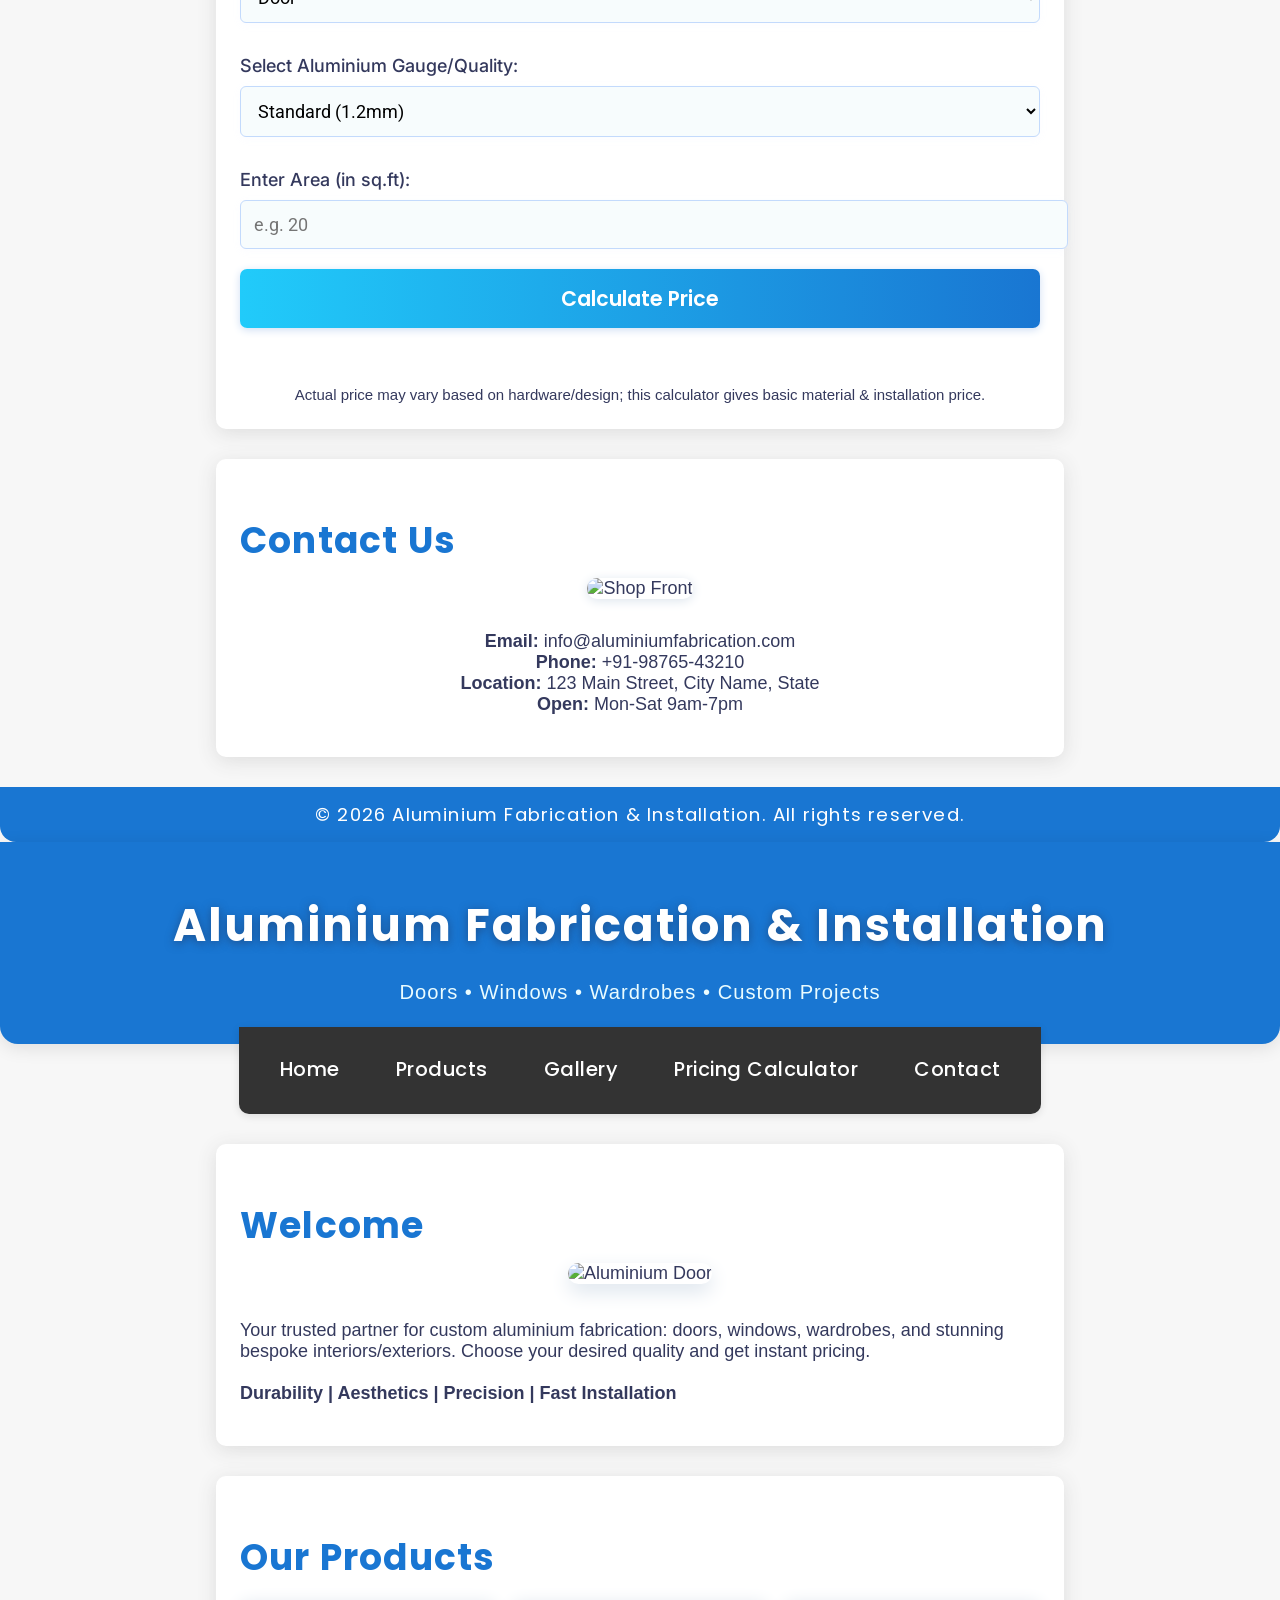
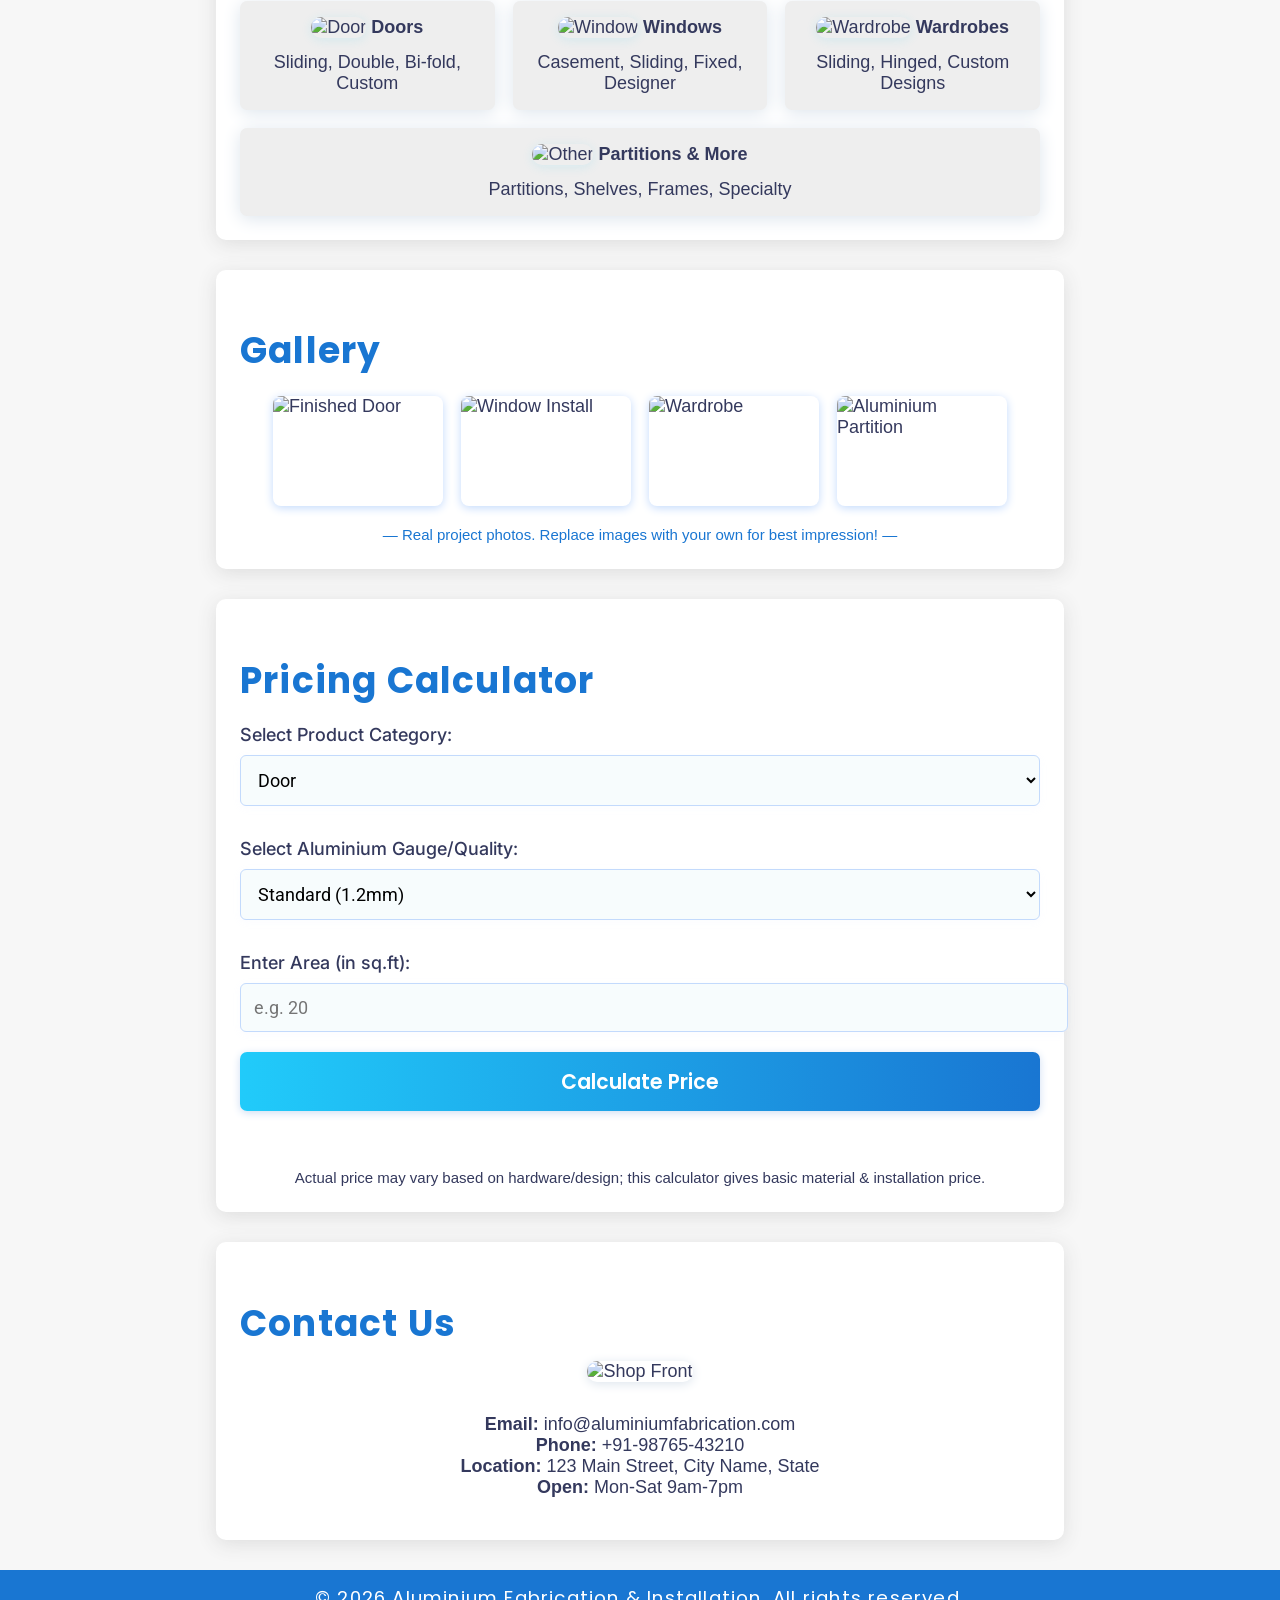
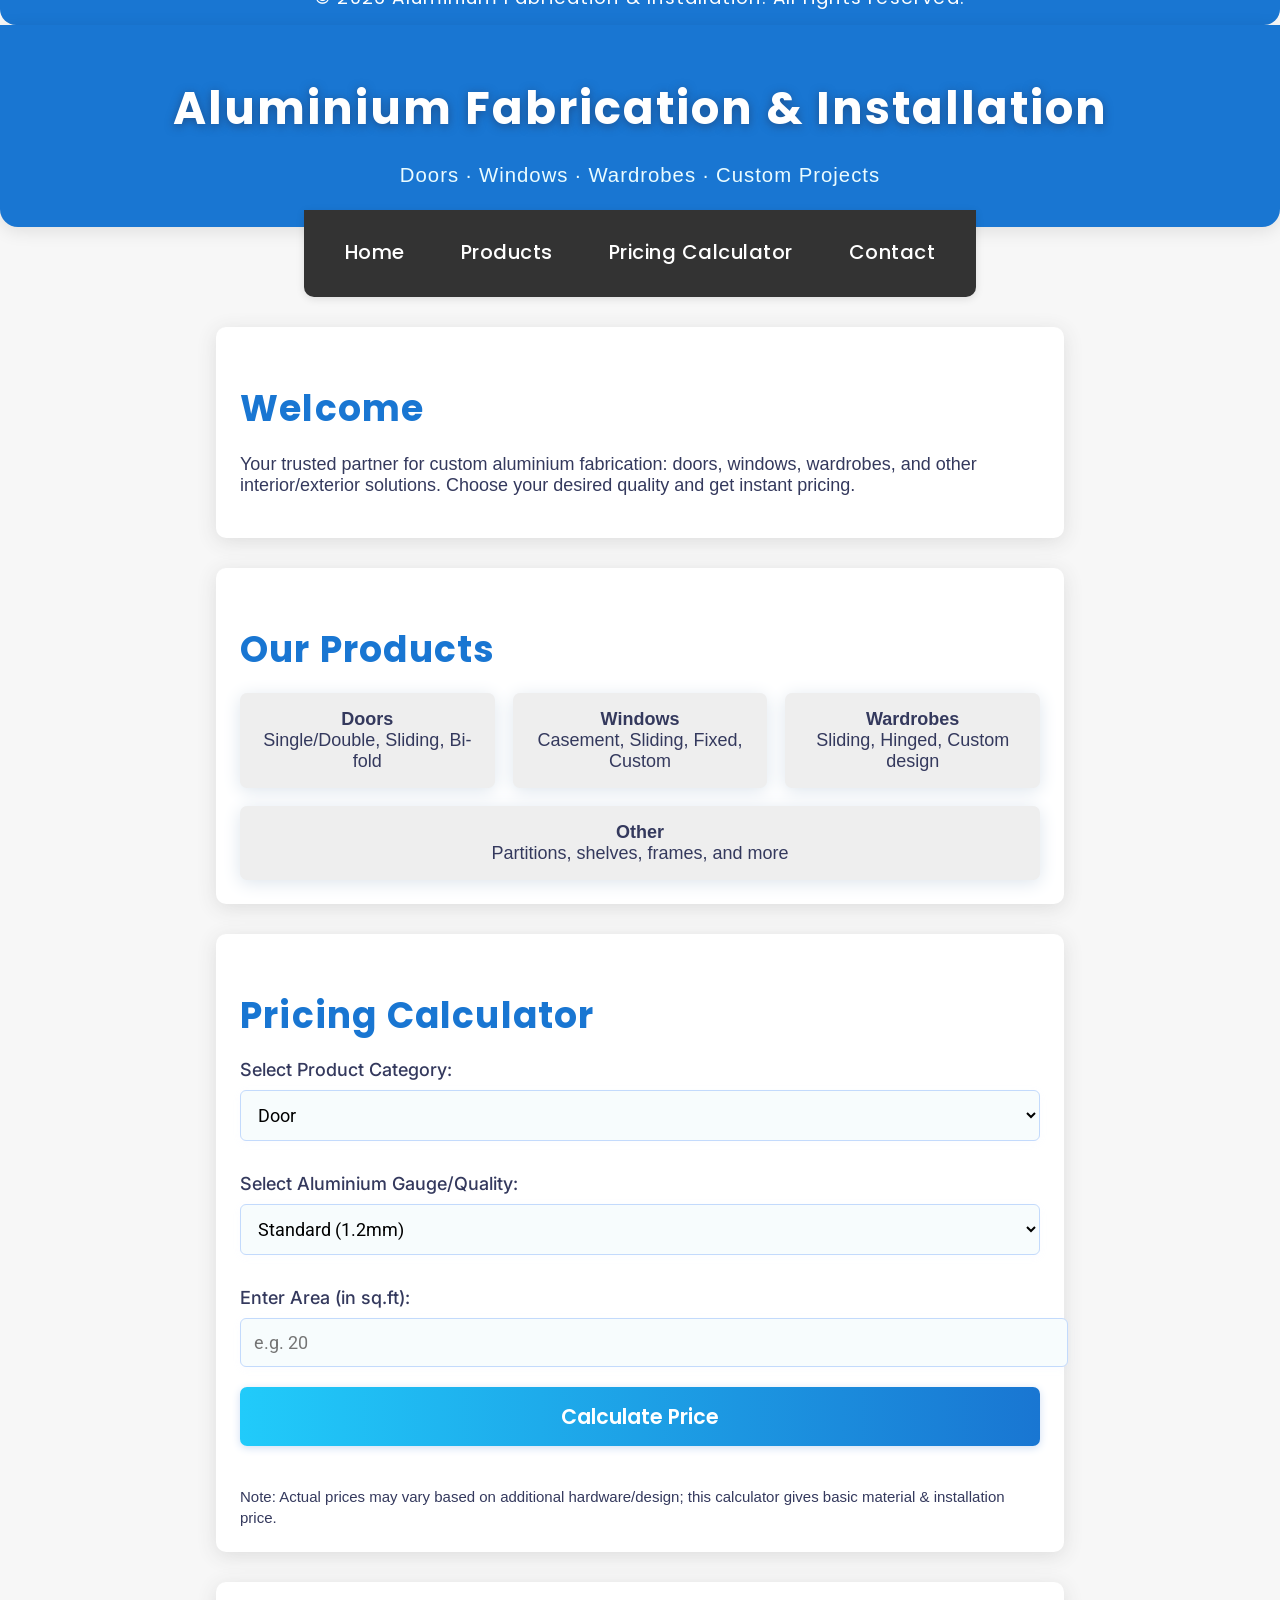
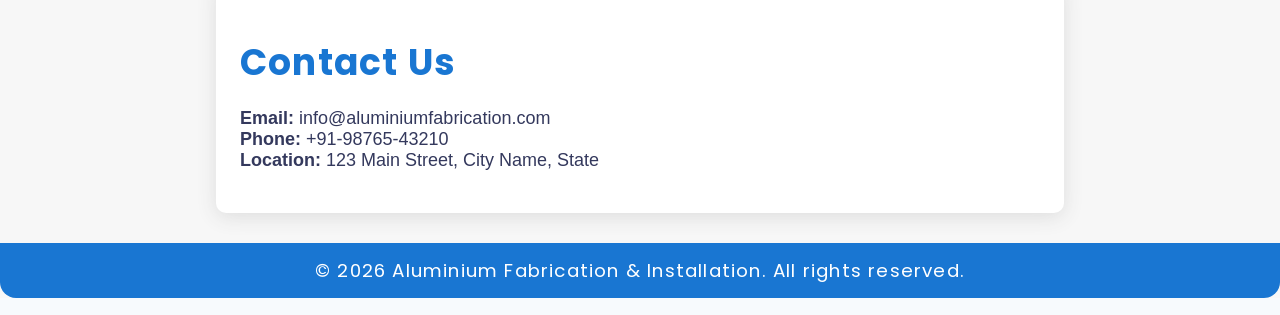
==== commit 97b26637: "Update index.html" ====
--- a/index.html
+++ b/index.html
@@ -1,4 +1,266 @@
 <!DOCTYPE html>
+<html lang="en">
+<head>
+    <meta charset="UTF-8">
+    <meta name="viewport" content="width=device-width, initial-scale=1.0">
+    <title>AlumiFab - Premium Aluminum Fabrication</title>
+    <link rel="stylesheet" href="styles.css">
+    <link href="https://fonts.googleapis.com/css2?family=Poppins:wght@300;400;600;700&family=Merriweather:wght@400;700&display=swap" rel="stylesheet">
+</head>
+<body>
+    <!-- Navigation -->
+    <nav class="navbar">
+        <div class="container">
+            <div class="logo">
+                <svg width="40" height="40" viewBox="0 0 40 40" fill="none">
+                    <rect x="8" y="8" width="24" height="24" stroke="#2D5016" stroke-width="2" rx="2"/>
+                    <line x1="14" y1="8" x2="14" y2="32" stroke="#A0826D" stroke-width="2"/>
+                    <line x1="26" y1="8" x2="26" y2="32" stroke="#A0826D" stroke-width="2"/>
+                </svg>
+                <span>AlumiFab</span>
+            </div>
+            <ul class="nav-links">
+                <li><a href="#home">Home</a></li>
+                <li><a href="#services">Services</a></li>
+                <li><a href="#projects">Projects</a></li>
+                <li><a href="#about">About</a></li>
+                <li><a href="#contact">Contact</a></li>
+            </ul>
+        </div>
+    </nav>
+
+    <!-- Hero Section -->
+    <section id="home" class="hero">
+        <div class="hero-content">
+            <h1 class="hero-title">Premium Aluminum <span class="gradient-text">Fabrication Solutions</span></h1>
+            <p class="hero-subtitle">Crafting excellence with precision engineering and modern design</p>
+            <button class="cta-button">Get Started</button>
+        </div>
+        <div class="hero-animation">
+            <div class="floating-shape shape-1"></div>
+            <div class="floating-shape shape-2"></div>
+            <div class="floating-shape shape-3"></div>
+        </div>
+    </section>
+
+    <!-- Features Section -->
+    <section class="features">
+        <div class="container">
+            <h2 class="section-title">Why Choose Us</h2>
+            <div class="features-grid">
+                <div class="feature-card">
+                    <div class="feature-icon">
+                        <svg width="48" height="48" viewBox="0 0 48 48" fill="none">
+                            <circle cx="24" cy="24" r="20" stroke="#2D5016" stroke-width="2"/>
+                            <path d="M18 24L22 28L30 20" stroke="#A0826D" stroke-width="2" stroke-linecap="round"/>
+                        </svg>
+                    </div>
+                    <h3>Quality Assured</h3>
+                    <p>ISO certified processes with rigorous quality control at every stage</p>
+                </div>
+
+                <div class="feature-card">
+                    <div class="feature-icon">
+                        <svg width="48" height="48" viewBox="0 0 48 48" fill="none">
+                            <rect x="8" y="12" width="32" height="24" stroke="#2D5016" stroke-width="2" rx="2"/>
+                            <path d="M12 12V8M36 12V8" stroke="#A0826D" stroke-width="2"/>
+                        </svg>
+                    </div>
+                    <h3>Fast Delivery</h3>
+                    <p>Quick turnaround times without compromising on quality standards</p>
+                </div>
+
+                <div class="feature-card">
+                    <div class="feature-icon">
+                        <svg width="48" height="48" viewBox="0 0 48 48" fill="none">
+                            <circle cx="24" cy="24" r="20" stroke="#2D5016" stroke-width="2"/>
+                            <path d="M24 14V24L30 30" stroke="#A0826D" stroke-width="2" stroke-linecap="round"/>
+                        </svg>
+                    </div>
+                    <h3>24/7 Support</h3>
+                    <p>Round-the-clock customer support for all your fabrication needs</p>
+                </div>
+
+                <div class="feature-card">
+                    <div class="feature-icon">
+                        <svg width="48" height="48" viewBox="0 0 48 48" fill="none">
+                            <path d="M10 24L18 32L38 12" stroke="#2D5016" stroke-width="2" stroke-linecap="round" stroke-linejoin="round"/>
+                        </svg>
+                    </div>
+                    <h3>Custom Solutions</h3>
+                    <p>Tailored designs for your unique requirements and specifications</p>
+                </div>
+            </div>
+        </div>
+    </section>
+
+    <!-- Services Section -->
+    <section id="services" class="services">
+        <div class="container">
+            <h2 class="section-title">Our Services</h2>
+            <div class="services-grid">
+                <div class="service-item" data-category="cutting">
+                    <div class="service-image"></div>
+                    <h3>CNC Cutting</h3>
+                    <p>Precision cutting with advanced CNC machinery for exact dimensions</p>
+                </div>
+
+                <div class="service-item" data-category="welding">
+                    <div class="service-image"></div>
+                    <h3>Welding & Joining</h3>
+                    <p>Expert welding techniques for strong and durable connections</p>
+                </div>
+
+                <div class="service-item" data-category="forming">
+                    <div class="service-image"></div>
+                    <h3>Metal Forming</h3>
+                    <p>Complex forming operations for intricate designs and shapes</p>
+                </div>
+
+                <div class="service-item" data-category="finishing">
+                    <div class="service-image"></div>
+                    <h3>Finishing</h3>
+                    <p>Anodizing, powder coating, and polishing for perfect surfaces</p>
+                </div>
+
+                <div class="service-item" data-category="assembly">
+                    <div class="service-image"></div>
+                    <h3>Assembly</h3>
+                    <p>Complete assembly services with quality control verification</p>
+                </div>
+
+                <div class="service-item" data-category="design">
+                    <div class="service-image"></div>
+                    <h3>Design Consultation</h3>
+                    <p>Expert design guidance to optimize your project specifications</p>
+                </div>
+            </div>
+        </div>
+    </section>
+
+    <!-- Projects Section -->
+    <section id="projects" class="projects">
+        <div class="container">
+            <h2 class="section-title">Featured Projects</h2>
+            <div class="projects-grid">
+                <div class="project-card">
+                    <div class="project-image"></div>
+                    <div class="project-info">
+                        <h3>Commercial Facades</h3>
+                        <p>Modern aluminum cladding for high-rise commercial buildings</p>
+                        <span class="project-tag">Architecture</span>
+                    </div>
+                </div>
+
+                <div class="project-card">
+                    <div class="project-image"></div>
+                    <div class="project-info">
+                        <h3>Industrial Frames</h3>
+                        <p>Structural aluminum frames for manufacturing facilities</p>
+                        <span class="project-tag">Industrial</span>
+                    </div>
+                </div>
+
+                <div class="project-card">
+                    <div class="project-image"></div>
+                    <div class="project-info">
+                        <h3>Window Systems</h3>
+                        <p>Custom window and door systems for residential projects</p>
+                        <span class="project-tag">Residential</span>
+                    </div>
+                </div>
+            </div>
+        </div>
+    </section>
+
+    <!-- About Section -->
+    <section id="about" class="about">
+        <div class="container">
+            <div class="about-content">
+                <div class="about-text">
+                    <h2>About AlumiFab</h2>
+                    <p>With over 20 years of experience in aluminum fabrication, we have established ourselves as industry leaders in precision engineering and innovative solutions.</p>
+                    <p>Our state-of-the-art facility and skilled team ensure that every project meets the highest standards of quality and craftsmanship.</p>
+                    <div class="stats">
+                        <div class="stat">
+                            <h4>500+</h4>
+                            <p>Projects Completed</p>
+                        </div>
+                        <div class="stat">
+                            <h4>98%</h4>
+                            <p>Client Satisfaction</p>
+                        </div>
+                        <div class="stat">
+                            <h4>20+</h4>
+                            <p>Years Experience</p>
+                        </div>
+                    </div>
+                </div>
+                <div class="about-image"></div>
+            </div>
+        </div>
+    </section>
+
+    <!-- Contact Section -->
+    <section id="contact" class="contact">
+        <div class="container">
+            <h2 class="section-title">Get In Touch</h2>
+            <div class="contact-wrapper">
+                <div class="contact-form">
+                    <form>
+                        <div class="form-group">
+                            <input type="text" placeholder="Your Name" required>
+                        </div>
+                        <div class="form-group">
+                            <input type="email" placeholder="Your Email" required>
+                        </div>
+                        <div class="form-group">
+                            <input type="text" placeholder="Project Type" required>
+                        </div>
+                        <div class="form-group">
+                            <textarea placeholder="Tell us about your project" rows="5" required></textarea>
+                        </div>
+                        <button type="submit" class="submit-button">Send Message</button>
+                    </form>
+                </div>
+
+                <div class="contact-info">
+                    <div class="info-item">
+                        <h4>📍 Location</h4>
+                        <p>123 Industrial Park<br>Tech City, TC 12345</p>
+                    </div>
+                    <div class="info-item">
+                        <h4>📞 Phone</h4>
+                        <p>+1 (555) 123-4567</p>
+                    </div>
+                    <div class="info-item">
+                        <h4>✉️ Email</h4>
+                        <p>info@alumifab.com</p>
+                    </div>
+                    <div class="info-item">
+                        <h4>🕐 Hours</h4>
+                        <p>Mon - Fri: 9 AM - 6 PM<br>Sat: 10 AM - 4 PM</p>
+                    </div>
+                </div>
+            </div>
+        </div>
+    </section>
+
+    <!-- Footer -->
+    <footer class="footer">
+        <div class="container">
+            <p>&copy; 2026 AlumiFab. All rights reserved.</p>
+            <div class="social-links">
+                <a href="#" class="social-link">LinkedIn</a>
+                <a href="#" class="social-link">Twitter</a>
+                <a href="#" class="social-link">Facebook</a>
+            </div>
+        </div>
+    </footer>
+
+    <script src="script.js"></script>
+</body>
+</html><!DOCTYPE html>
 <html lang="en">
 <head>
   <meta charset="UTF-8">
